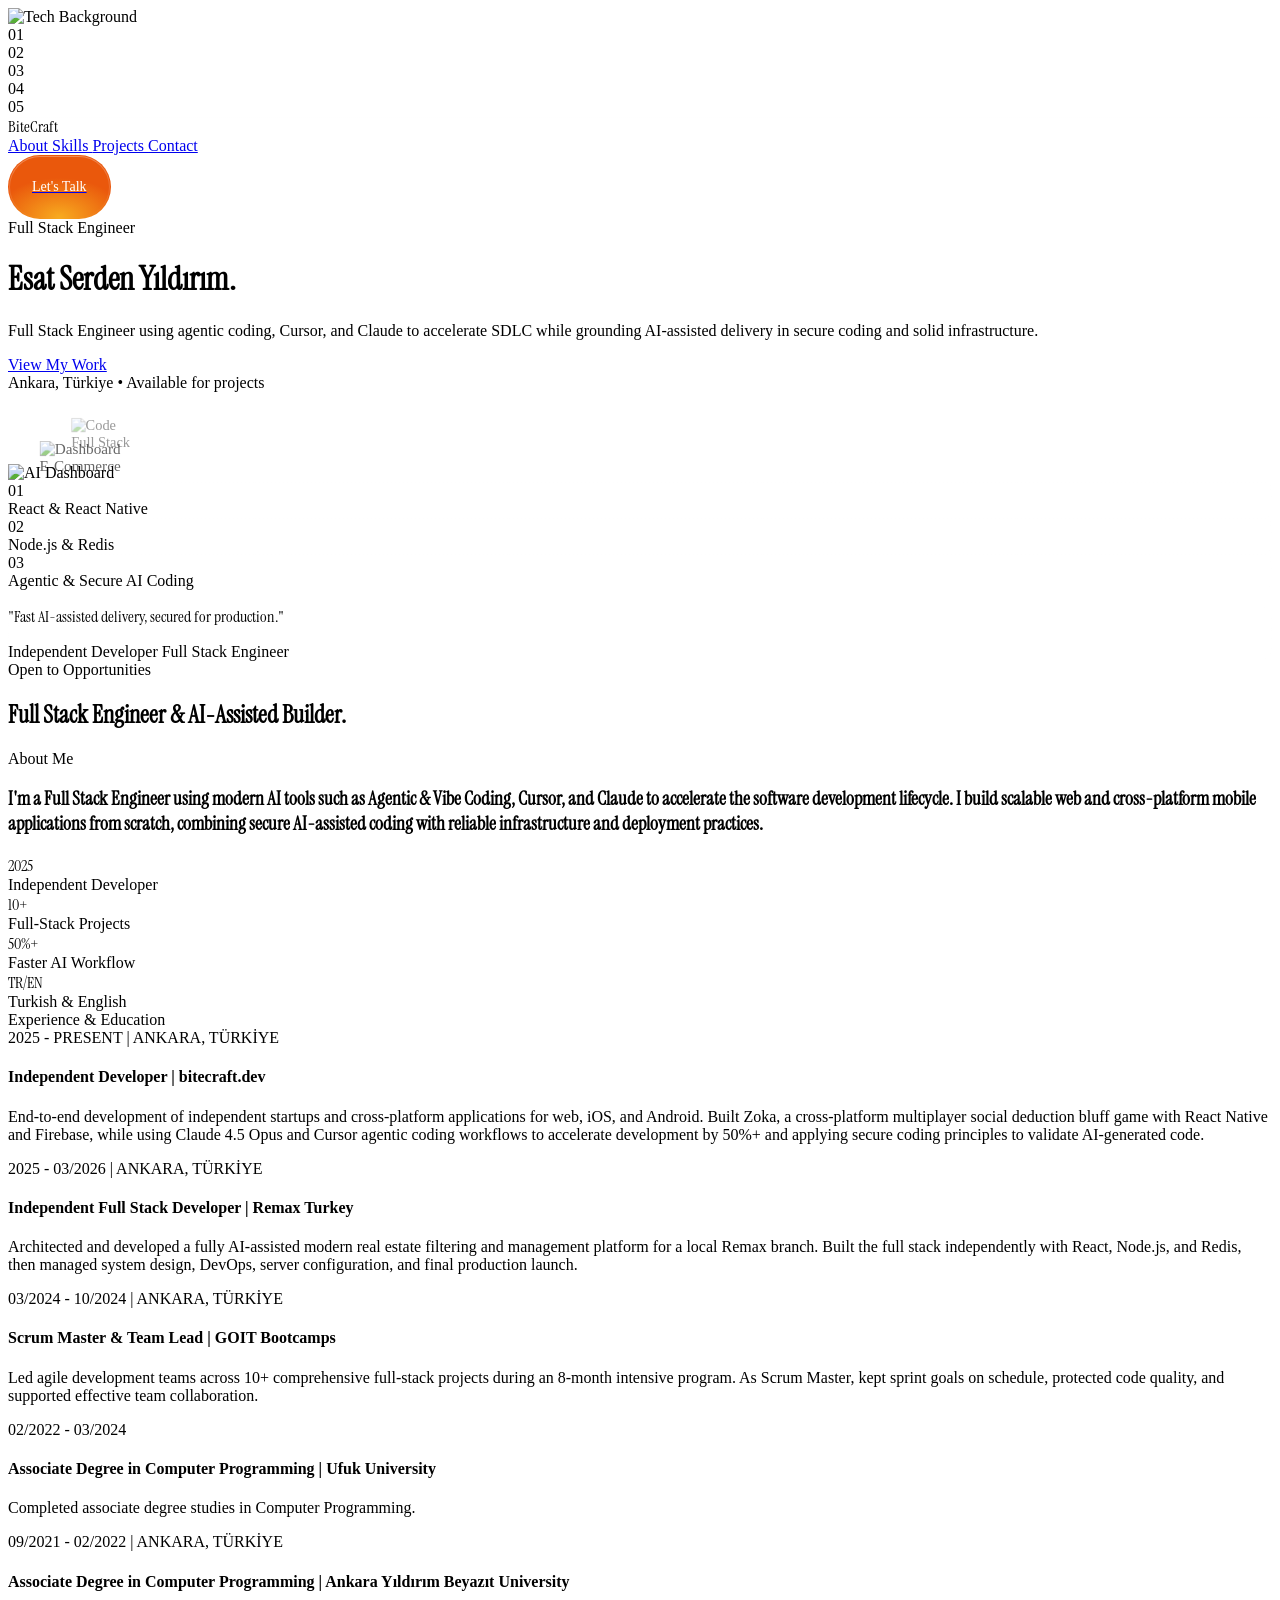
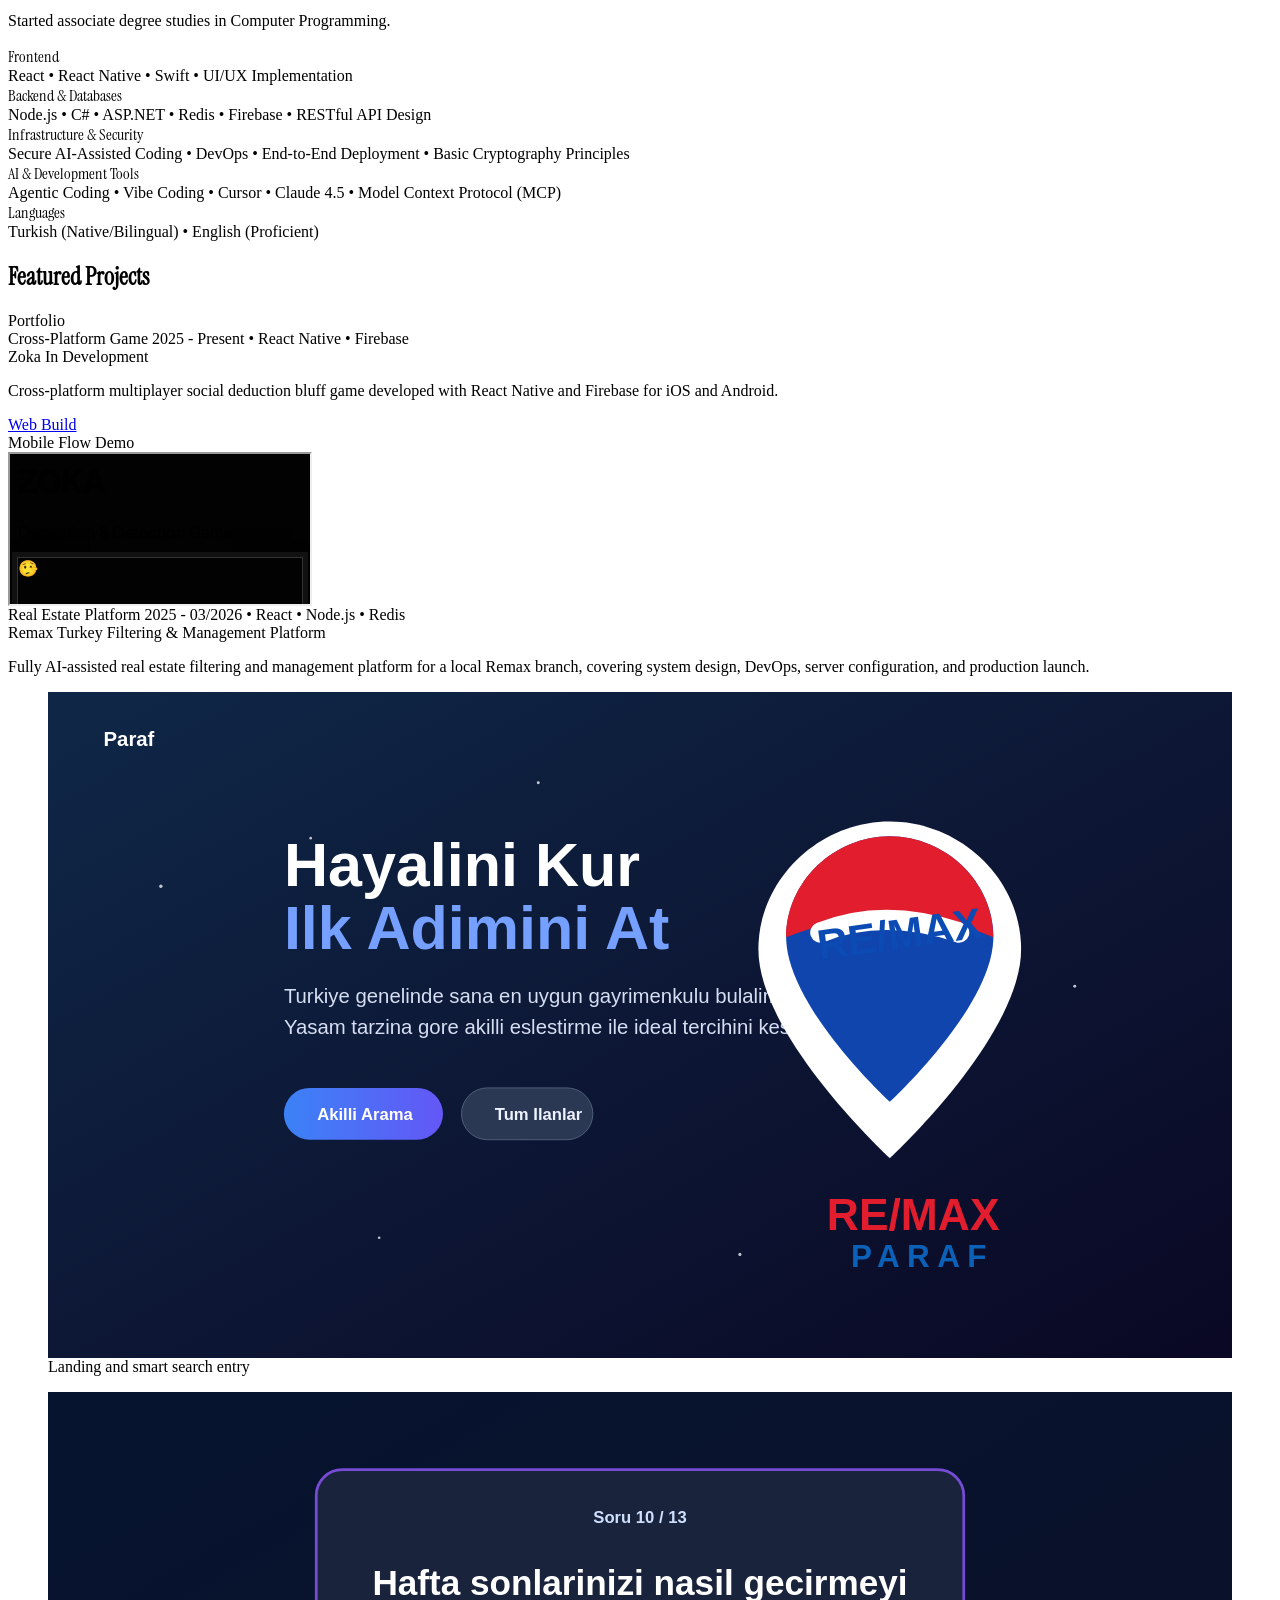
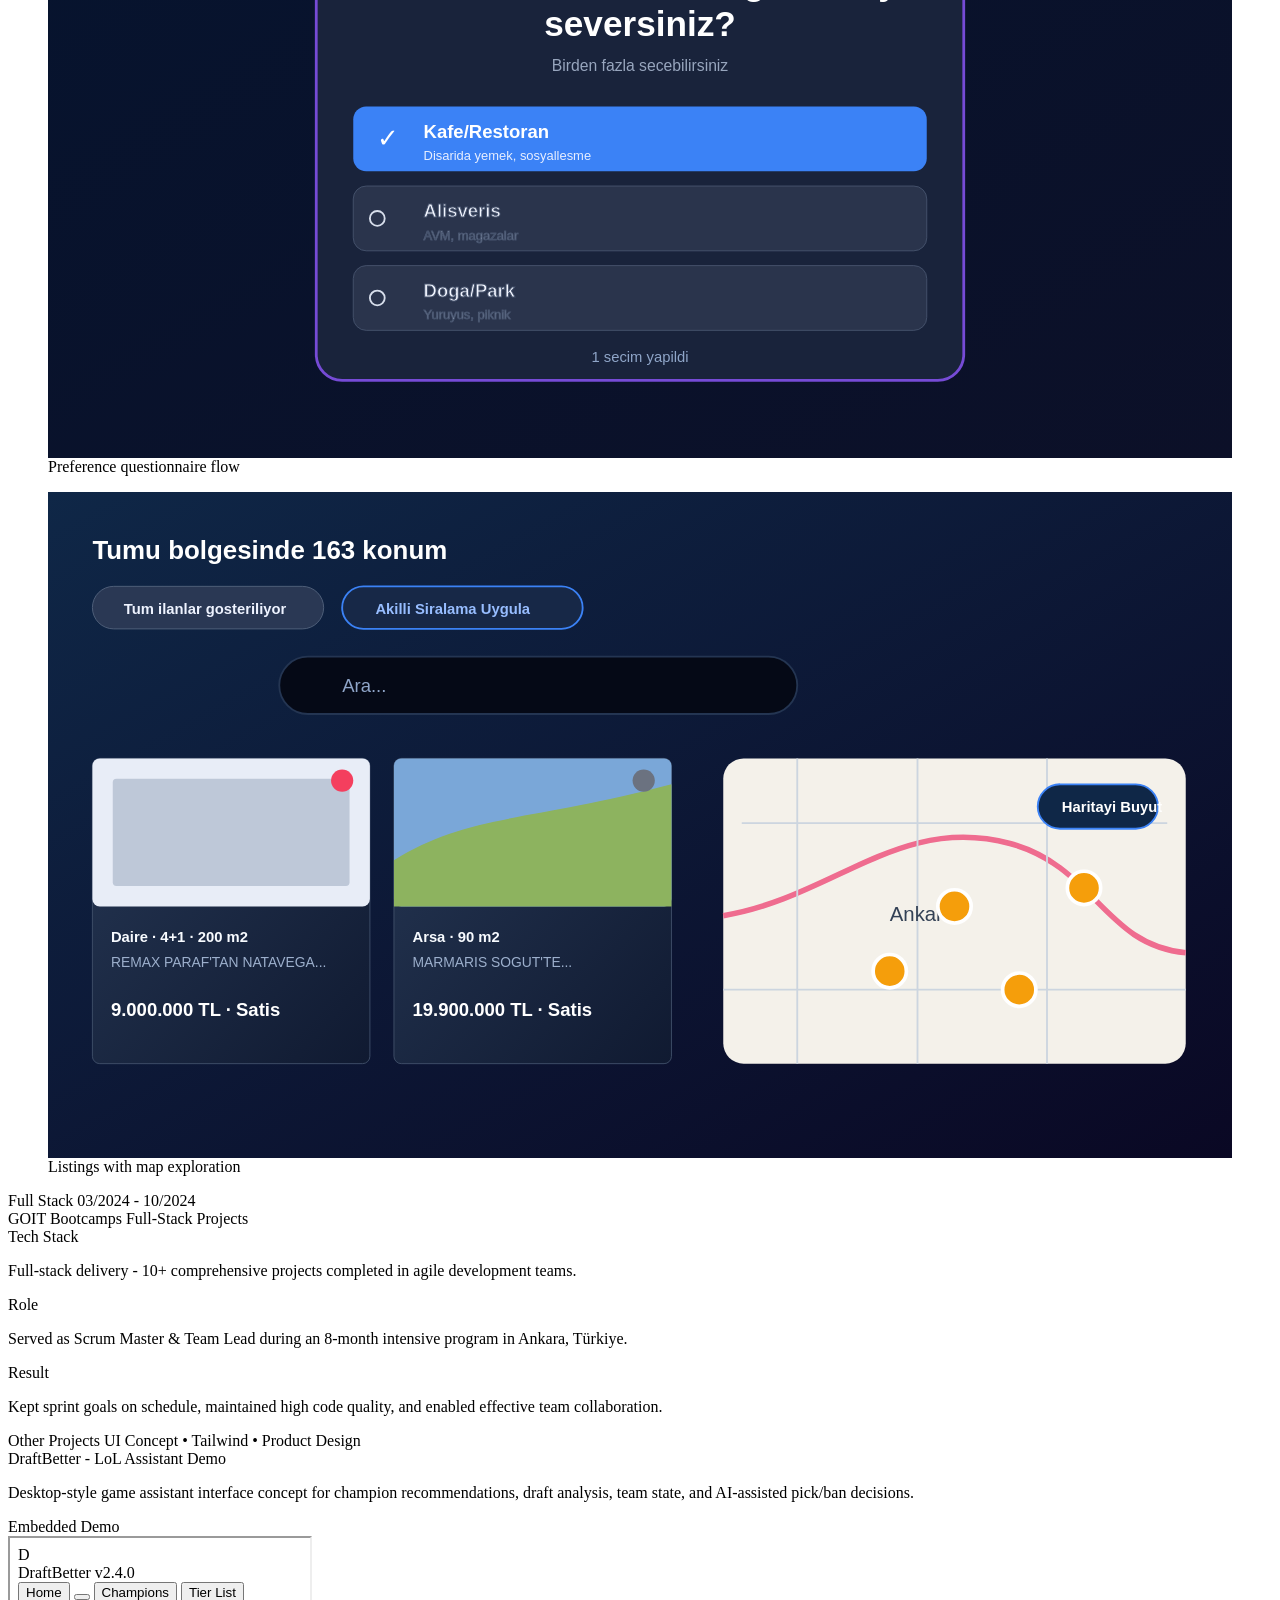
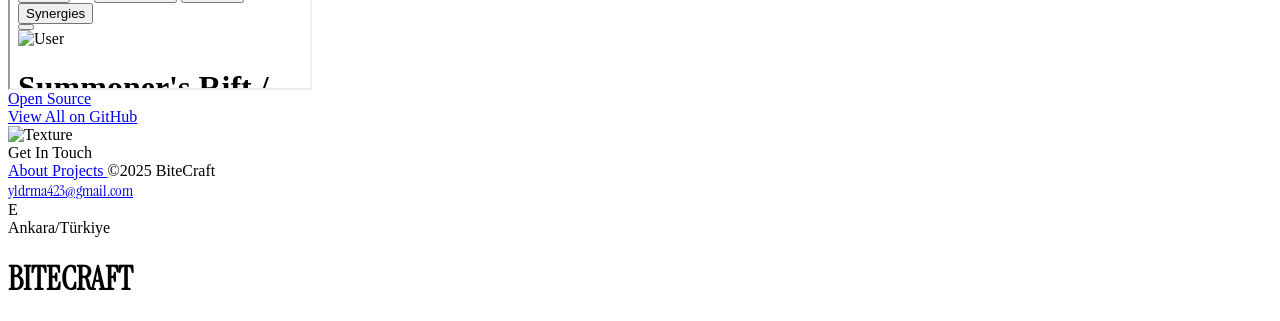
==== index.html @ b6e2cc10 "Embed Zoka mobile flow showcase" ====
<html lang="en"><head><meta charset="UTF-8">

<meta name="viewport" content="width=device-width, initial-scale=1.0">

<title>BiteCraft - Esat Serden Yıldırım | Full Stack Engineer</title>

<script src="https://cdn.tailwindcss.com"></script>

<script src="https://unpkg.com/lucide@latest"></script>

<link rel="preconnect" href="https://fonts.googleapis.com">

<link rel="preconnect" href="https://fonts.gstatic.com" crossorigin="">

<link href="https://fonts.googleapis.com/css2?family=Inter:wght@300;400;500;600;700&display=swap" rel="stylesheet">

<style>

::-webkit-scrollbar { width: 0px; }

/* Gradient Button Animation */
.button-custom {
cursor: pointer;
position: relative;
display: inline-flex;
align-items: center;
justify-content: center;
overflow: hidden;
transition: all 0.25s ease;
background: radial-gradient(65.28% 65.28% at 50% 100%, rgba(251, 191, 36, 0.8) 0%, rgba(251, 191, 36, 0) 100%), linear-gradient(0deg, #ea580c, #ea580c);
border-radius: 9999px;
border: none;
padding: 10px 24px;
min-height: 44px;
}

.button-custom::before {
content: "";
position: absolute;
inset: 1px;
background: linear-gradient(177.95deg, rgba(255, 255, 255, 0.3) 0%, rgba(255, 255, 255, 0) 100%);
border-radius: 9999px;
transition: all 0.5s ease-in-out;
z-index: 0;
}

.button-custom::after {
content: "";
position: absolute;
inset: 2px;
background: radial-gradient(65.28% 65.28% at 50% 100%, rgba(251, 191, 36, 0.8) 0%, rgba(251, 191, 36, 0) 100%), linear-gradient(0deg, #ea580c, #ea580c);
border-radius: 9999px;
transition: all 0.5s ease-in-out;
z-index: 0;
}

.button-custom:hover .inner svg.icon { transform: translateX(2px); }
.inner { z-index: 2; gap: 6px; position: relative; width: 100%; color: white; display: inline-flex; align-items: center; justify-content: center; font-size: 0.875rem; font-weight: 500; }
.inner svg.icon { width: 16px; height: 16px; transition: transform 0.3s ease; stroke: white; fill: none; }

/* Particle Animation inside Button */
.points_wrapper { overflow: hidden; width: 100%; height: 100%; pointer-events: none; position: absolute; z-index: 1; }
.points_wrapper .point { bottom: -10px; position: absolute; animation: floating-points infinite ease-in-out; pointer-events: none; width: 2px; height: 2px; background-color: #fff; border-radius: 9999px; }

@keyframes floating-points { 0% { transform: translateY(0); } 85% { opacity: 0; } 100% { transform: translateY(-55px); opacity: 0; } }
.points_wrapper .point:nth-child(1) { left: 10%; opacity: 1; animation-duration: 2.35s; animation-delay: 0.2s; }
.points_wrapper .point:nth-child(2) { left: 30%; opacity: 0.7; animation-duration: 2.5s; animation-delay: 0.5s; }
.points_wrapper .point:nth-child(3) { left: 25%; opacity: 0.8; animation-duration: 2.2s; animation-delay: 0.1s; }
.points_wrapper .point:nth-child(4) { left: 44%; opacity: 0.6; animation-duration: 2.05s; }
.points_wrapper .point:nth-child(5) { left: 50%; opacity: 1; animation-duration: 1.9s; }
.points_wrapper .point:nth-child(6) { left: 75%; opacity: 0.5; animation-duration: 1.5s; animation-delay: 1.5s; }
.points_wrapper .point:nth-child(7) { left: 88%; opacity: 0.9; animation-duration: 2.2s; animation-delay: 0.2s; }

/* Falling Beams Animation */
@keyframes beam-fall {
0% { transform: translateY(-100%); opacity: 0; }
5% { opacity: 0.5; }
50% { opacity: 1; }
95% { opacity: 0.5; }
100% { transform: translateY(120vh); opacity: 0; }
}

.animate-beam-1 { animation: beam-fall 6s linear infinite; animation-delay: 0s; }
.animate-beam-2 { animation: beam-fall 8s linear infinite; animation-delay: 2s; }
.animate-beam-3 { animation: beam-fall 7s linear infinite; animation-delay: 4s; }

/* Card Stack Transitions */
.card-stack-item {
transition: transform 0.6s cubic-bezier(0.34, 1.56, 0.64, 1), opacity 0.5s ease, z-index 0s;
}

/* Fade Slide In Animation */
@keyframes fadeSlideIn { 
0% { opacity: 0; transform: translateY(30px); filter: blur(8px); } 
100% { opacity: 1; transform: translateY(0); filter: blur(0px); } 
}

.animate-on-scroll { animation-play-state: paused !important; }
.animate-on-scroll.animate { animation-play-state: running !important; }

/* Border Gradient Shared Style */
[style*="--border-gradient"]::before {
content: "";
position: absolute;
inset: 0;
padding: 1px;
border-radius: var(--border-radius-before, inherit);
-webkit-mask: linear-gradient(#fff 0 0) content-box, linear-gradient(#fff 0 0);
-webkit-mask-composite: xor;
mask-composite: exclude;
background: var(--border-gradient);
pointer-events: none;
}

/* 3D Transform utilities */
.perspective-none { perspective: none !important; }
.perspective-dramatic { perspective: 100px !important; }
.perspective-near { perspective: 300px !important; }
.perspective-normal { perspective: 500px !important; }
.perspective-midrange { perspective: 800px !important; }
.perspective-distant { perspective: 1200px !important; }
.transform-style-preserve-3d { transform-style: preserve-3d !important; }
.transform-style-flat { transform-style: flat !important; }

/* Font */
.font-instrument-serif { font-family: 'Instrument Serif', serif !important; }

</style>

<script>
(function(){const once=true;if(!window.__inViewIO){window.__inViewIO=new IntersectionObserver((entries)=>{entries.forEach((entry)=>{if(entry.isIntersecting){entry.target.classList.add("animate");if(once)window.__inViewIO.unobserve(entry.target)}})},{threshold:0.15,rootMargin:"0px 0px -10% 0px"})}window.initInViewAnimations=function(selector=".animate-on-scroll"){document.querySelectorAll(selector).forEach((el)=>{window.__inViewIO.observe(el)})};document.addEventListener("DOMContentLoaded",()=>initInViewAnimations())})();
</script>

<link rel="stylesheet" href="https://fonts.googleapis.com/css2?family=Instrument+Serif:wght@400;500;600;700&display=swap">

<script>
tailwind.config = {
theme: {
extend: {}
},
plugins: [
function({ addUtilities }) {
const rotateXUtilities = {};
const rotateYUtilities = {};
const rotateZUtilities = {};
const rotateValues = [0, 5, 10, 15, 20, 30, 45, 75];

rotateValues.forEach((value) => {
rotateXUtilities[`.rotate-x-${value}`] = {
'--tw-rotate-x': `${value}deg`,
transform: `translate3d(var(--tw-translate-x, 0), var(--tw-translate-y, 0), var(--tw-translate-z, 0)) rotateX(var(--tw-rotate-x, 0)) rotateY(var(--tw-rotate-y, 0)) rotateZ(var(--tw-rotate-z, 0)) skewX(var(--tw-skew-x, 0)) skewY(var(--tw-skew-y, 0)) scaleX(var(--tw-scale-x, 1)) scaleY(var(--tw-scale-y, 1))`.replace(/\s+/g, ' ').trim(),
};
if (value !== 0) {
rotateXUtilities[`.-rotate-x-${value}`] = {
'--tw-rotate-x': `-${value}deg`,
transform: `translate3d(var(--tw-translate-x, 0), var(--tw-translate-y, 0), var(--tw-translate-z, 0)) rotateX(var(--tw-rotate-x, 0)) rotateY(var(--tw-rotate-y, 0)) rotateZ(var(--tw-rotate-z, 0)) skewX(var(--tw-skew-x, 0)) skewY(var(--tw-skew-y, 0)) scaleX(var(--tw-scale-x, 1)) scaleY(var(--tw-scale-y, 1))`.replace(/\s+/g, ' ').trim(),
};
}
});

rotateValues.forEach((value) => {
rotateYUtilities[`.rotate-y-${value}`] = {
'--tw-rotate-y': `${value}deg`,
transform: `translate3d(var(--tw-translate-x, 0), var(--tw-translate-y, 0), var(--tw-translate-z, 0)) rotateX(var(--tw-rotate-x, 0)) rotateY(var(--tw-rotate-y, 0)) rotateZ(var(--tw-rotate-z, 0)) skewX(var(--tw-skew-x, 0)) skewY(var(--tw-skew-y, 0)) scaleX(var(--tw-scale-x, 1)) scaleY(var(--tw-scale-y, 1))`.replace(/\s+/g, ' ').trim(),
};
if (value !== 0) {
rotateYUtilities[`.-rotate-y-${value}`] = {
'--tw-rotate-y': `-${value}deg`,
transform: `translate3d(var(--tw-translate-x, 0), var(--tw-translate-y, 0), var(--tw-translate-z, 0)) rotateX(var(--tw-rotate-x, 0)) rotateY(var(--tw-rotate-y, 0)) rotateZ(var(--tw-rotate-z, 0)) skewX(var(--tw-skew-x, 0)) skewY(var(--tw-skew-y, 0)) scaleX(var(--tw-scale-x, 1)) scaleY(var(--tw-scale-y, 1))`.replace(/\s+/g, ' ').trim(),
};
}
});

rotateValues.forEach((value) => {
rotateZUtilities[`.rotate-z-${value}`] = {
'--tw-rotate-z': `${value}deg`,
transform: `translate3d(var(--tw-translate-x, 0), var(--tw-translate-y, 0), var(--tw-translate-z, 0)) rotateX(var(--tw-rotate-x, 0)) rotateY(var(--tw-rotate-y, 0)) rotateZ(var(--tw-rotate-z, 0)) skewX(var(--tw-skew-x, 0)) skewY(var(--tw-skew-y, 0)) scaleX(var(--tw-scale-x, 1)) scaleY(var(--tw-scale-y, 1))`.replace(/\s+/g, ' ').trim(),
};
if (value !== 0) {
rotateZUtilities[`.-rotate-z-${value}`] = {
'--tw-rotate-z': `-${value}deg`,
transform: `translate3d(var(--tw-translate-x, 0), var(--tw-translate-y, 0), var(--tw-translate-z, 0)) rotateX(var(--tw-rotate-x, 0)) rotateY(var(--tw-rotate-y, 0)) rotateZ(var(--tw-rotate-z, 0)) skewX(var(--tw-skew-x, 0)) skewY(var(--tw-skew-y, 0)) scaleX(var(--tw-scale-x, 1)) scaleY(var(--tw-scale-y, 1))`.replace(/\s+/g, ' ').trim(),
};
}
});

const perspectiveUtilities = {
".perspective-none": { perspective: "none" },
".perspective-dramatic": { perspective: "100px" },
".perspective-near": { perspective: "300px" },
".perspective-normal": { perspective: "500px" },
".perspective-midrange": { perspective: "800px" },
".perspective-distant": { perspective: "1200px" },
};

const transformStyleUtilities = {
".transform-style-preserve-3d": { "transform-style": "preserve-3d" },
".transform-style-flat": { "transform-style": "flat" },
};

addUtilities({
...rotateXUtilities,
...rotateYUtilities,
...rotateZUtilities,
...perspectiveUtilities,
...transformStyleUtilities,
});
}
]
};
</script>

</head>

<body class="bg-[#050505] text-white font-sans antialiased overflow-x-hidden selection:bg-orange-500/30 flex flex-col min-h-screen">

<!-- Background (component) added by Aura -->
<div class="aura-background-component fixed top-0 w-full h-screen -z-10 hue-rotate-90 saturate-50 mix-blend-screen" data-alpha-mask="80" style="mask-image: linear-gradient(to bottom, transparent, black 0%, black 80%, transparent); -webkit-mask-image: linear-gradient(to bottom, transparent, black 0%, black 80%, transparent)">
  <div class="aura-background-component top-0 w-full -z-10 absolute h-full">
    <div data-us-project="ILgOO23w4wEyPQOKyLO4" class="absolute w-full h-full left-0 top-0 -z-10"></div>
    <script type="text/javascript">
      !function(){if(!window.UnicornStudio){window.UnicornStudio={isInitialized:!1};var i=document.createElement("script");i.src="https://cdn.jsdelivr.net/gh/hiunicornstudio/unicornstudio.js@v1.4.29/dist/unicornStudio.umd.js",i.onload=function(){window.UnicornStudio.isInitialized||(UnicornStudio.init(),window.UnicornStudio.isInitialized=!0)},(document.head || document.body).appendChild(i)}}();
    </script>
  </div>
</div>

<!-- Main Background Image with Overlay -->
<div class="fixed z-0 top-0 right-0 bottom-0 left-0">
    <img src="https://images.unsplash.com/photo-1451187580459-43490279c0fa?q=80&w=2500&auto=format&fit=crop" alt="Tech Background" class="w-full h-full object-cover opacity-40 mix-blend-luminosity">
    <div class="absolute inset-0 bg-gradient-to-b from-[#050505]/90 via-[#050505]/60 to-[#050505]"></div>
    <div class="absolute inset-0 bg-[radial-gradient(ellipse_at_center,_var(--tw-gradient-stops))] from-orange-900/10 via-[#050505]/0 to-[#050505]/0"></div>
</div>

<!-- Vertical Grid Lines with Falling Beams -->
<div class="fixed inset-0 z-0 pointer-events-none flex w-full max-w-7xl mx-auto border-r border-white/5 opacity-60">
    <div class="flex-1 border-l border-white/5 h-full relative overflow-hidden">
        <span class="absolute bottom-8 left-4 text-white/10 text-xs font-mono"> 01 </span>
    </div>
    <div class="flex-1 border-l border-white/5 h-full relative overflow-hidden">
        <div class="absolute top-0 -left-[1px] w-[1px] h-64 bg-gradient-to-b from-transparent via-orange-500/60 to-transparent animate-beam-1"></div>
        <span class="absolute bottom-8 left-4 text-white/10 text-xs font-mono"> 02 </span>
    </div>
    <div class="flex-1 border-l border-white/5 h-full flex justify-center relative overflow-hidden">
        <div class="absolute top-0 -left-[1px] w-[1px] h-96 bg-gradient-to-b from-transparent via-orange-500/80 to-transparent animate-beam-2"></div>
        <div class="h-full border-r border-dashed border-orange-500/20 w-px"></div>
        <div class="absolute top-0 left-1/2 -translate-x-1/2 w-[1px] h-64 bg-gradient-to-b from-transparent via-orange-500 to-transparent animate-beam-1" style="animation-delay: 1.5s;"></div>
        <div class="absolute bottom-[30%] translate-y-1/2 text-orange-500/80 rotate-90">
            <i data-lucide="code-2" class="w-4 h-4"></i>
        </div>
        <span class="absolute bottom-8 text-orange-500/30 text-xs font-mono"> 03 </span>
    </div>
    <div class="flex-1 border-l border-white/5 h-full relative overflow-hidden">
        <div class="absolute top-0 -left-[1px] w-[1px] h-48 bg-gradient-to-b from-transparent via-orange-500/60 to-transparent animate-beam-3"></div>
        <span class="absolute bottom-8 left-4 text-white/10 text-xs font-mono"> 04 </span>
    </div>
    <div class="flex-1 border-l border-white/5 h-full relative overflow-hidden">
        <span class="absolute bottom-8 left-4 text-white/10 text-xs font-mono"> 05 </span>
    </div>
</div>

<!-- Content Wrapper -->
<div class="flex-1 flex flex-col w-full max-w-7xl mr-auto ml-auto relative">
    
    <!-- Navbar -->
    <nav class="flex justify-between items-center py-8 px-6 md:px-10 animate-on-scroll [animation:fadeSlideIn_1s_cubic-bezier(0.2,0.8,0.2,1)_0.1s_both]">
        <div class="flex items-center gap-3 group cursor-pointer">
            <div class="flex bg-gradient-to-tr from-orange-500 to-amber-500 w-8 h-8 rounded-full items-center justify-center" style="position: relative; --border-gradient: linear-gradient(180deg, rgba(255, 255, 255, 0.5), rgba(255, 255, 255, 0)); --border-radius-before: 9999px;">
                <div class="w-2.5 h-2.5 bg-black rounded-full" style="position: relative; --border-gradient: linear-gradient(180deg, rgba(255, 255, 255, 0.4), rgba(255, 255, 255, 0)); --border-radius-before: 9999px"></div>
            </div>
            <span class="text-lg font-semibold tracking-tight text-white font-instrument-serif"> BiteCraft </span>
        </div>
        <div class="hidden md:flex items-center gap-8">
            <a href="#about" class="text-xs font-medium tracking-widest uppercase hover:text-white transition-colors text-neutral-400"> About </a>
            <a href="#skills" class="text-xs font-medium tracking-widest uppercase hover:text-white transition-colors text-neutral-400"> Skills </a>
            <a href="#projects" class="text-xs font-medium tracking-widest uppercase hover:text-white transition-colors text-neutral-400"> Projects </a>
            <a href="#contact" class="text-xs font-medium tracking-widest uppercase hover:text-white transition-colors text-neutral-400"> Contact </a>
        </div>
        <div class="flex items-center gap-6">
            <a href="https://github.com/Esatsy" target="_blank" class="text-sm font-medium hover:text-white transition-colors text-neutral-400">
                <i data-lucide="github" class="w-5 h-5"></i>
            </a>
            <a href="#contact" class="button-custom scale-95">
                <div class="points_wrapper">
                    <i class="point"></i>
                    <i class="point"></i>
                    <i class="point"></i>
                    <i class="point"></i>
                    <i class="point"></i>
                    <i class="point"></i>
                    <i class="point"></i>
                </div>
                <span class="inner">Let's Talk</span>
            </a>
        </div>
    </nav>

    <!-- Hero Section -->
    <div class="flex-1 grid grid-cols-1 lg:grid-cols-12 pt-24 pb-10 gap-x-4 gap-y-4 items-center">
        
        <!-- Left: Title & Description -->
        <div class="col-span-1 lg:col-span-6 pl-6 md:pl-10 pt-10 lg:pt-0 flex flex-col justify-center">
            <div class="inline-flex items-center gap-2 text-orange-500 mb-8 animate-on-scroll [animation:fadeSlideIn_1s_cubic-bezier(0.2,0.8,0.2,1)_0.1s_both]">
                <span class="flex h-2 w-2 rounded-full bg-orange-500"></span>
                <span class="text-xs font-bold tracking-widest uppercase text-orange-500/80"> Full Stack Engineer </span>
            </div>
            <h1 class="text-6xl md:text-7xl lg:text-8xl leading-[0.9] tracking-tighter text-white font-medium mb-6 animate-on-scroll [animation:fadeSlideIn_1s_cubic-bezier(0.2,0.8,0.2,1)_0.2s_both] font-instrument-serif">
                Esat Serden
                <span class="text-transparent bg-clip-text bg-gradient-to-r from-white via-neutral-200 to-neutral-500"> Yıldırım. </span>
            </h1>
            <p class="leading-relaxed text-lg font-medium text-white/60 max-w-lg animate-on-scroll [animation:fadeSlideIn_1s_cubic-bezier(0.2,0.8,0.2,1)_0.35s_both]">
                Full Stack Engineer using agentic coding, Cursor, and Claude to accelerate SDLC while grounding AI-assisted delivery in secure coding and solid infrastructure.
            </p>
            
            <div class="mt-10 flex flex-wrap gap-6 items-center animate-on-scroll [animation:fadeSlideIn_1s_cubic-bezier(0.2,0.8,0.2,1)_0.5s_both]">
                <a href="#projects" class="group isolate inline-flex cursor-pointer overflow-hidden transition-all duration-300 hover:scale-105 hover:shadow-[0_0_50px_10px_rgba(249,115,22,0.45)] bg-gradient-to-b from-white/20 via-white/0 to-white/5 rounded-full relative shadow-[0_0_25px_rgba(249,115,22,0.3),0_8px_40px_rgba(249,115,22,0.15)]">
                    <div class="absolute inset-0 overflow-hidden rounded-full">
                        <div class="absolute inset-[-100%] w-[300%] h-[300%] left-[-100%] top-[-100%] animate-[spin_3s_linear_infinite]" style="background: conic-gradient(from 0deg, transparent 0deg, transparent 80deg, rgba(253,186,116,0.8) 180deg, transparent 280deg, transparent 360deg);"></div>
                    </div>
                    <div class="absolute inset-[1px] rounded-full backdrop-blur-xl z-0 bg-neutral-950/90"></div>
                    <div class="z-10 flex gap-3 sm:w-auto overflow-hidden text-sm font-medium text-white w-full rounded-full pt-3 pr-5 pb-3 pl-4 relative items-center">
                        <div class="relative z-20 w-7 h-7 rounded-full bg-gradient-to-b from-orange-400 to-orange-600 flex items-center justify-center shadow-lg shadow-orange-500/30 ring-1 ring-white/20 group-hover:scale-110 transition-transform duration-300">
                            <i data-lucide="sparkles" class="w-3.5 h-3.5 text-white"></i>
                        </div>
                        <span class="whitespace-nowrap relative z-10 font-medium tracking-tight text-base text-white/95 group-hover:text-white transition-colors"> View My Work </span>
                        <span class="inline-flex items-center justify-center z-10 bg-white/10 w-6 h-6 rounded-full ml-1 relative group-hover:translate-x-0.5 transition-transform text-white/80 group-hover:text-white">
                            <i data-lucide="arrow-right" class="w-3 h-3"></i>
                        </span>
                    </div>
                </a>
                <div class="flex items-center gap-2 text-xs font-medium text-neutral-500">
                    <i data-lucide="check" class="w-3.5 h-3.5 text-orange-500"></i>
                    <span>Ankara, Türkiye • Available for projects</span>
                </div>
            </div>
        </div>

        <!-- Right: Preview & Steps -->
        <div class="col-span-1 lg:col-span-6 md:pr-10 flex flex-col lg:pt-20 h-full pt-10 pr-6 items-end justify-center">
            
            <!-- Stacked Cards Preview -->
            <div class="relative mb-12 mr-4 w-64 md:w-72 aspect-video group perspective-1000 animate-on-scroll [animation:fadeSlideIn_1.2s_cubic-bezier(0.2,0.8,0.2,1)_0.4s_both]">
                <div class="absolute -inset-8 bg-orange-500/20 blur-3xl -z-10 opacity-50 group-hover:opacity-70 transition-opacity duration-700"></div>
                
                <div class="relative w-full h-full">
                    <!-- Card 3 (Bottom) -->
                    <div id="card-3" class="card-stack-item absolute inset-0 rounded-lg overflow-hidden border border-white/10 shadow-2xl origin-bottom bg-neutral-900" style="transform: translateY(24px) scale(0.9); z-index: 10; opacity: 0.4;">
                        <img src="https://images.unsplash.com/photo-1555066931-4365d14bab8c?q=80&w=800&auto=format&fit=crop" class="w-full h-full object-cover opacity-60" alt="Code">
                        <div class="absolute inset-0 bg-black/40"></div>
                        <div class="absolute top-3 right-3 px-2 py-1 bg-orange-500 text-black text-[10px] font-bold rounded uppercase">
                            Full Stack
                        </div>
                    </div>

                    <!-- Card 2 (Middle) -->
                    <div id="card-2" class="card-stack-item absolute inset-0 rounded-lg overflow-hidden border border-white/10 shadow-2xl origin-bottom bg-neutral-900" style="transform: translateY(12px) scale(0.95); z-index: 20; opacity: 0.6;">
                        <img src="https://images.unsplash.com/photo-1460925895917-afdab827c52f?q=80&w=800&auto=format&fit=crop" class="w-full h-full object-cover opacity-70" alt="Dashboard">
                        <div class="absolute inset-0 bg-black/20"></div>
                        <div class="absolute bottom-3 left-3 flex items-center gap-2">
                            <div class="w-2 h-2 bg-green-400 rounded-full animate-pulse"></div>
                            <span class="text-[10px] font-mono text-white/80"> E-Commerce </span>
                        </div>
                    </div>

                    <!-- Card 1 (Top - Active) -->
                    <div id="card-1" class="card-stack-item absolute inset-0 rounded-lg overflow-hidden border border-white/10 shadow-2xl origin-bottom bg-neutral-900" style="transform: translateY(0px) scale(1); z-index: 30; opacity: 1;">
                        <img src="https://images.unsplash.com/photo-1551288049-bebda4e38f71?q=80&w=800&auto=format&fit=crop" class="w-full h-full object-cover opacity-90" alt="AI Dashboard">
                        <div class="flex absolute top-0 right-0 bottom-0 left-0 items-center justify-center">
                            <div class="flex transition-transform hover:scale-110 bg-gradient-to-br from-white/10 via-white/0 to-white/10 w-12 h-12 rounded-full shadow-2xl backdrop-blur-md items-center justify-center border border-white/20">
                                <i data-lucide="play" class="w-4 h-4 fill-white text-white ml-1"></i>
                            </div>
                        </div>
                    </div>
                </div>
            </div>

            <!-- Interactive Tech Stack -->
            <div class="flex flex-col gap-3 w-full max-w-xs mr-0 lg:mr-8">
                <div onclick="activateStep(1)" class="step-item flex cursor-pointer transition-all duration-300 bg-white/5 rounded-lg pt-2 pr-2 pb-2 pl-2 shadow-xl backdrop-blur-md translate-x-[-10px] gap-x-4 gap-y-4 items-center animate-on-scroll [animation:fadeSlideIn_0.8s_cubic-bezier(0.2,0.8,0.2,1)_0.6s_both]" id="step-1" style="position: relative; --border-gradient: linear-gradient(180deg, rgba(255, 255, 255, 0.1), rgba(255, 255, 255, 0)); --border-radius-before: 8px">
                    <div id="badge-1" class="w-6 h-6 rounded-full bg-orange-500 flex items-center justify-center text-[10px] font-bold text-black shadow-lg shadow-orange-500/20 transition-colors duration-300"> 01 </div>
                    <span id="text-1" class="text-sm font-medium text-white transition-colors duration-300"> React & React Native </span>
                    <i data-lucide="layers" id="icon-1" class="w-3 h-3 ml-auto transition-all duration-300 text-orange-500 opacity-100"></i>
                </div>

                <div onclick="activateStep(2)" class="step-item flex gap-4 hover:bg-white/5 transition-all duration-300 cursor-pointer group rounded-lg pt-2 pr-2 pb-2 pl-2 gap-x-4 gap-y-4 items-center animate-on-scroll [animation:fadeSlideIn_0.8s_cubic-bezier(0.2,0.8,0.2,1)_0.7s_both]" id="step-2" style="position: relative; --border-gradient: linear-gradient(180deg, rgba(255, 255, 255, 0.1), rgba(255, 255, 255, 0)); --border-radius-before: 8px">
                    <div id="badge-2" class="w-6 h-6 rounded-full bg-transparent flex items-center justify-center text-[10px] font-bold group-hover:text-orange-400 transition-colors duration-300 text-neutral-500"> 02 </div>
                    <span id="text-2" class="text-sm font-medium group-hover:text-white transition-colors duration-300 text-neutral-400"> Node.js & Redis </span>
                    <i data-lucide="server" id="icon-2" class="w-3 h-3 ml-auto transition-all duration-300 opacity-0 group-hover:opacity-100 group-hover:text-white text-neutral-600"></i>
                </div>

                <div id="step-3" onclick="activateStep(3)" class="step-item flex hover:bg-white/5 transition-all duration-300 cursor-pointer group rounded-lg pt-2 pr-2 pb-2 pl-2 gap-x-4 gap-y-4 items-center animate-on-scroll [animation:fadeSlideIn_0.8s_cubic-bezier(0.2,0.8,0.2,1)_0.8s_both]" style="position: relative; --border-gradient: linear-gradient(180deg, rgba(255, 255, 255, 0.1), rgba(255, 255, 255, 0)); --border-radius-before: 8px">
                    <div id="badge-3" class="w-6 h-6 rounded-full bg-transparent flex items-center justify-center text-[10px] font-bold group-hover:text-orange-400 transition-colors duration-300 text-neutral-500"> 03 </div>
                    <span id="text-3" class="text-sm font-medium group-hover:text-white transition-colors duration-300 text-neutral-400"> Agentic & Secure AI Coding </span>
                    <i data-lucide="brain" id="icon-3" class="w-3 h-3 ml-auto transition-all duration-300 opacity-0 group-hover:opacity-100 group-hover:text-white text-neutral-600"></i>
                </div>
            </div>
        </div>
    </div>

    <!-- Bottom Area with Orange Card -->
    <div class="md:px-10 mt-32 pt-4 pb-10">
        <div class="grid grid-cols-1 lg:grid-cols-12 gap-8 items-end">
            <!-- Orange Card -->
            <div class="col-span-1 lg:col-span-4 relative group animate-on-scroll [animation:fadeSlideIn_1s_cubic-bezier(0.2,0.8,0.2,1)_0.2s_both]">
                <div class="absolute -inset-1 bg-gradient-to-r from-orange-600 to-amber-600 rounded-2xl blur opacity-20 group-hover:opacity-40 transition duration-1000 group-hover:duration-200"></div>
                <div class="flex flex-col min-h-[180px] transition-transform hover:-translate-y-1 duration-300 text-black bg-gradient-to-b from-orange-400 to-orange-600 rounded-xl pt-8 pr-8 pb-8 pl-8 relative shadow-2xl justify-between" style="position: relative; --border-gradient: linear-gradient(180deg, rgba(255, 255, 255, 0.3), rgba(255, 255, 255, 0)); --border-radius-before: 12px">
                    <div class="flex justify-between items-start mb-4">
                        <div class="flex -space-x-2">
                            <div class="w-8 h-8 rounded-full border-2 border-orange-400 bg-black text-white flex items-center justify-center">
                                <i data-lucide="rocket" class="w-4 h-4"></i>
                            </div>
                        </div>
                        <i data-lucide="quote" class="w-5 h-5 text-black/40"></i>
                    </div>
                    <div>
                        <p class="text-lg font-semibold leading-snug tracking-tight max-w-[80%] font-instrument-serif"> "Fast AI-assisted delivery, secured for production." </p>
                        <div class="mt-4 pt-4 border-t border-black/10 flex items-center gap-2 text-xs font-medium uppercase tracking-wide opacity-70">
                            <span>Independent Developer</span>
                            <span class="w-1 h-1 bg-black rounded-full"></span>
                            <span>Full Stack Engineer</span>
                        </div>
                    </div>
                </div>
            </div>
            <div class="hidden lg:block col-span-2"></div>
            <!-- Bottom Right Text -->
            <div class="col-span-1 lg:col-span-6 flex flex-col justify-end text-right lg:text-left">
                <div class="flex items-center gap-2 lg:justify-start justify-end mb-3 text-orange-400 text-xs font-medium uppercase tracking-wider animate-on-scroll [animation:fadeSlideIn_1s_cubic-bezier(0.2,0.8,0.2,1)_0.2s_both]">
                    <i data-lucide="sparkles" class="w-3 h-3"></i>
                    <span>Open to Opportunities</span>
                </div>
                <h2 class="text-4xl lg:text-5xl font-normal tracking-tighter text-white animate-on-scroll [animation:fadeSlideIn_1s_cubic-bezier(0.2,0.8,0.2,1)_0.2s_both] font-instrument-serif"> Full Stack <span class="text-white/60">Engineer & AI-Assisted Builder.</span> </h2>
            </div>
        </div>
    </div>

</div>

<!-- About Section -->
<div id="about" class="z-10 flex flex-col md:px-10 lg:py-32 w-full max-w-7xl border-white/5 border-t mr-auto ml-auto pt-24 pr-6 pb-24 pl-6 relative">
    <!-- Badge -->
    <div class="flex justify-start mb-12 animate-on-scroll [animation:fadeSlideIn_1s_cubic-bezier(0.2,0.8,0.2,1)_0.2s_both]">
        <div class="inline-flex items-center gap-2 px-4 py-1.5 rounded-full bg-white/5 border border-white/10 backdrop-blur-sm text-orange-400 text-sm font-medium tracking-wide uppercase hover:bg-white/10 transition-colors cursor-default">
            <i data-lucide="user" class="w-3.5 h-3.5"></i>
            <span>About Me</span>
        </div>
    </div>
    
    <!-- Main Headline -->
    <div class="relative animate-on-scroll [animation:fadeSlideIn_1s_cubic-bezier(0.2,0.8,0.2,1)_0.4s_both]">
        <div class="absolute top-1/2 left-1/2 -translate-x-1/2 -translate-y-1/2 w-[60%] h-[80%] bg-orange-500/10 blur-[120px] -z-10 rounded-full pointer-events-none"></div>
        <h3 class="leading-[1.05] md:text-6xl lg:text-7xl text-5xl font-medium text-white/40 tracking-tight max-w-6xl animate-on-scroll [animation:fadeSlideIn_1s_cubic-bezier(0.2,0.8,0.2,1)_0.3s_both] font-instrument-serif">
            <span class="text-white">I'm a Full Stack Engineer</span> using modern AI tools such as Agentic & Vibe Coding, Cursor, and Claude to accelerate the software development lifecycle. I build scalable web and cross-platform mobile applications from scratch, combining <span class="text-white">secure AI-assisted coding</span> with reliable infrastructure and deployment practices.
        </h3>
    </div>

    <!-- Stats Grid -->
    <div class="grid grid-cols-2 md:grid-cols-4 gap-y-12 gap-x-8 mt-24 pt-12 border-t border-white/5 animate-on-scroll [animation:fadeSlideIn_1s_cubic-bezier(0.2,0.8,0.2,1)_0.5s_both]">
        <div class="flex flex-col gap-2 animate-on-scroll [animation:fadeSlideIn_1s_cubic-bezier(0.2,0.8,0.2,1)_0.4s_both]">
            <div class="md:text-7xl lg:text-8xl leading-none text-6xl font-light text-white tracking-tighter font-instrument-serif"> 2025 </div>
            <div class="text-xl font-medium pl-1 text-neutral-500"> Independent Developer </div>
        </div>
        <div class="flex flex-col gap-2 animate-on-scroll [animation:fadeSlideIn_1s_cubic-bezier(0.2,0.8,0.2,1)_0.5s_both]">
            <div class="md:text-7xl lg:text-8xl leading-none text-6xl font-light text-white tracking-tighter font-instrument-serif"> 10+ </div>
            <div class="text-xl font-medium pl-1 text-neutral-500"> Full-Stack Projects </div>
        </div>
        <div class="flex flex-col gap-2 animate-on-scroll [animation:fadeSlideIn_1s_cubic-bezier(0.2,0.8,0.2,1)_0.6s_both]">
            <div class="md:text-7xl lg:text-8xl leading-none text-6xl font-light text-white tracking-tighter font-instrument-serif"> 50%+ </div>
            <div class="text-xl font-medium pl-1 text-neutral-500"> Faster AI Workflow </div>
        </div>
        <div class="flex flex-col gap-2 animate-on-scroll [animation:fadeSlideIn_1s_cubic-bezier(0.2,0.8,0.2,1)_0.7s_both]">
            <div class="md:text-7xl lg:text-8xl leading-none text-6xl font-light text-white tracking-tighter font-instrument-serif"> TR/EN </div>
            <div class="text-xl font-medium pl-1 text-neutral-500"> Turkish & English </div>
        </div>
    </div>
</div>

<!-- Skills Section -->
<div id="skills" class="z-10 relative w-full max-w-7xl mx-auto px-6 md:px-10 py-24 lg:py-32 border-t border-white/5">
    <div class="grid grid-cols-1 lg:grid-cols-2 gap-16 lg:gap-24 items-center">
        
        <!-- Left Column: Timeline -->
        <div class="relative flex flex-col justify-center animate-on-scroll [animation:fadeSlideIn_1.2s_cubic-bezier(0.2,0.8,0.2,1)_0.3s_both]">
            <div class="absolute top-1/2 left-1/2 -translate-x-1/2 -translate-y-1/2 w-[120%] h-[80%] bg-orange-500/20 blur-[120px] -z-10 rounded-full opacity-40 pointer-events-none"></div>
            
            <div class="flex justify-start mb-8 animate-on-scroll [animation:fadeSlideIn_1s_cubic-bezier(0.2,0.8,0.2,1)_0.2s_both]">
                <div class="inline-flex items-center gap-2 px-4 py-1.5 rounded-full bg-white/5 border border-white/10 backdrop-blur-sm text-orange-400 text-sm font-medium tracking-wide uppercase">
                    <i data-lucide="history" class="w-3.5 h-3.5"></i>
                    <span>Experience & Education</span>
                </div>
            </div>

            <!-- Timeline Items -->
            <div class="flex flex-col gap-6">
                <div class="flex gap-4 items-start animate-on-scroll [animation:fadeSlideIn_0.8s_cubic-bezier(0.2,0.8,0.2,1)_0.3s_both]">
                    <div class="flex flex-col items-center">
                        <div class="w-3 h-3 rounded-full bg-orange-500 shadow-lg shadow-orange-500/50"></div>
                        <div class="w-px h-full bg-white/10 min-h-[60px]"></div>
                    </div>
                    <div class="pb-6">
                        <div class="text-xs font-bold text-orange-500 mb-1">2025 - PRESENT | ANKARA, TÜRKİYE</div>
                        <h4 class="text-lg font-semibold text-white mb-1">Independent Developer | bitecraft.dev</h4>
                        <p class="text-sm text-neutral-400">End-to-end development of independent startups and cross-platform applications for web, iOS, and Android. Built Zoka, a cross-platform multiplayer social deduction bluff game with React Native and Firebase, while using Claude 4.5 Opus and Cursor agentic coding workflows to accelerate development by 50%+ and applying secure coding principles to validate AI-generated code.</p>
                    </div>
                </div>

                <div class="flex gap-4 items-start animate-on-scroll [animation:fadeSlideIn_0.8s_cubic-bezier(0.2,0.8,0.2,1)_0.4s_both]">
                    <div class="flex flex-col items-center">
                        <div class="w-3 h-3 rounded-full bg-white/30"></div>
                        <div class="w-px h-full bg-white/10 min-h-[60px]"></div>
                    </div>
                    <div class="pb-6">
                        <div class="text-xs font-bold text-neutral-500 mb-1">2025 - 03/2026 | ANKARA, TÜRKİYE</div>
                        <h4 class="text-lg font-semibold text-white mb-1">Independent Full Stack Developer | Remax Turkey</h4>
                        <p class="text-sm text-neutral-400">Architected and developed a fully AI-assisted modern real estate filtering and management platform for a local Remax branch. Built the full stack independently with React, Node.js, and Redis, then managed system design, DevOps, server configuration, and final production launch.</p>
                    </div>
                </div>

                <div class="flex gap-4 items-start animate-on-scroll [animation:fadeSlideIn_0.8s_cubic-bezier(0.2,0.8,0.2,1)_0.5s_both]">
                    <div class="flex flex-col items-center">
                        <div class="w-3 h-3 rounded-full bg-white/30"></div>
                        <div class="w-px h-full bg-white/10 min-h-[60px]"></div>
                    </div>
                    <div class="pb-6">
                        <div class="text-xs font-bold text-neutral-500 mb-1">03/2024 - 10/2024 | ANKARA, TÜRKİYE</div>
                        <h4 class="text-lg font-semibold text-white mb-1">Scrum Master & Team Lead | GOIT Bootcamps</h4>
                        <p class="text-sm text-neutral-400">Led agile development teams across 10+ comprehensive full-stack projects during an 8-month intensive program. As Scrum Master, kept sprint goals on schedule, protected code quality, and supported effective team collaboration.</p>
                    </div>
                </div>

                <div class="flex gap-4 items-start animate-on-scroll [animation:fadeSlideIn_0.8s_cubic-bezier(0.2,0.8,0.2,1)_0.6s_both]">
                    <div class="flex flex-col items-center">
                        <div class="w-3 h-3 rounded-full bg-white/30"></div>
                        <div class="w-px h-full bg-white/10 min-h-[60px]"></div>
                    </div>
                    <div class="pb-6">
                        <div class="text-xs font-bold text-neutral-500 mb-1">02/2022 - 03/2024</div>
                        <h4 class="text-lg font-semibold text-white mb-1">Associate Degree in Computer Programming | Ufuk University</h4>
                        <p class="text-sm text-neutral-400">Completed associate degree studies in Computer Programming.</p>
                    </div>
                </div>

                <div class="flex gap-4 items-start animate-on-scroll [animation:fadeSlideIn_0.8s_cubic-bezier(0.2,0.8,0.2,1)_0.7s_both]">
                    <div class="flex flex-col items-center">
                        <div class="w-3 h-3 rounded-full bg-white/30"></div>
                    </div>
                    <div>
                        <div class="text-xs font-bold text-neutral-500 mb-1">09/2021 - 02/2022 | ANKARA, TÜRKİYE</div>
                        <h4 class="text-lg font-semibold text-white mb-1">Associate Degree in Computer Programming | Ankara Yıldırım Beyazıt University</h4>
                        <p class="text-sm text-neutral-400">Started associate degree studies in Computer Programming.</p>
                    </div>
                </div>
            </div>
        </div>

        <!-- Right Column: Skills List -->
        <div class="flex flex-col justify-center gap-2 pl-0 lg:pl-12">
            <div class="flex flex-col gap-2 pb-8 border-b border-white/5 animate-on-scroll [animation:fadeSlideIn_0.8s_cubic-bezier(0.2,0.8,0.2,1)_0.4s_both]">
                <div class="text-2xl md:text-3xl font-medium text-white tracking-tight font-instrument-serif"> Frontend </div>
                <div class="text-sm text-neutral-500 font-medium"> React • React Native • Swift • UI/UX Implementation </div>
            </div>
            <div class="flex flex-col gap-2 py-8 border-b border-white/5 animate-on-scroll [animation:fadeSlideIn_0.8s_cubic-bezier(0.2,0.8,0.2,1)_0.5s_both]">
                <div class="text-2xl md:text-3xl font-medium text-white tracking-tight font-instrument-serif"> Backend & Databases </div>
                <div class="text-sm text-neutral-500 font-medium"> Node.js • C# • ASP.NET • Redis • Firebase • RESTful API Design </div>
            </div>
            <div class="flex flex-col gap-2 py-8 border-b border-white/5 animate-on-scroll [animation:fadeSlideIn_0.8s_cubic-bezier(0.2,0.8,0.2,1)_0.6s_both]">
                <div class="text-2xl md:text-3xl font-medium text-white tracking-tight font-instrument-serif"> Infrastructure & Security </div>
                <div class="text-sm text-neutral-500 font-medium"> Secure AI-Assisted Coding • DevOps • End-to-End Deployment • Basic Cryptography Principles </div>
            </div>
            <div class="flex flex-col gap-2 py-8 border-b border-white/5 animate-on-scroll [animation:fadeSlideIn_0.8s_cubic-bezier(0.2,0.8,0.2,1)_0.7s_both]">
                <div class="text-2xl md:text-3xl font-medium text-white tracking-tight font-instrument-serif"> AI & Development Tools </div>
                <div class="text-sm text-neutral-500 font-medium"> Agentic Coding • Vibe Coding • Cursor • Claude 4.5 • Model Context Protocol (MCP) </div>
            </div>
            <div class="flex flex-col gap-2 pt-8 animate-on-scroll [animation:fadeSlideIn_0.8s_cubic-bezier(0.2,0.8,0.2,1)_0.8s_both]">
                <div class="text-2xl md:text-3xl font-medium text-white tracking-tight font-instrument-serif"> Languages </div>
                <div class="text-sm text-neutral-500 font-medium"> Turkish (Native/Bilingual) • English (Proficient) </div>
            </div>
        </div>
    </div>
</div>

<!-- Projects Section -->
<div id="projects" class="z-10 relative w-full max-w-7xl mx-auto px-6 md:px-10 py-24 lg:py-32 border-t border-white/5">
    <!-- Section Header -->
    <div class="flex flex-col md:flex-row justify-between md:items-end mb-20 gap-8">
        <h2 class="text-5xl md:text-6xl font-medium tracking-tighter text-white animate-on-scroll [animation:fadeSlideIn_1s_cubic-bezier(0.2,0.8,0.2,1)_0.2s_both] font-instrument-serif">
            Featured Projects
        </h2>
        <div class="flex items-center gap-2 text-sm font-medium text-neutral-500 mb-1 animate-on-scroll [animation:fadeSlideIn_1s_cubic-bezier(0.2,0.8,0.2,1)_0.3s_both]">
            <span class="w-1.5 h-1.5 rounded-full bg-orange-500"></span>
            <span class="uppercase tracking-widest text-xs">Portfolio</span>
        </div>
    </div>

    <!-- Projects List -->
    <div class="flex flex-col w-full border-t border-white/5">
        <!-- Project 1: Zoka -->
        <div class="group relative border-b border-white/5 transition-colors duration-300 hover:bg-white/[0.02]">
            <div class="grid grid-cols-1 md:grid-cols-12 gap-6 pt-8 pb-8 items-center">
                <div class="col-span-1 md:col-span-3 flex flex-col gap-1">
                    <span class="text-xs font-semibold tracking-widest uppercase text-orange-500"> Cross-Platform Game </span>
                    <span class="text-[10px] font-medium text-neutral-500"> 2025 - Present • React Native • Firebase </span>
                </div>
                <div class="col-span-1 md:col-span-8">
                    <div class="flex flex-wrap items-center gap-3">
                        <span class="text-lg font-semibold tracking-tight text-white group-hover:text-orange-400 transition-colors"> Zoka </span>
                        <span class="px-2 py-0.5 bg-orange-500/20 text-orange-400 text-[10px] font-bold uppercase rounded-full">In Development</span>
                    </div>
                    <p class="mt-2 text-sm leading-relaxed text-neutral-400 max-w-3xl">
                        Cross-platform multiplayer social deduction bluff game developed with React Native and Firebase for iOS and Android.
                    </p>
                    <a href="https://3b476628.zoka-8oh.pages.dev/" target="_blank" class="mt-4 inline-flex items-center gap-2 text-xs font-semibold uppercase tracking-widest text-orange-400 hover:text-white transition-colors">
                        Web Build
                        <i data-lucide="arrow-up-right" class="w-3.5 h-3.5"></i>
                    </a>
                </div>
                <div class="col-span-1 flex justify-end">
                    <i data-lucide="smartphone" class="w-5 h-5 text-neutral-600 group-hover:text-white transition-colors"></i>
                </div>
            </div>
            <div class="grid grid-cols-1 md:grid-cols-12 gap-8 md:gap-6 pb-10">
                <div class="hidden md:block col-span-3"></div>
                <div class="col-span-1 md:col-span-9 mx-4 md:mx-0 overflow-hidden rounded-lg border border-white/10 bg-[#020202] shadow-2xl shadow-orange-500/5">
                    <div class="flex items-center justify-between border-b border-white/10 bg-white/[0.03] px-4 py-3">
                        <div class="flex items-center gap-2">
                            <span class="h-2.5 w-2.5 rounded-full bg-red-500/70"></span>
                            <span class="h-2.5 w-2.5 rounded-full bg-yellow-500/70"></span>
                            <span class="h-2.5 w-2.5 rounded-full bg-emerald-500/70"></span>
                        </div>
                        <span class="text-[10px] font-semibold uppercase tracking-widest text-neutral-500">Mobile Flow Demo</span>
                    </div>
                    <iframe src="zoka.html" title="Zoka mobile game flow embedded demo" class="block w-full aspect-[16/10] border-0 bg-[#020202]" loading="lazy"></iframe>
                </div>
            </div>
        </div>

        <!-- Project 2: Remax Turkey -->
        <div class="group relative border-b border-white/5 transition-colors duration-300 hover:bg-white/[0.02]">
            <div class="grid grid-cols-1 md:grid-cols-12 gap-6 pt-8 pb-8 items-center">
                <div class="col-span-1 md:col-span-3 flex flex-col gap-1">
                    <span class="text-xs font-semibold tracking-widest uppercase text-orange-500"> Real Estate Platform </span>
                    <span class="text-[10px] font-medium text-neutral-500"> 2025 - 03/2026 • React • Node.js • Redis </span>
                </div>
                <div class="col-span-1 md:col-span-8">
                    <div class="flex flex-wrap items-center gap-3">
                        <span class="text-lg font-semibold tracking-tight text-white group-hover:text-orange-400 transition-colors"> Remax Turkey Filtering & Management Platform </span>
                    </div>
                    <p class="mt-2 text-sm leading-relaxed text-neutral-400 max-w-3xl">
                        Fully AI-assisted real estate filtering and management platform for a local Remax branch, covering system design, DevOps, server configuration, and production launch.
                    </p>
                </div>
                <div class="col-span-1 flex justify-end">
                    <i data-lucide="building-2" class="w-5 h-5 text-neutral-600 group-hover:text-white transition-colors"></i>
                </div>
            </div>
            <div class="grid grid-cols-1 md:grid-cols-12 gap-8 md:gap-6 pb-10">
                <div class="hidden md:block col-span-3"></div>
                <div class="col-span-1 md:col-span-9 grid grid-cols-1 md:grid-cols-3 gap-4 pr-4 pl-4 md:pl-0">
                    <figure class="overflow-hidden rounded-lg border border-white/10 bg-white/[0.03]">
                        <img src="images/projects/remax-smartmatch-home.svg" alt="Remax SmartMatch landing screen" class="w-full aspect-video object-cover">
                        <figcaption class="px-4 py-3 text-xs font-medium text-neutral-500">Landing and smart search entry</figcaption>
                    </figure>
                    <figure class="overflow-hidden rounded-lg border border-white/10 bg-white/[0.03]">
                        <img src="images/projects/remax-smartmatch-quiz.svg" alt="Remax SmartMatch questionnaire screen" class="w-full aspect-video object-cover">
                        <figcaption class="px-4 py-3 text-xs font-medium text-neutral-500">Preference questionnaire flow</figcaption>
                    </figure>
                    <figure class="overflow-hidden rounded-lg border border-white/10 bg-white/[0.03]">
                        <img src="images/projects/remax-listings-map.svg" alt="Remax listings and map screen" class="w-full aspect-video object-cover">
                        <figcaption class="px-4 py-3 text-xs font-medium text-neutral-500">Listings with map exploration</figcaption>
                    </figure>
                </div>
            </div>
        </div>

        <!-- Project 3: GOIT Projects (Expanded) -->
        <div class="border-white/5 border-b relative">
            <div class="grid grid-cols-1 md:grid-cols-12 cursor-pointer pt-8 pb-8 gap-x-6 gap-y-6 items-start">
                <div class="col-span-1 md:col-span-3 flex flex-col gap-1">
                    <span class="text-xs font-semibold tracking-widest uppercase text-orange-500"> Full Stack </span>
                    <span class="text-[10px] font-medium text-neutral-500"> 03/2024 - 10/2024 </span>
                </div>
                <div class="col-span-1 md:col-span-8 flex items-center gap-3">
                    <span class="text-lg font-semibold tracking-tight text-white"> GOIT Bootcamps Full-Stack Projects </span>
                </div>
                <div class="col-span-1 flex justify-end">
                    <i data-lucide="minus" class="w-5 h-5 text-white"></i>
                </div>
            </div>
            <!-- Expanded Details -->
            <div class="grid grid-cols-1 md:grid-cols-12 gap-8 md:gap-6 pb-12">
                <div class="hidden md:block col-span-3 relative">
                    <div class="absolute right-8 top-0 bottom-4 w-px bg-gradient-to-b from-white/10 to-transparent"></div>
                </div>
                <div class="col-span-1 md:col-span-9 grid grid-cols-1 md:grid-cols-3 gap-8 pr-4 pl-4 md:pl-0">
                    <div class="flex flex-col gap-3">
                        <span class="text-[10px] font-bold uppercase tracking-widest text-neutral-500"> Tech Stack </span>
                        <p class="text-sm leading-relaxed text-neutral-300">
                            <span class="text-white font-medium">Full-stack delivery</span> - 10+ comprehensive projects completed in agile development teams.
                        </p>
                    </div>
                    <div class="flex flex-col gap-3">
                        <span class="text-[10px] font-bold uppercase tracking-widest text-neutral-500"> Role </span>
                        <p class="text-sm leading-relaxed text-neutral-300">
                            Served as <span class="text-white font-medium">Scrum Master & Team Lead</span> during an 8-month intensive program in Ankara, Türkiye.
                        </p>
                    </div>
                    <div class="flex flex-col gap-3">
                        <span class="text-[10px] font-bold uppercase tracking-widest text-neutral-500"> Result </span>
                        <p class="text-sm leading-relaxed text-neutral-300">
                            Kept sprint goals on schedule, maintained high code quality, and enabled effective team collaboration.
                        </p>
                    </div>
                </div>
            </div>
        </div>

        <!-- Other Projects: DraftBetter -->
        <div class="group relative border-b border-white/5 transition-colors duration-300 hover:bg-white/[0.02]">
            <div class="grid grid-cols-1 md:grid-cols-12 gap-6 pt-8 pb-8 items-center">
                <div class="col-span-1 md:col-span-3 flex flex-col gap-1">
                    <span class="text-xs font-semibold tracking-widest uppercase text-orange-500"> Other Projects </span>
                    <span class="text-[10px] font-medium text-neutral-500"> UI Concept • Tailwind • Product Design </span>
                </div>
                <div class="col-span-1 md:col-span-8">
                    <div class="flex flex-wrap items-center gap-3">
                        <span class="text-lg font-semibold tracking-tight text-white group-hover:text-orange-400 transition-colors"> DraftBetter - LoL Assistant </span>
                        <span class="px-2 py-0.5 bg-cyan-500/20 text-cyan-300 text-[10px] font-bold uppercase rounded-full">Demo</span>
                    </div>
                    <p class="mt-2 text-sm leading-relaxed text-neutral-400 max-w-3xl">
                        Desktop-style game assistant interface concept for champion recommendations, draft analysis, team state, and AI-assisted pick/ban decisions.
                    </p>
                </div>
                <div class="col-span-1 flex justify-end">
                    <i data-lucide="monitor" class="w-5 h-5 text-neutral-600 group-hover:text-white transition-colors"></i>
                </div>
            </div>
            <div class="grid grid-cols-1 md:grid-cols-12 gap-8 md:gap-6 pb-10">
                <div class="hidden md:block col-span-3"></div>
                <div class="col-span-1 md:col-span-9 mx-4 md:mx-0 overflow-hidden rounded-lg border border-white/10 bg-[#09090b] shadow-2xl shadow-cyan-500/5">
                    <div class="flex items-center justify-between border-b border-white/10 bg-white/[0.03] px-4 py-3">
                        <div class="flex items-center gap-2">
                            <span class="h-2.5 w-2.5 rounded-full bg-red-500/70"></span>
                            <span class="h-2.5 w-2.5 rounded-full bg-yellow-500/70"></span>
                            <span class="h-2.5 w-2.5 rounded-full bg-emerald-500/70"></span>
                        </div>
                        <span class="text-[10px] font-semibold uppercase tracking-widest text-neutral-500">Embedded Demo</span>
                    </div>
                    <iframe src="draftbetter.html" title="DraftBetter LoL Assistant embedded demo" class="block w-full aspect-video border-0 bg-[#09090b]" loading="lazy"></iframe>
                </div>
            </div>
        </div>

        <!-- GitHub Link -->
        <a href="https://github.com/Esatsy" target="_blank" class="group relative border-b border-white/5 transition-colors duration-300 hover:bg-white/[0.02] cursor-pointer">
            <div class="grid grid-cols-1 md:grid-cols-12 gap-6 pt-8 pb-8 items-center">
                <div class="col-span-1 md:col-span-3">
                    <span class="text-xs font-semibold tracking-widest uppercase text-neutral-500 group-hover:text-white transition-colors"> Open Source </span>
                </div>
                <div class="col-span-1 md:col-span-8 flex items-center gap-3">
                    <i data-lucide="github" class="w-5 h-5 text-white"></i>
                    <span class="text-lg font-semibold tracking-tight text-white group-hover:text-orange-400 transition-colors"> View All on GitHub </span>
                </div>
                <div class="col-span-1 flex justify-end">
                    <i data-lucide="arrow-up-right" class="w-5 h-5 text-neutral-600 group-hover:text-white transition-colors"></i>
                </div>
            </div>
        </a>
    </div>
</div>

<!-- Footer / Contact -->
<div id="contact" class="overflow-hidden group bg-[#050505] w-full border-white/5 border-t relative">
    <div class="pointer-events-none z-0 absolute top-0 right-0 bottom-0 left-0">
        <div class="absolute inset-0 bg-gradient-to-t from-[#050505] via-transparent to-[#050505]/80"></div>
        <div class="absolute inset-0 opacity-[0.03] bg-[url('https://grainy-gradients.vercel.app/noise.svg')]"></div>
        <img src="https://images.unsplash.com/photo-1451187580459-43490279c0fa?q=80&w=2000&auto=format&fit=crop" class="opacity-20 mix-blend-luminosity w-full h-full object-cover absolute top-0 right-0 bottom-0 left-0 blur-sm" alt="Texture">
    </div>

    <div class="relative z-10 w-full max-w-7xl mx-auto px-6 md:px-10 pt-24 pb-0 flex flex-col min-h-[85vh] justify-between">
        <!-- Top Navigation Row -->
        <div class="flex flex-col md:flex-row justify-between items-start w-full gap-12 border-b border-white/5 pb-12 animate-on-scroll [animation:fadeSlideIn_1s_cubic-bezier(0.2,0.8,0.2,1)_0.2s_both]">
            <div class="flex items-center gap-3">
                <div class="flex items-center justify-center w-8 h-8 rounded-full bg-white/5 border border-white/10 text-orange-500 shadow-[0_0_15px_rgba(249,115,22,0.2)]">
                    <i data-lucide="mail" class="w-3.5 h-3.5"></i>
                </div>
                <span class="text-xs font-bold tracking-[0.2em] uppercase text-neutral-400"> Get In Touch </span>
            </div>
            <div class="flex flex-wrap gap-8 md:gap-12 text-xs font-semibold tracking-widest uppercase text-neutral-500">
                <a href="#about" class="hover:text-white transition-colors duration-300"> About </a>
                <a href="#projects" class="hover:text-white transition-colors duration-300"> Projects </a>
                <span class="text-neutral-700">©2025 BiteCraft</span>
            </div>
        </div>

        <!-- Middle Content: Contact Info -->
        <div class="flex flex-col gap-6 mt-16 mb-auto relative">
            <div class="group/item relative flex flex-col items-start w-fit animate-on-scroll [animation:fadeSlideIn_1s_cubic-bezier(0.2,0.8,0.2,1)_0.3s_both]">
                <a href="mailto:yldrma423@gmail.com" class="relative z-10 text-4xl md:text-6xl lg:text-7xl font-medium tracking-tighter text-white group-hover/item:text-transparent group-hover/item:bg-clip-text group-hover/item:bg-gradient-to-r group-hover/item:from-white group-hover/item:to-neutral-500 transition-all duration-500 font-instrument-serif uppercase">
                    yldrma423@gmail.com
                </a>
                <div class="absolute -right-8 top-4 opacity-0 group-hover/item:opacity-100 transition-opacity duration-500 translate-x-2 group-hover/item:translate-x-0">
                    <span class="flex items-center justify-center w-5 h-5 rounded bg-orange-500 text-[9px] font-bold text-black uppercase tracking-wider shadow-[0_0_15px_rgba(249,115,22,0.6)]"> E </span>
                </div>
            </div>
            <div class="w-fit text-xl md:text-2xl font-medium tracking-tight text-neutral-500 animate-on-scroll [animation:fadeSlideIn_1s_cubic-bezier(0.2,0.8,0.2,1)_0.4s_both]">
                Ankara/Türkiye
            </div>
            
            <!-- Social Links -->
            <div class="flex items-center gap-8 mt-12 pl-1 animate-on-scroll [animation:fadeSlideIn_1s_cubic-bezier(0.2,0.8,0.2,1)_0.5s_both]">
                <a href="https://github.com/Esatsy" target="_blank" class="text-neutral-600 hover:text-white transition-colors duration-300 transform hover:scale-110">
                    <i data-lucide="github" class="w-6 h-6"></i>
                </a>
                <a href="https://linkedin.com/in/esatsy" target="_blank" class="text-neutral-600 hover:text-white transition-colors duration-300 transform hover:scale-110">
                    <i data-lucide="linkedin" class="w-6 h-6"></i>
                </a>
                <a href="https://twitter.com/Esatsy" target="_blank" class="text-neutral-600 hover:text-white transition-colors duration-300 transform hover:scale-110">
                    <i data-lucide="twitter" class="w-6 h-6"></i>
                </a>
            </div>
        </div>

        <!-- Bottom Brand Text -->
        <div class="relative w-full mt-12 select-none overflow-hidden">
            <h1 class="text-[17vw] leading-[0.75] font-bold tracking-tighter text-center md:text-left text-white mix-blend-overlay opacity-90 pointer-events-none animate-on-scroll [animation:fadeSlideIn_1.5s_cubic-bezier(0.2,0.8,0.2,1)_0.2s_both] font-instrument-serif">
                BITECRAFT
            </h1>
            <div class="absolute bottom-0 left-0 right-0 h-24 bg-gradient-to-t from-[#050505] to-transparent"></div>
        </div>
    </div>
</div>

<script>
    lucide.createIcons({ attrs: { 'stroke-width': 1.5 } });

    let currentStep = 1;

    function activateStep(step) {
        if (step === currentStep) return;
        const prevStep = currentStep;
        currentStep = step;
        updateStepStyles(prevStep, step);
        updateCardStack(step);
    }

    function updateCardStack(activeId) {
        const cards = [1, 2, 3];
        cards.forEach(id => {
            const card = document.getElementById(`card-${id}`);
            if (id === activeId) {
                card.style.transform = 'translateY(0px) scale(1)';
                card.style.zIndex = '30';
                card.style.opacity = '1';
            } else {
                const relativePos = (id - activeId + 3) % 3;
                if (relativePos === 1) {
                    card.style.transform = 'translateY(12px) scale(0.95)';
                    card.style.zIndex = '20';
                    card.style.opacity = '0.6';
                } else {
                    card.style.transform = 'translateY(24px) scale(0.9)';
                    card.style.zIndex = '10';
                    card.style.opacity = '0.4';
                }
            }
        });
    }

    function updateStepStyles(prev, next) {
        const prevStepEl = document.getElementById(`step-${prev}`);
        const prevBadge = document.getElementById(`badge-${prev}`);
        const prevText = document.getElementById(`text-${prev}`);
        const prevIcon = document.getElementById(`icon-${prev}`);

        prevStepEl.className = "step-item flex items-center gap-4 p-2 rounded-lg hover:bg-white/5 border border-transparent transition-all duration-300 cursor-pointer group";
        prevBadge.className = "w-6 h-6 rounded-full bg-transparent flex items-center justify-center text-[10px] font-bold text-gray-500 group-hover:text-orange-400 transition-colors duration-300";
        prevText.className = "text-sm font-medium text-gray-400 group-hover:text-white transition-colors duration-300";
        prevIcon.classList.add('opacity-0', 'text-gray-600');
        prevIcon.classList.remove('opacity-100', 'text-orange-500');

        const nextStepEl = document.getElementById(`step-${next}`);
        const nextBadge = document.getElementById(`badge-${next}`);
        const nextText = document.getElementById(`text-${next}`);
        const nextIcon = document.getElementById(`icon-${next}`);

        nextStepEl.className = "step-item flex items-center gap-4 p-2 rounded-lg bg-white/5 border border-white/10 backdrop-blur-md translate-x-[-10px] shadow-xl cursor-pointer transition-all duration-300";
        nextBadge.className = "w-6 h-6 rounded-full bg-orange-500 flex items-center justify-center text-[10px] font-bold text-black shadow-lg shadow-orange-500/20 transition-colors duration-300";
        nextText.className = "text-sm font-medium text-white transition-colors duration-300";
        nextIcon.classList.remove('opacity-0', 'text-gray-600');
        nextIcon.classList.add('opacity-100', 'text-orange-500');
    }
</script>

</body></html>
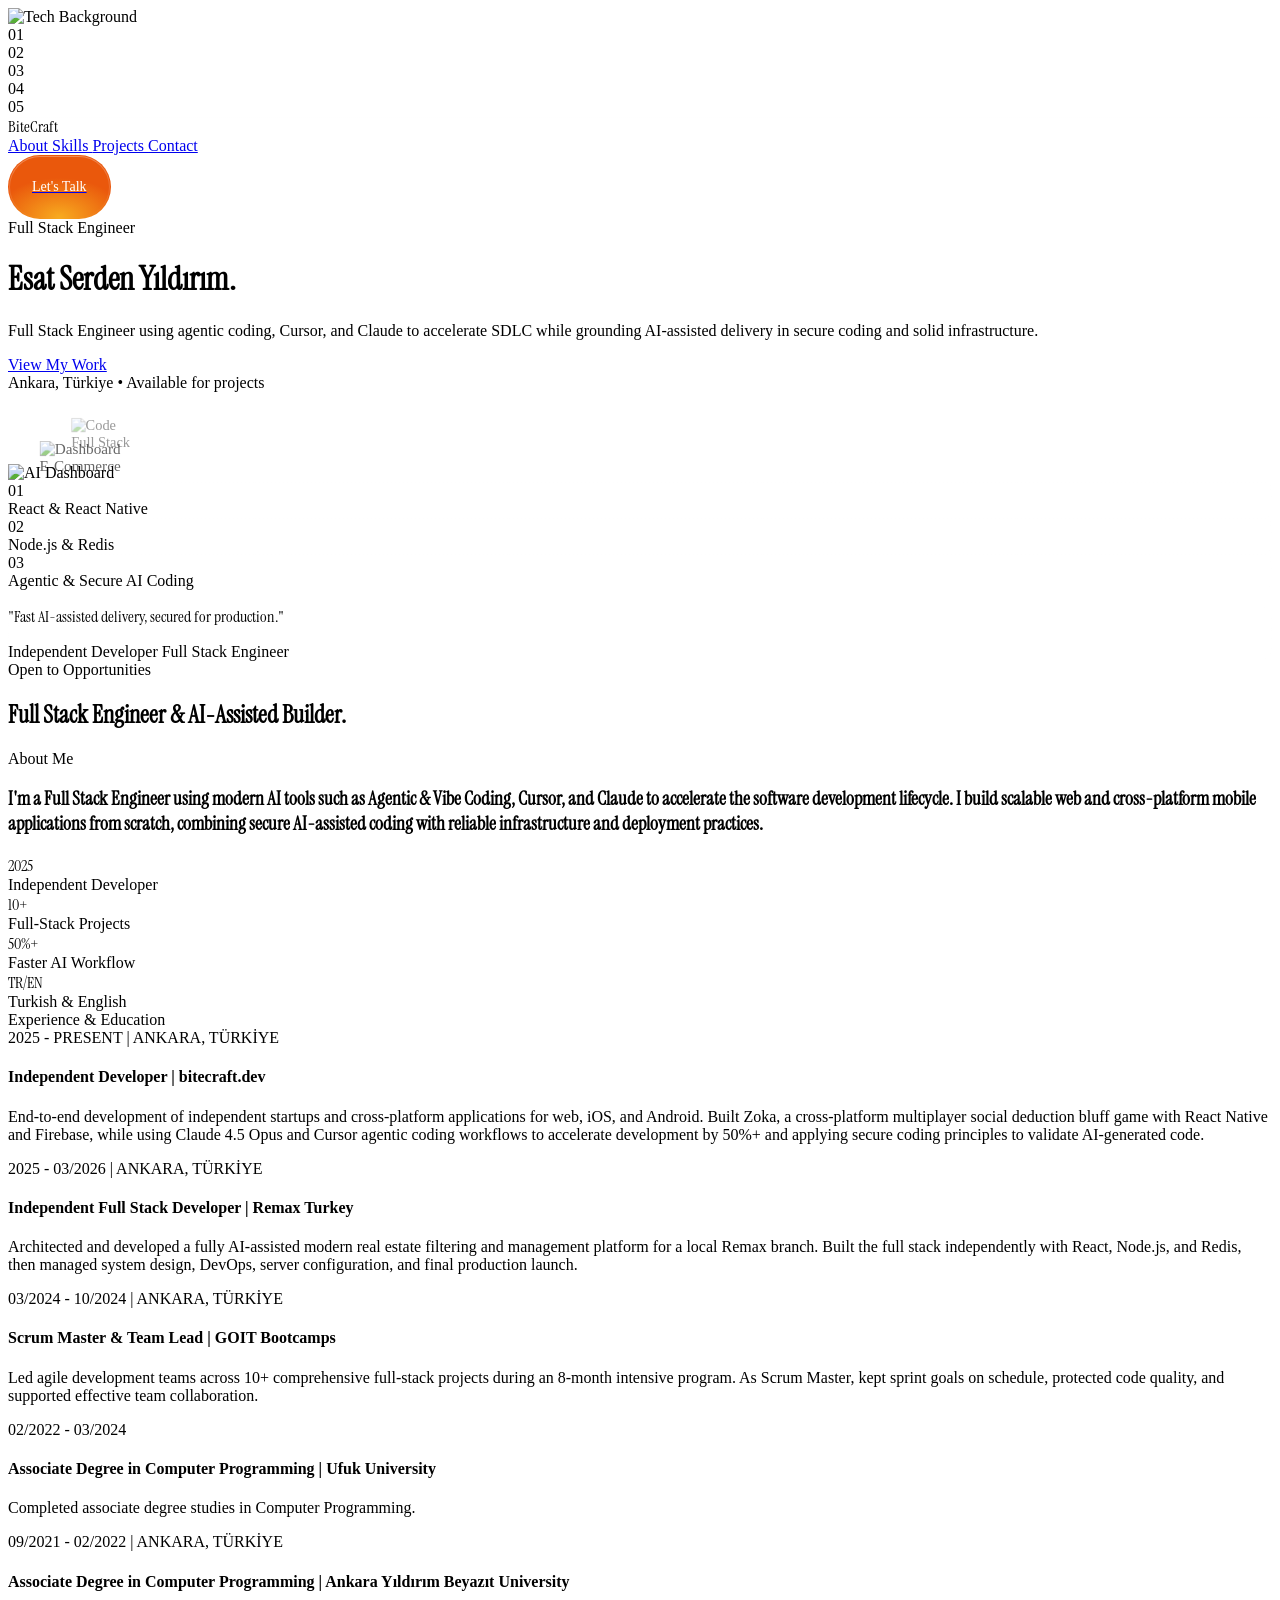
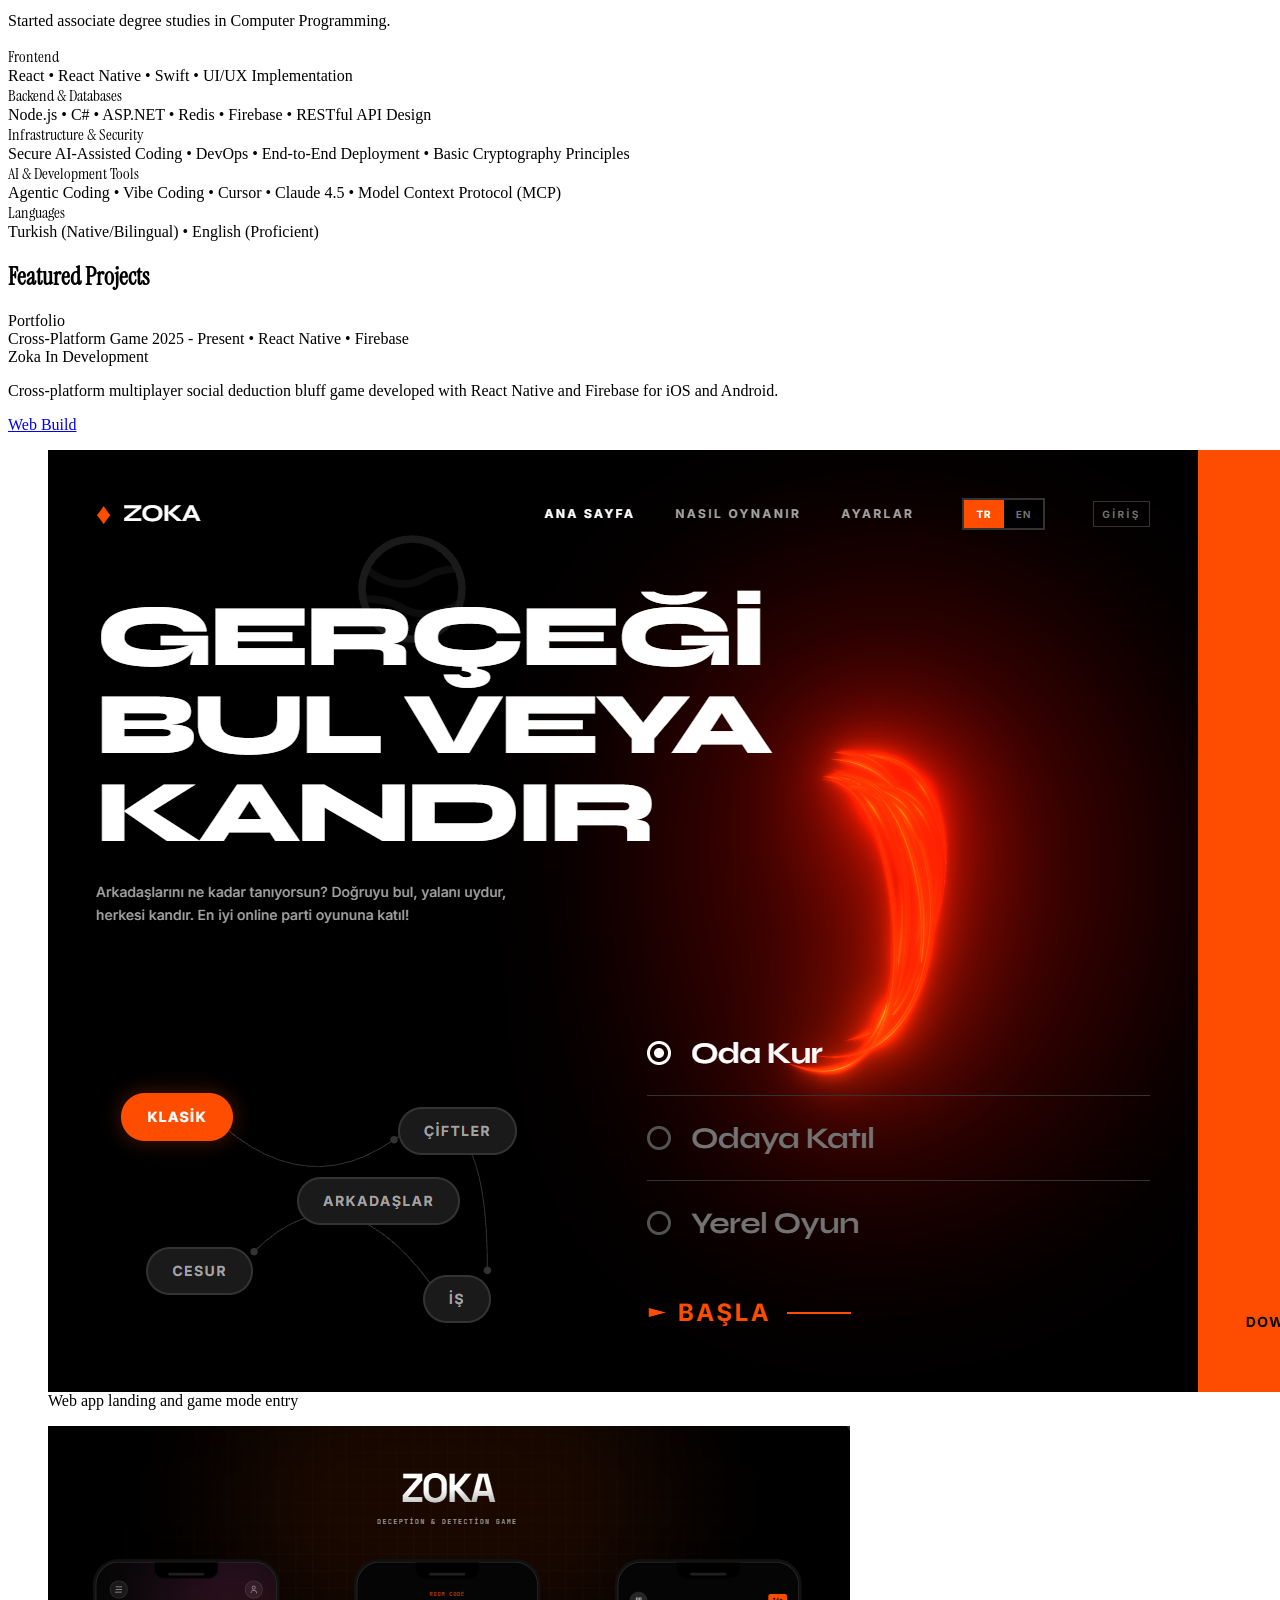
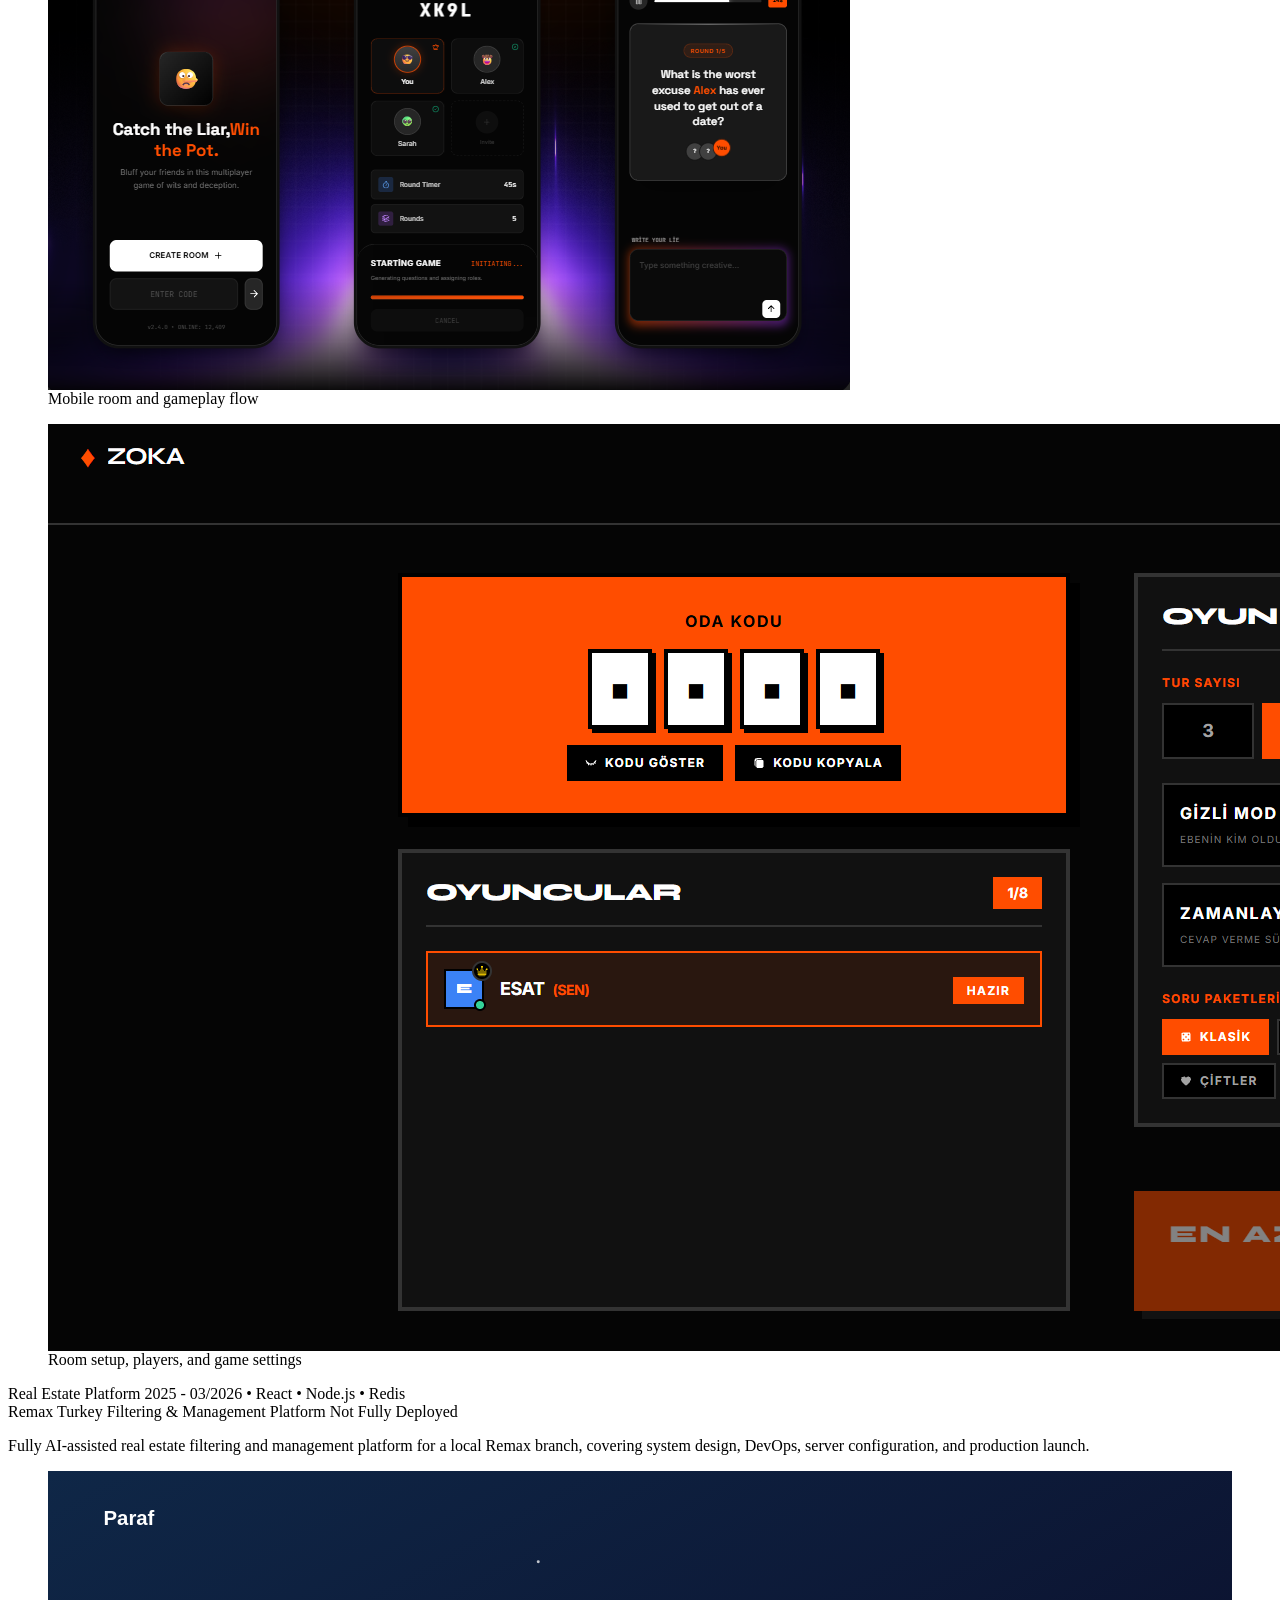
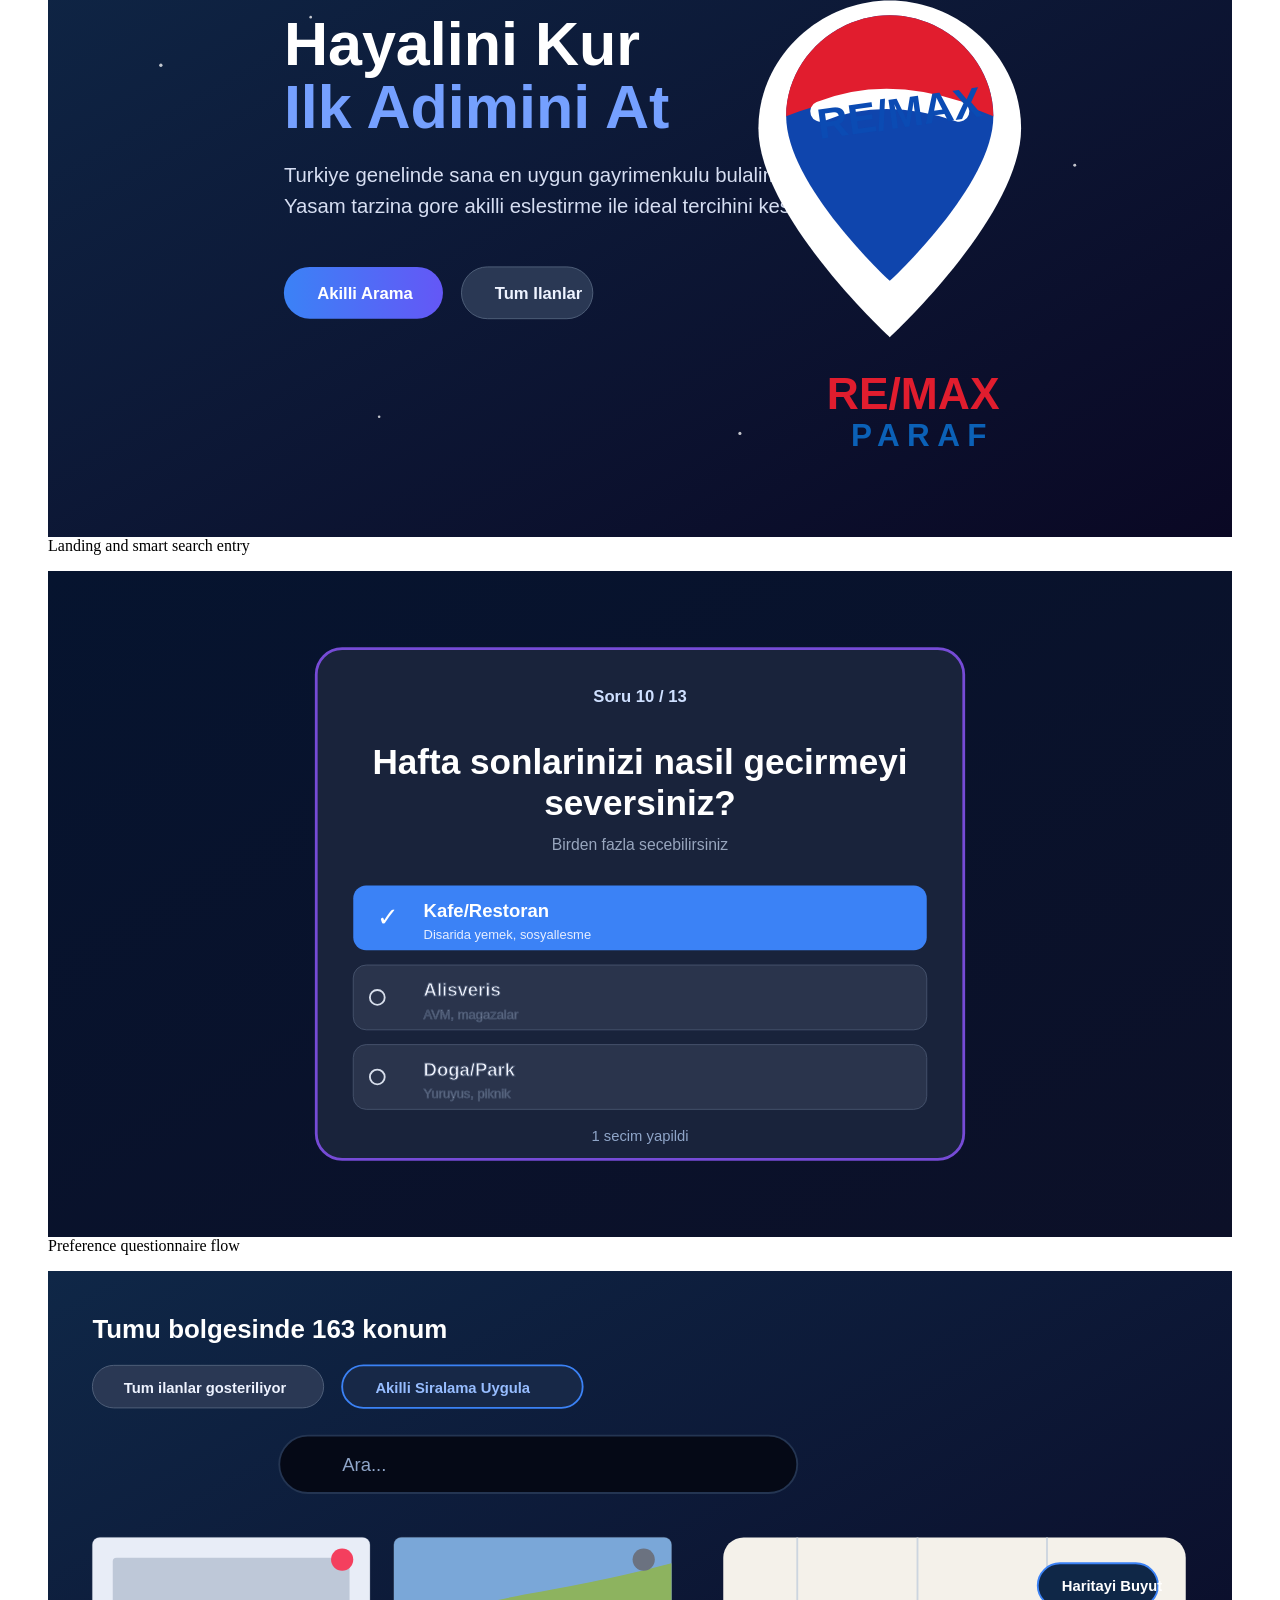
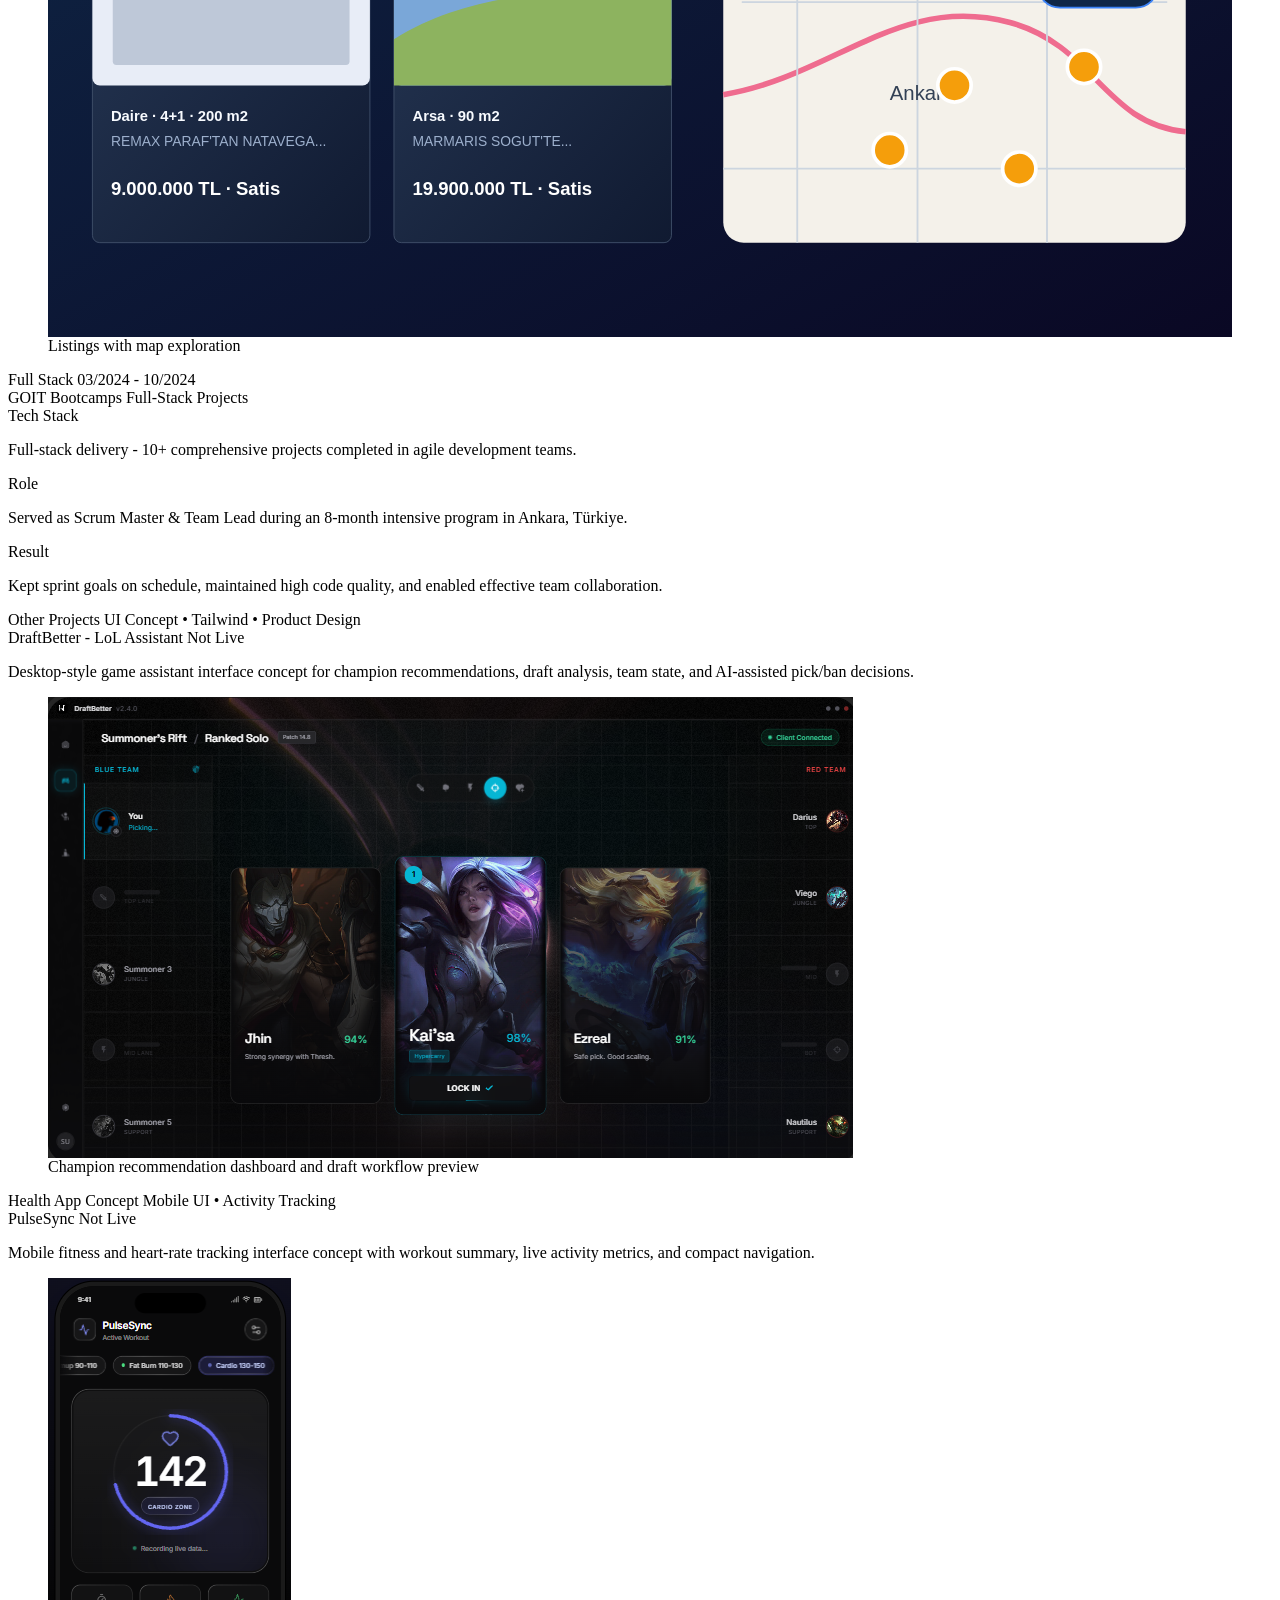
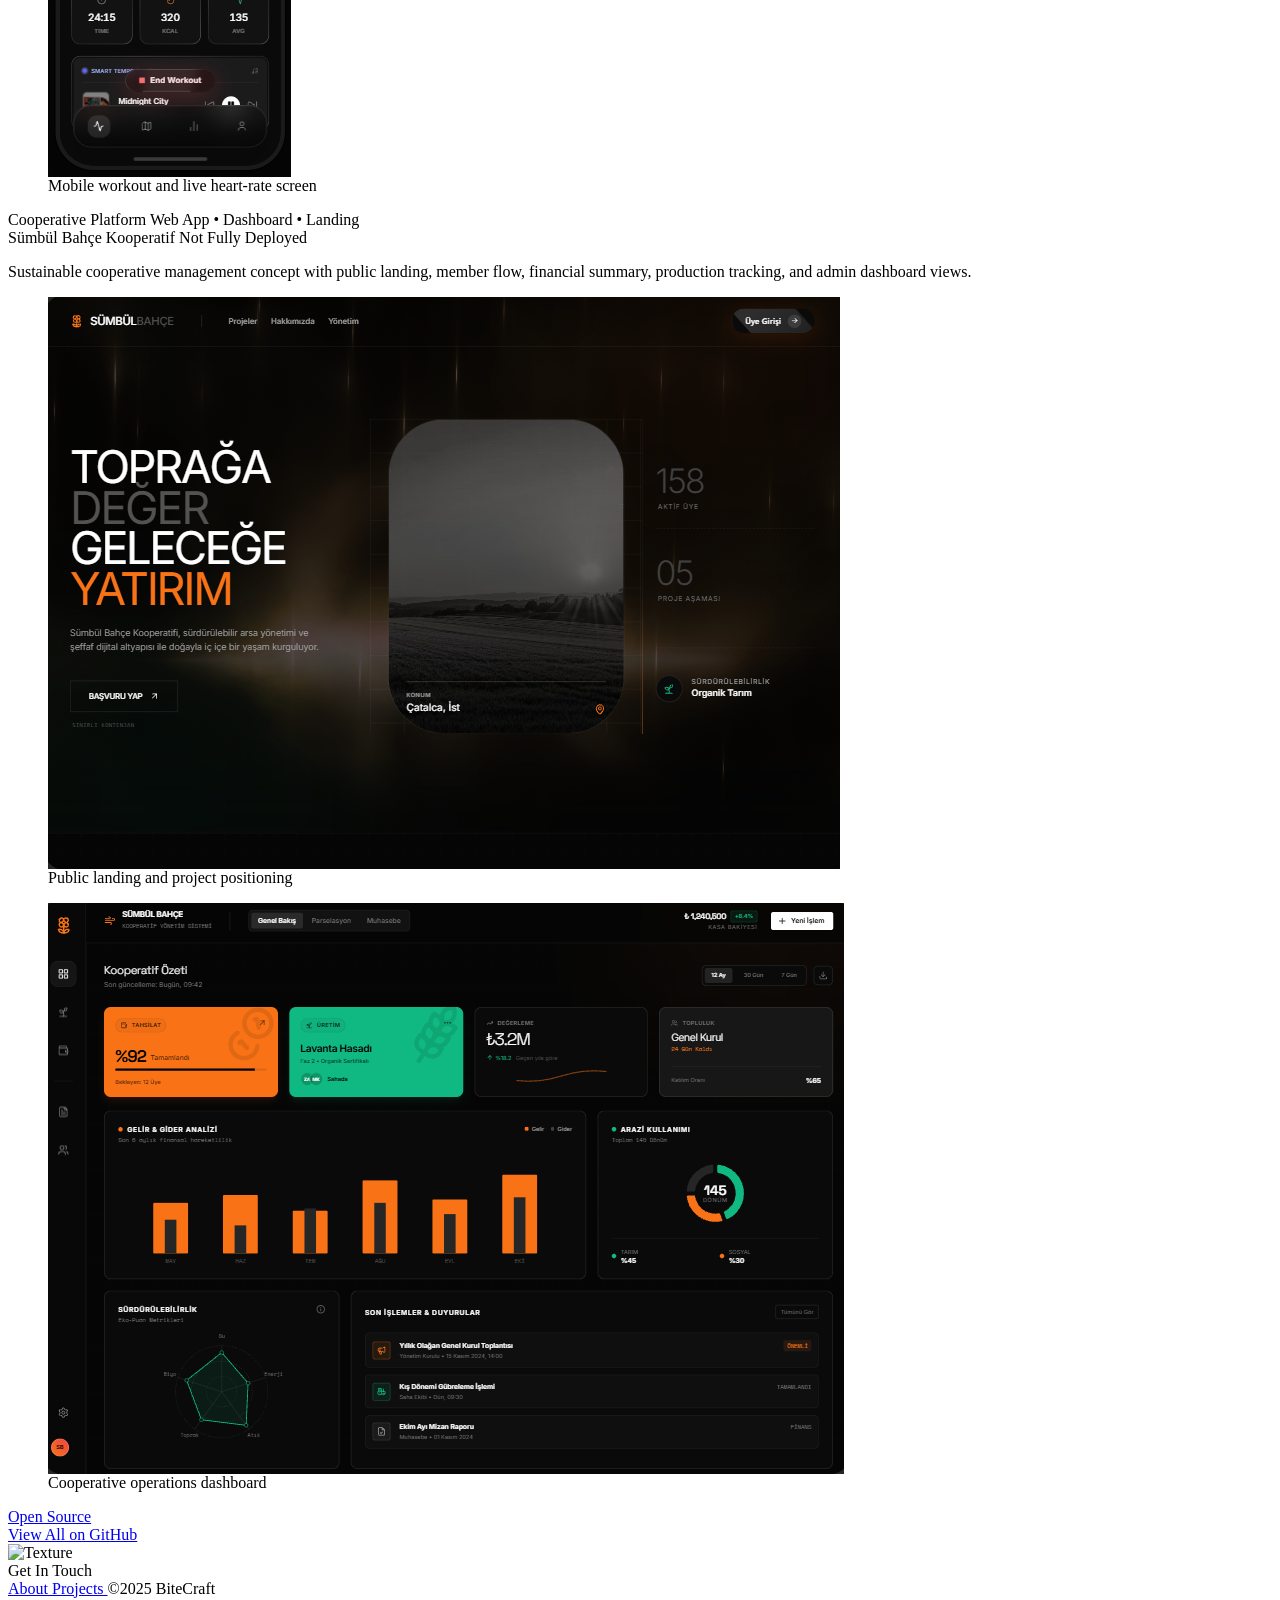
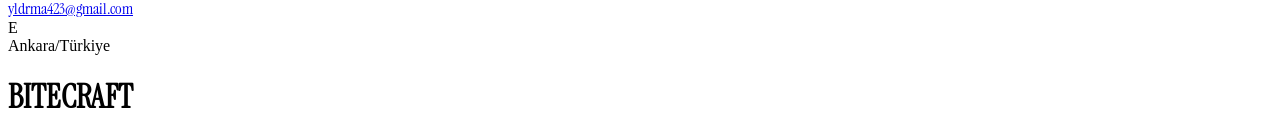
==== commit 0a3d4fc4: "Use project image showcases" ====
--- a/index.html
+++ b/index.html
@@ -619,16 +619,19 @@
             </div>
             <div class="grid grid-cols-1 md:grid-cols-12 gap-8 md:gap-6 pb-10">
                 <div class="hidden md:block col-span-3"></div>
-                <div class="col-span-1 md:col-span-9 mx-4 md:mx-0 overflow-hidden rounded-lg border border-white/10 bg-[#020202] shadow-2xl shadow-orange-500/5">
-                    <div class="flex items-center justify-between border-b border-white/10 bg-white/[0.03] px-4 py-3">
-                        <div class="flex items-center gap-2">
-                            <span class="h-2.5 w-2.5 rounded-full bg-red-500/70"></span>
-                            <span class="h-2.5 w-2.5 rounded-full bg-yellow-500/70"></span>
-                            <span class="h-2.5 w-2.5 rounded-full bg-emerald-500/70"></span>
-                        </div>
-                        <span class="text-[10px] font-semibold uppercase tracking-widest text-neutral-500">Mobile Flow Demo</span>
-                    </div>
-                    <iframe src="zoka.html" title="Zoka mobile game flow embedded demo" class="block w-full aspect-[16/10] border-0 bg-[#020202]" loading="lazy"></iframe>
+                <div class="col-span-1 md:col-span-9 grid grid-cols-1 md:grid-cols-3 gap-4 pr-4 pl-4 md:pl-0">
+                    <figure class="md:col-span-2 overflow-hidden rounded-lg border border-white/10 bg-white/[0.03]">
+                        <img src="images/projects/Zoka_WebApp.png" alt="Zoka web app landing screen" class="w-full aspect-video object-cover">
+                        <figcaption class="px-4 py-3 text-xs font-medium text-neutral-500">Web app landing and game mode entry</figcaption>
+                    </figure>
+                    <figure class="overflow-hidden rounded-lg border border-white/10 bg-white/[0.03]">
+                        <img src="images/projects/Zoka_MobileApp.png" alt="Zoka mobile app flow" class="w-full aspect-video object-cover">
+                        <figcaption class="px-4 py-3 text-xs font-medium text-neutral-500">Mobile room and gameplay flow</figcaption>
+                    </figure>
+                    <figure class="md:col-span-3 overflow-hidden rounded-lg border border-white/10 bg-white/[0.03]">
+                        <img src="images/projects/Zoka_WebApp2.png" alt="Zoka web app room settings" class="w-full aspect-video object-cover">
+                        <figcaption class="px-4 py-3 text-xs font-medium text-neutral-500">Room setup, players, and game settings</figcaption>
+                    </figure>
                 </div>
             </div>
         </div>
@@ -643,6 +646,7 @@
                 <div class="col-span-1 md:col-span-8">
                     <div class="flex flex-wrap items-center gap-3">
                         <span class="text-lg font-semibold tracking-tight text-white group-hover:text-orange-400 transition-colors"> Remax Turkey Filtering & Management Platform </span>
+                        <span class="px-2 py-0.5 bg-neutral-500/20 text-neutral-300 text-[10px] font-bold uppercase rounded-full">Not Fully Deployed</span>
                     </div>
                     <p class="mt-2 text-sm leading-relaxed text-neutral-400 max-w-3xl">
                         Fully AI-assisted real estate filtering and management platform for a local Remax branch, covering system design, DevOps, server configuration, and production launch.
@@ -723,7 +727,7 @@
                 <div class="col-span-1 md:col-span-8">
                     <div class="flex flex-wrap items-center gap-3">
                         <span class="text-lg font-semibold tracking-tight text-white group-hover:text-orange-400 transition-colors"> DraftBetter - LoL Assistant </span>
-                        <span class="px-2 py-0.5 bg-cyan-500/20 text-cyan-300 text-[10px] font-bold uppercase rounded-full">Demo</span>
+                        <span class="px-2 py-0.5 bg-neutral-500/20 text-neutral-300 text-[10px] font-bold uppercase rounded-full">Not Live</span>
                     </div>
                     <p class="mt-2 text-sm leading-relaxed text-neutral-400 max-w-3xl">
                         Desktop-style game assistant interface concept for champion recommendations, draft analysis, team state, and AI-assisted pick/ban decisions.
@@ -735,16 +739,73 @@
             </div>
             <div class="grid grid-cols-1 md:grid-cols-12 gap-8 md:gap-6 pb-10">
                 <div class="hidden md:block col-span-3"></div>
-                <div class="col-span-1 md:col-span-9 mx-4 md:mx-0 overflow-hidden rounded-lg border border-white/10 bg-[#09090b] shadow-2xl shadow-cyan-500/5">
-                    <div class="flex items-center justify-between border-b border-white/10 bg-white/[0.03] px-4 py-3">
-                        <div class="flex items-center gap-2">
-                            <span class="h-2.5 w-2.5 rounded-full bg-red-500/70"></span>
-                            <span class="h-2.5 w-2.5 rounded-full bg-yellow-500/70"></span>
-                            <span class="h-2.5 w-2.5 rounded-full bg-emerald-500/70"></span>
-                        </div>
-                        <span class="text-[10px] font-semibold uppercase tracking-widest text-neutral-500">Embedded Demo</span>
-                    </div>
-                    <iframe src="draftbetter.html" title="DraftBetter LoL Assistant embedded demo" class="block w-full aspect-video border-0 bg-[#09090b]" loading="lazy"></iframe>
+                <figure class="col-span-1 md:col-span-9 overflow-hidden rounded-lg border border-white/10 bg-white/[0.03] mx-4 md:mx-0">
+                    <img src="images/projects/DraftBetter.png" alt="DraftBetter LoL assistant interface" class="w-full aspect-video object-cover">
+                    <figcaption class="px-4 py-3 text-xs font-medium text-neutral-500">Champion recommendation dashboard and draft workflow preview</figcaption>
+                </figure>
+            </div>
+        </div>
+
+        <!-- Other Projects: PulseSync -->
+        <div class="group relative border-b border-white/5 transition-colors duration-300 hover:bg-white/[0.02]">
+            <div class="grid grid-cols-1 md:grid-cols-12 gap-6 pt-8 pb-8 items-center">
+                <div class="col-span-1 md:col-span-3 flex flex-col gap-1">
+                    <span class="text-xs font-semibold tracking-widest uppercase text-orange-500"> Health App Concept </span>
+                    <span class="text-[10px] font-medium text-neutral-500"> Mobile UI • Activity Tracking </span>
+                </div>
+                <div class="col-span-1 md:col-span-8">
+                    <div class="flex flex-wrap items-center gap-3">
+                        <span class="text-lg font-semibold tracking-tight text-white group-hover:text-orange-400 transition-colors"> PulseSync </span>
+                        <span class="px-2 py-0.5 bg-neutral-500/20 text-neutral-300 text-[10px] font-bold uppercase rounded-full">Not Live</span>
+                    </div>
+                    <p class="mt-2 text-sm leading-relaxed text-neutral-400 max-w-3xl">
+                        Mobile fitness and heart-rate tracking interface concept with workout summary, live activity metrics, and compact navigation.
+                    </p>
+                </div>
+                <div class="col-span-1 flex justify-end">
+                    <i data-lucide="activity" class="w-5 h-5 text-neutral-600 group-hover:text-white transition-colors"></i>
+                </div>
+            </div>
+            <div class="grid grid-cols-1 md:grid-cols-12 gap-8 md:gap-6 pb-10">
+                <div class="hidden md:block col-span-3"></div>
+                <figure class="col-span-1 md:col-span-9 overflow-hidden rounded-lg border border-white/10 bg-white/[0.03] mx-4 md:mx-0">
+                    <img src="images/projects/PulseSync_MobileApp.png" alt="PulseSync mobile app screen" class="w-full max-h-[520px] object-contain bg-black">
+                    <figcaption class="px-4 py-3 text-xs font-medium text-neutral-500">Mobile workout and live heart-rate screen</figcaption>
+                </figure>
+            </div>
+        </div>
+
+        <!-- Other Projects: Sümbül Bahçe -->
+        <div class="group relative border-b border-white/5 transition-colors duration-300 hover:bg-white/[0.02]">
+            <div class="grid grid-cols-1 md:grid-cols-12 gap-6 pt-8 pb-8 items-center">
+                <div class="col-span-1 md:col-span-3 flex flex-col gap-1">
+                    <span class="text-xs font-semibold tracking-widest uppercase text-orange-500"> Cooperative Platform </span>
+                    <span class="text-[10px] font-medium text-neutral-500"> Web App • Dashboard • Landing </span>
+                </div>
+                <div class="col-span-1 md:col-span-8">
+                    <div class="flex flex-wrap items-center gap-3">
+                        <span class="text-lg font-semibold tracking-tight text-white group-hover:text-orange-400 transition-colors"> Sümbül Bahçe Kooperatif </span>
+                        <span class="px-2 py-0.5 bg-neutral-500/20 text-neutral-300 text-[10px] font-bold uppercase rounded-full">Not Fully Deployed</span>
+                    </div>
+                    <p class="mt-2 text-sm leading-relaxed text-neutral-400 max-w-3xl">
+                        Sustainable cooperative management concept with public landing, member flow, financial summary, production tracking, and admin dashboard views.
+                    </p>
+                </div>
+                <div class="col-span-1 flex justify-end">
+                    <i data-lucide="sprout" class="w-5 h-5 text-neutral-600 group-hover:text-white transition-colors"></i>
+                </div>
+            </div>
+            <div class="grid grid-cols-1 md:grid-cols-12 gap-8 md:gap-6 pb-10">
+                <div class="hidden md:block col-span-3"></div>
+                <div class="col-span-1 md:col-span-9 grid grid-cols-1 md:grid-cols-2 gap-4 pr-4 pl-4 md:pl-0">
+                    <figure class="overflow-hidden rounded-lg border border-white/10 bg-white/[0.03]">
+                        <img src="images/projects/SumbulBahceKooperatif.png" alt="Sümbül Bahçe Kooperatif landing page" class="w-full aspect-video object-cover">
+                        <figcaption class="px-4 py-3 text-xs font-medium text-neutral-500">Public landing and project positioning</figcaption>
+                    </figure>
+                    <figure class="overflow-hidden rounded-lg border border-white/10 bg-white/[0.03]">
+                        <img src="images/projects/SumbulBahceKoopeartifDashboard.png" alt="Sümbül Bahçe Kooperatif dashboard" class="w-full aspect-video object-cover">
+                        <figcaption class="px-4 py-3 text-xs font-medium text-neutral-500">Cooperative operations dashboard</figcaption>
+                    </figure>
                 </div>
             </div>
         </div>
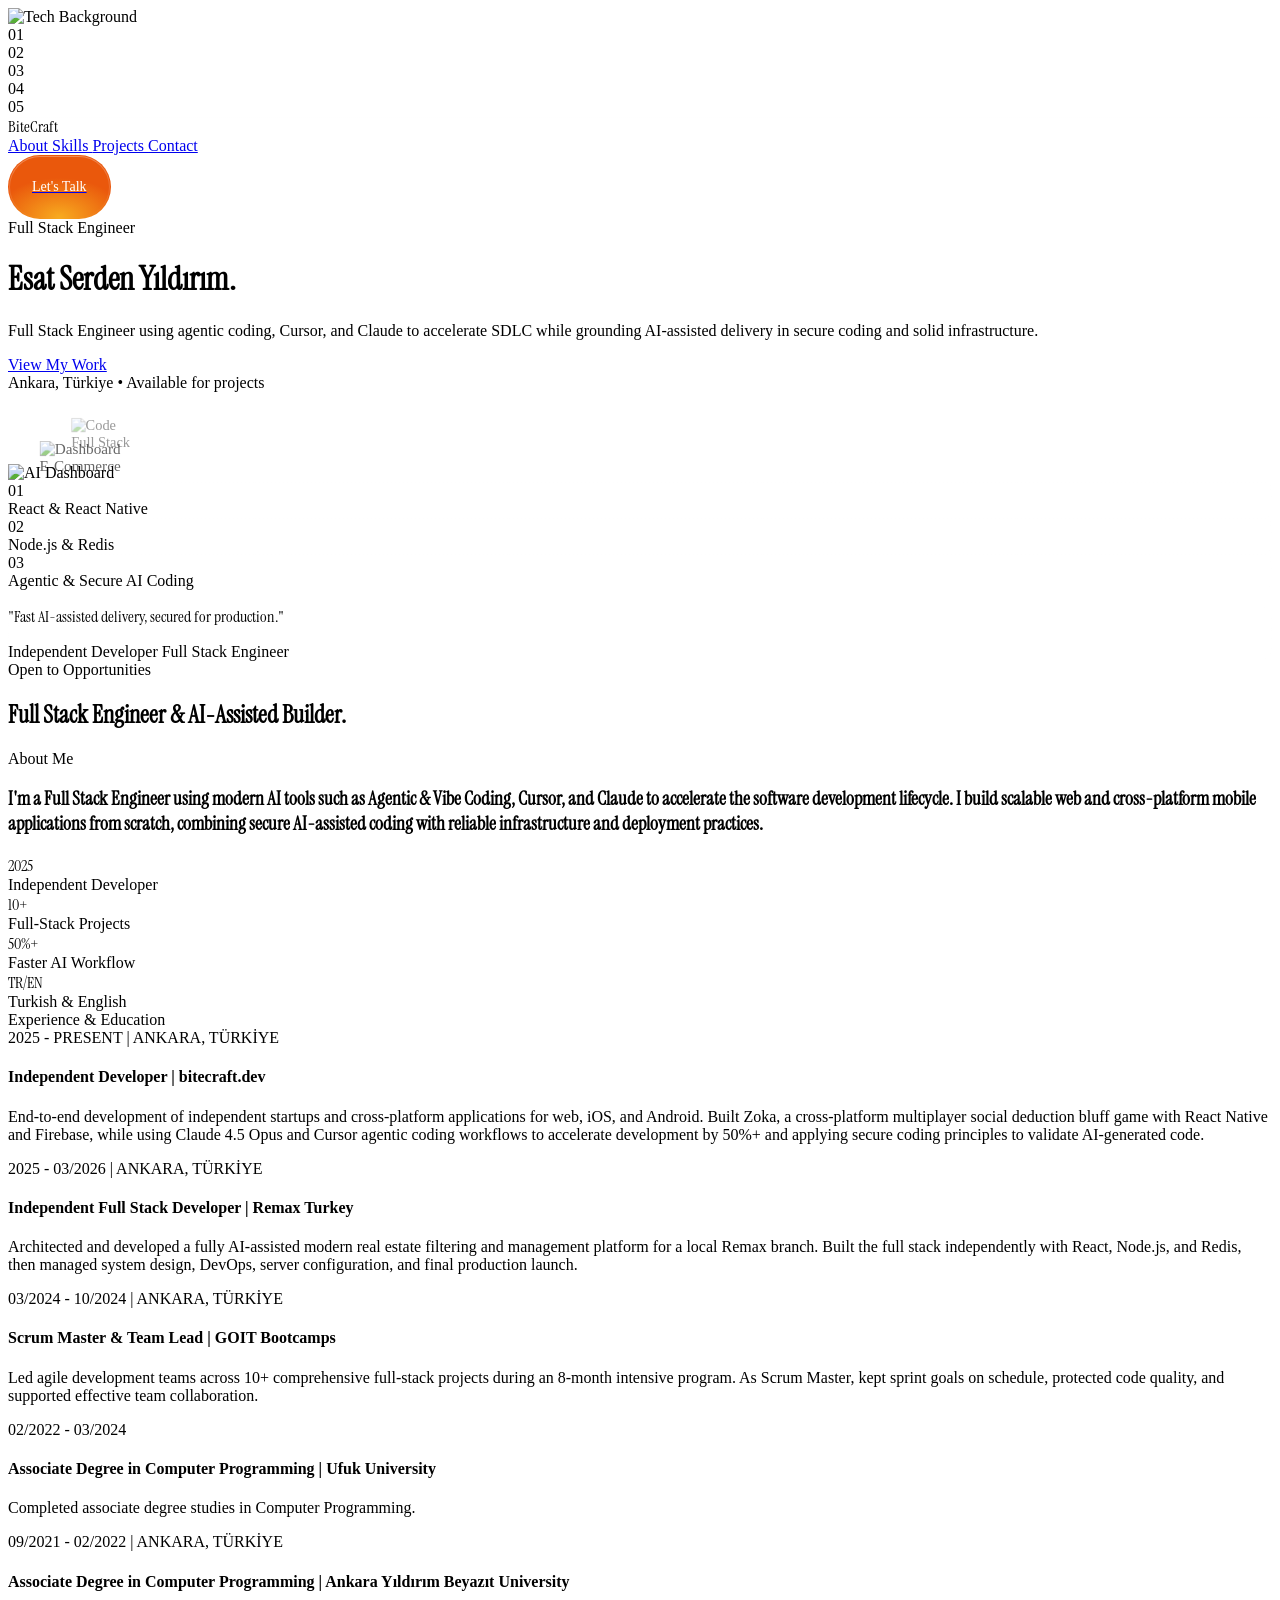
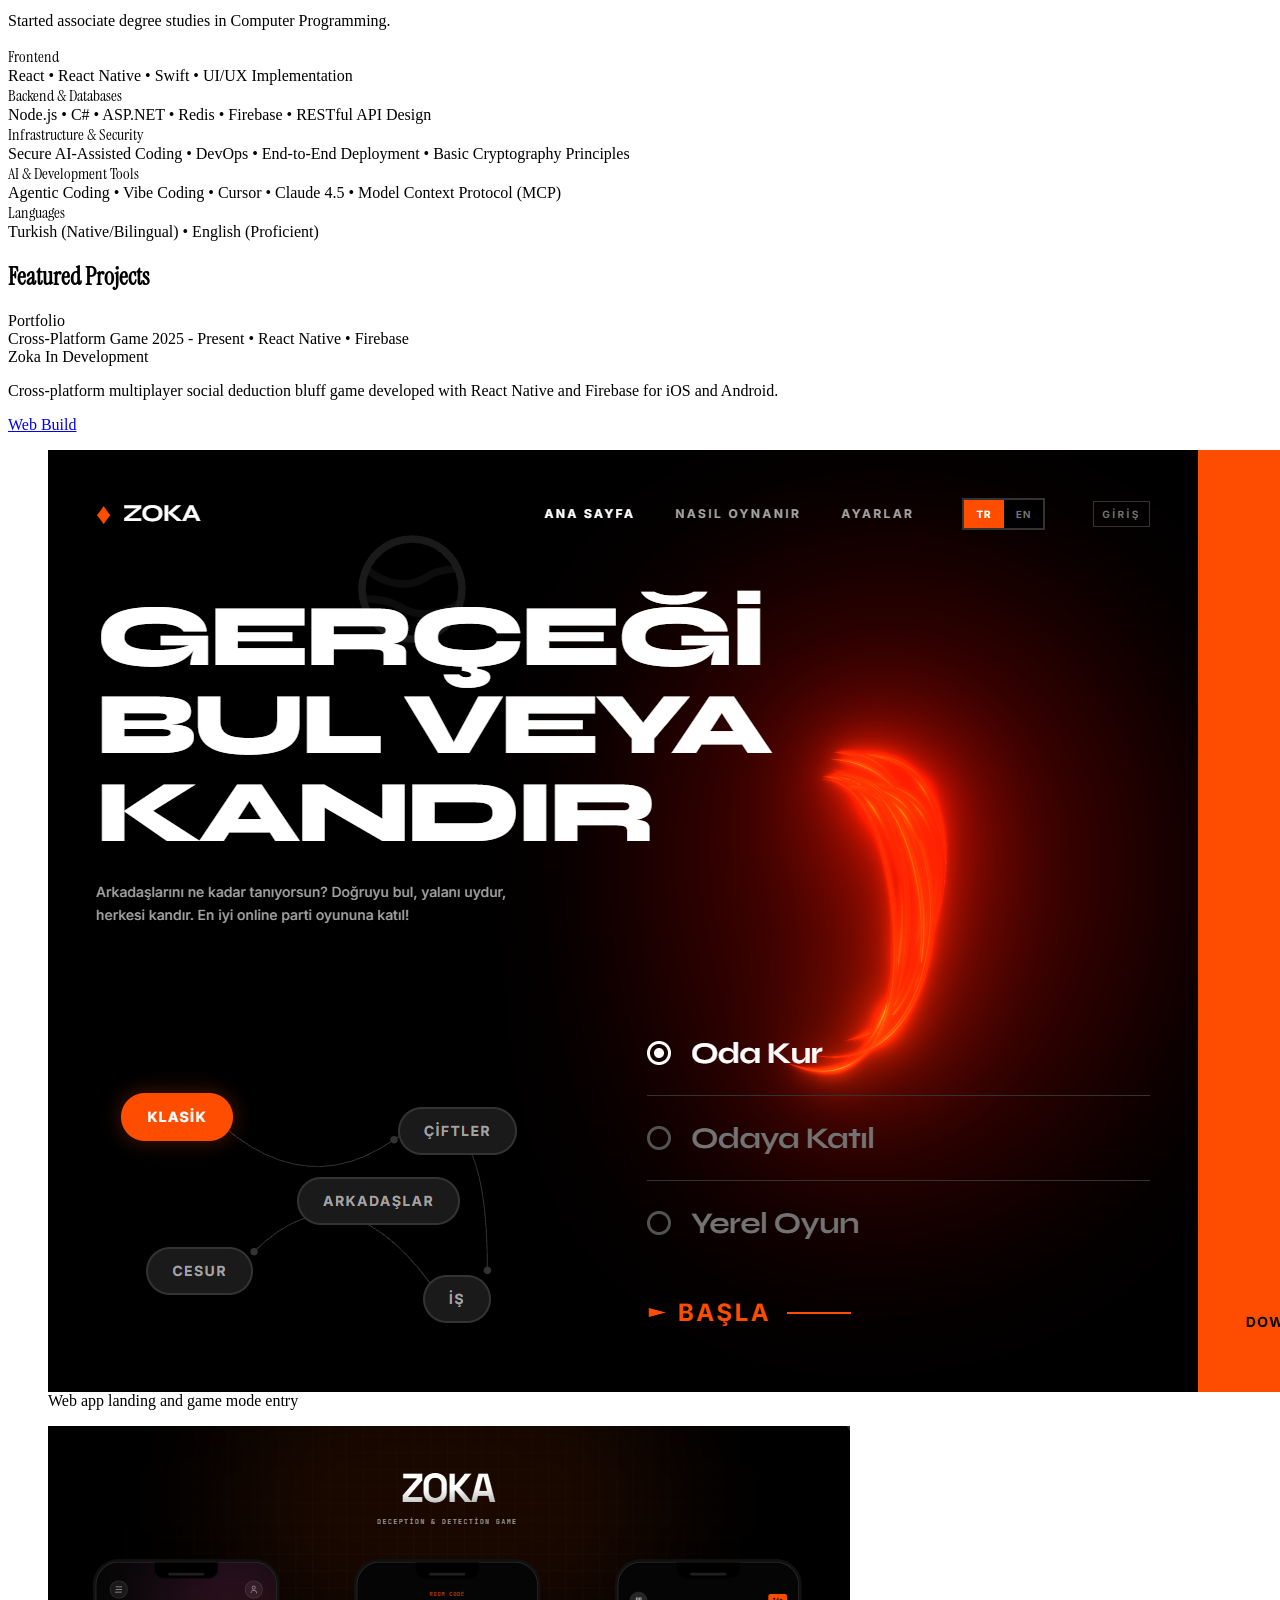
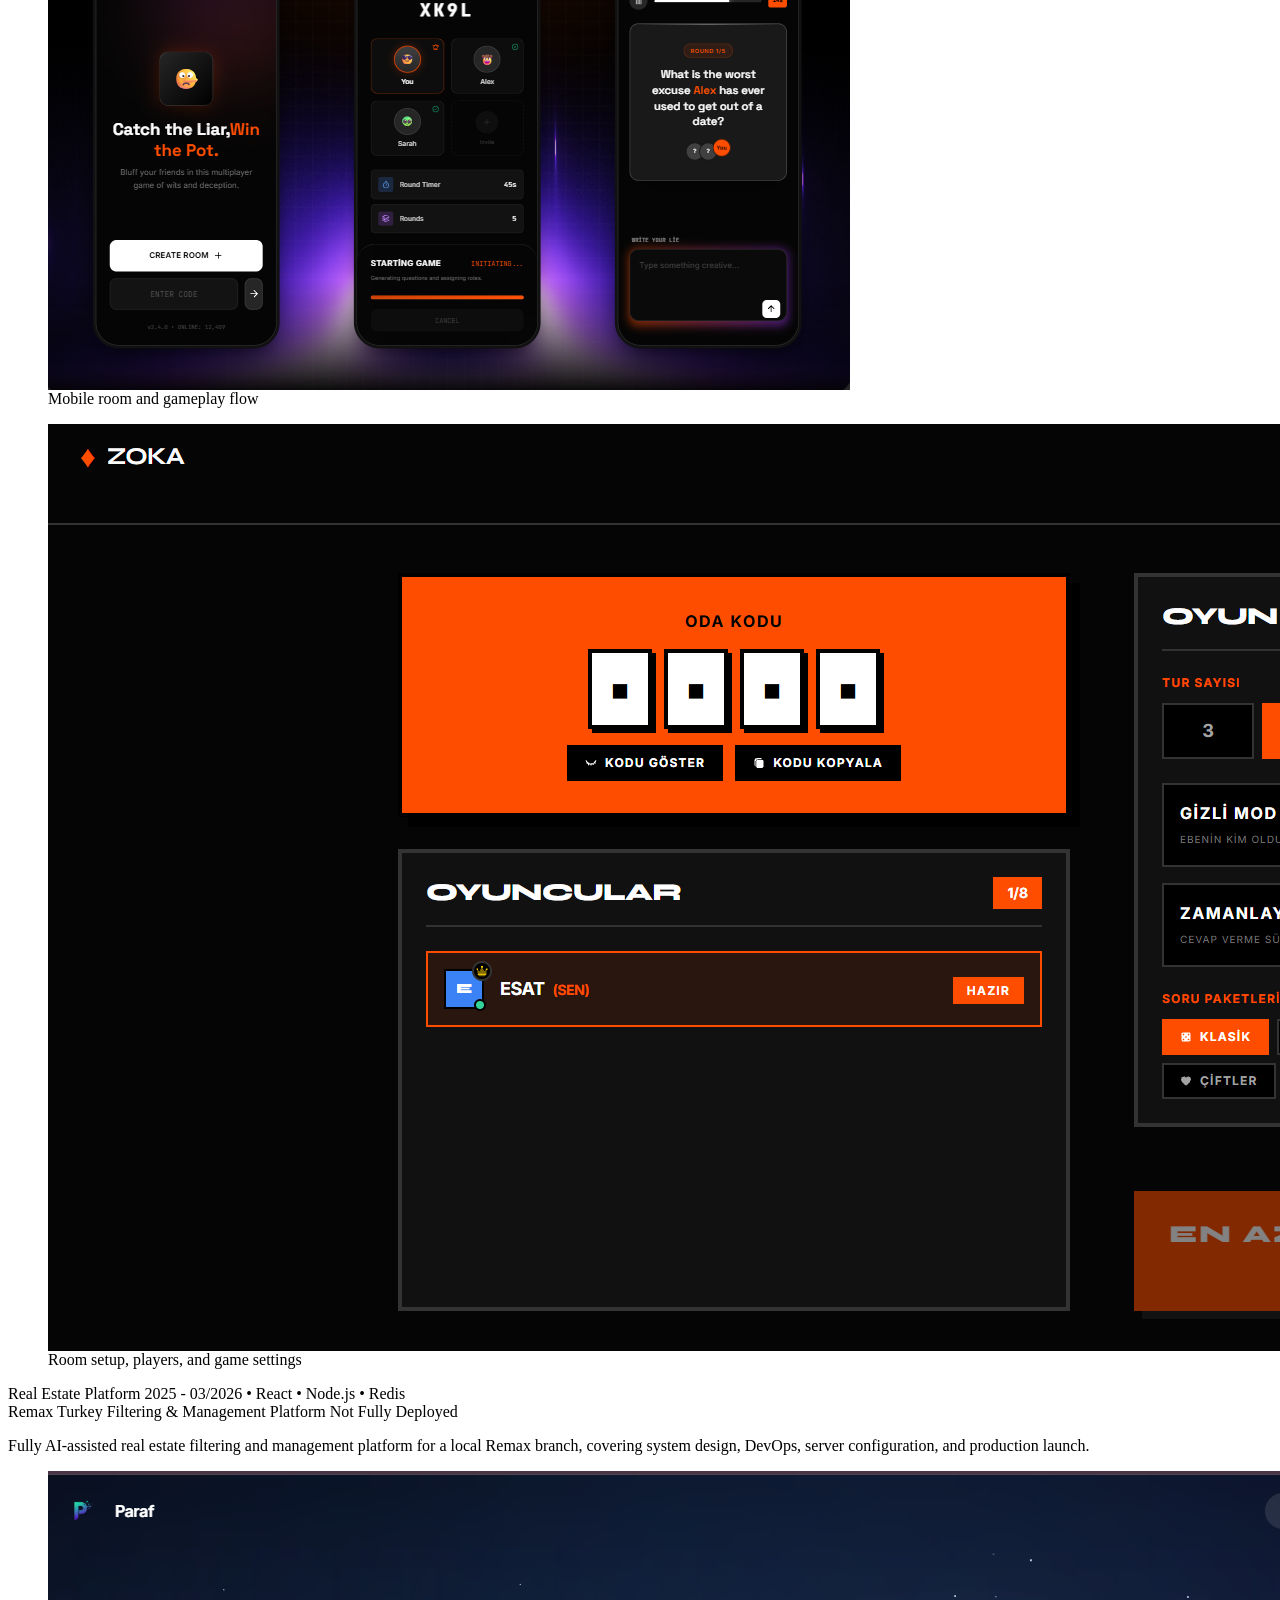
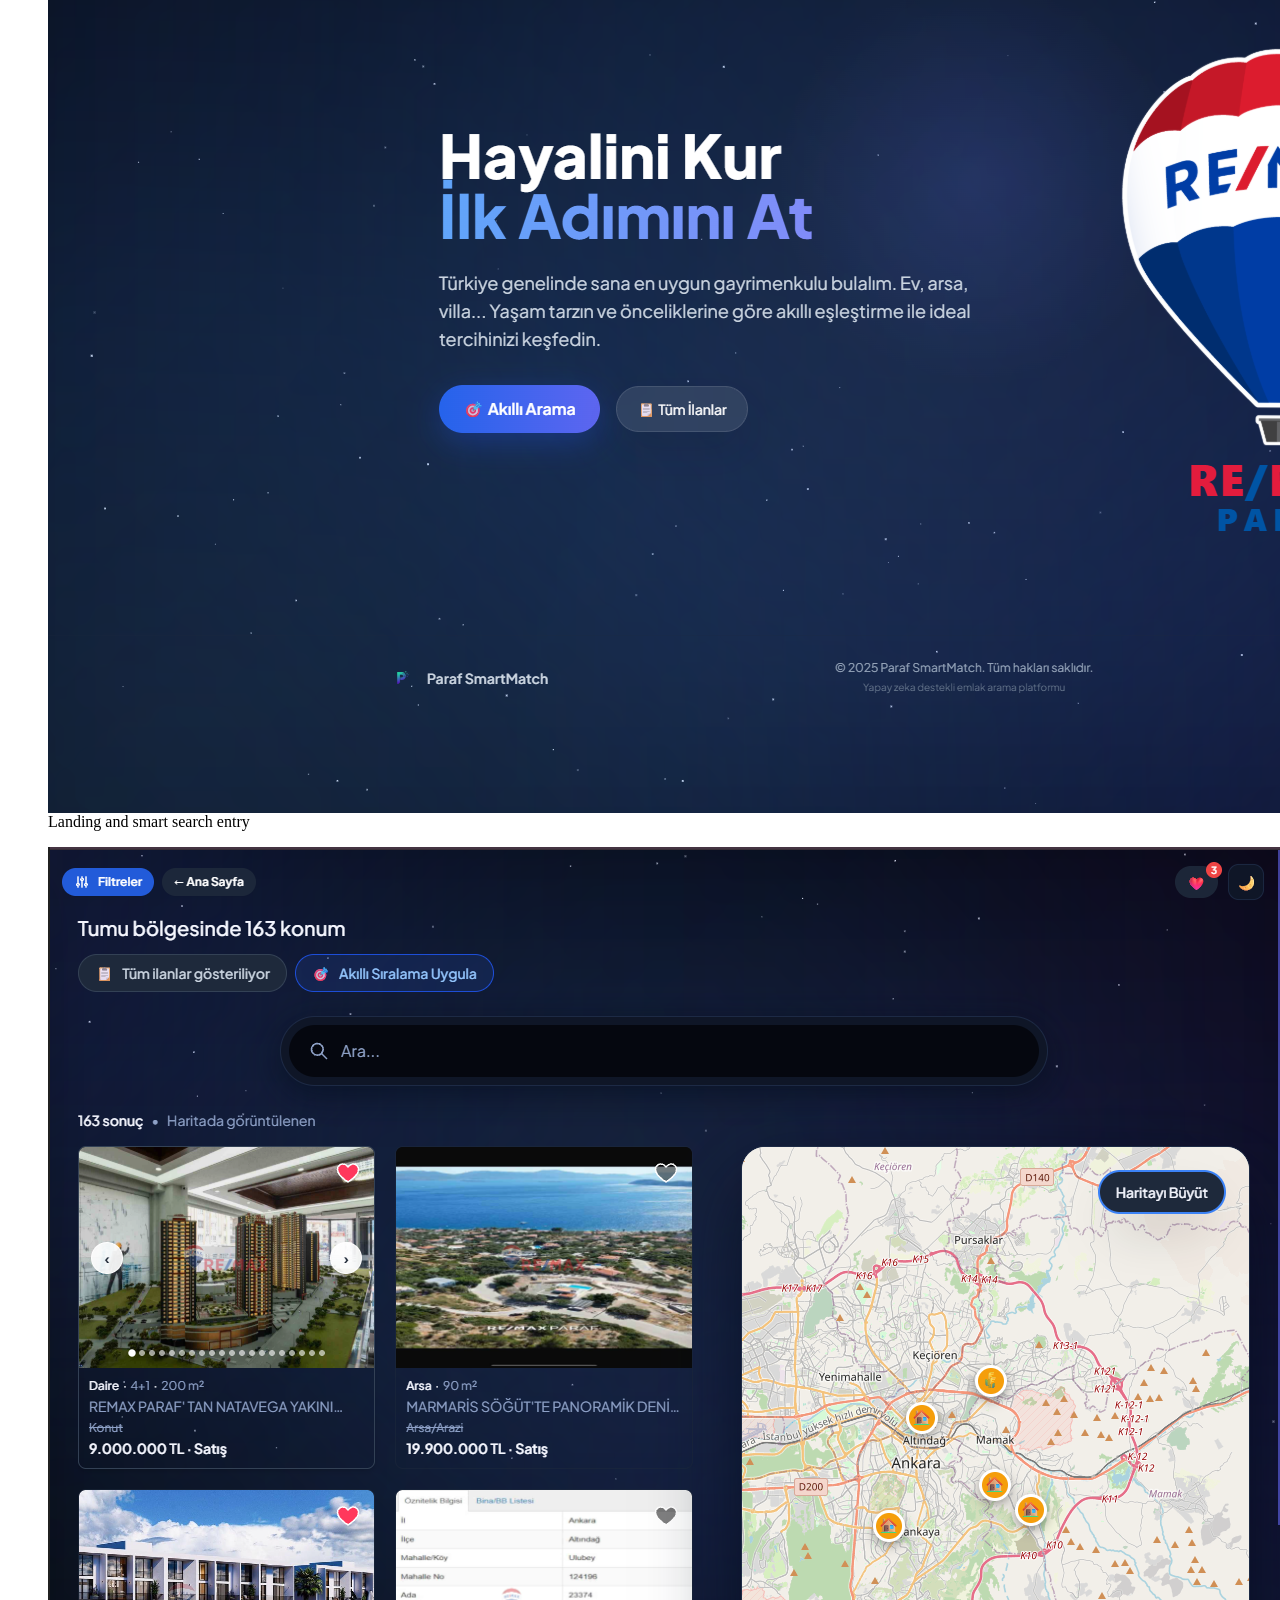
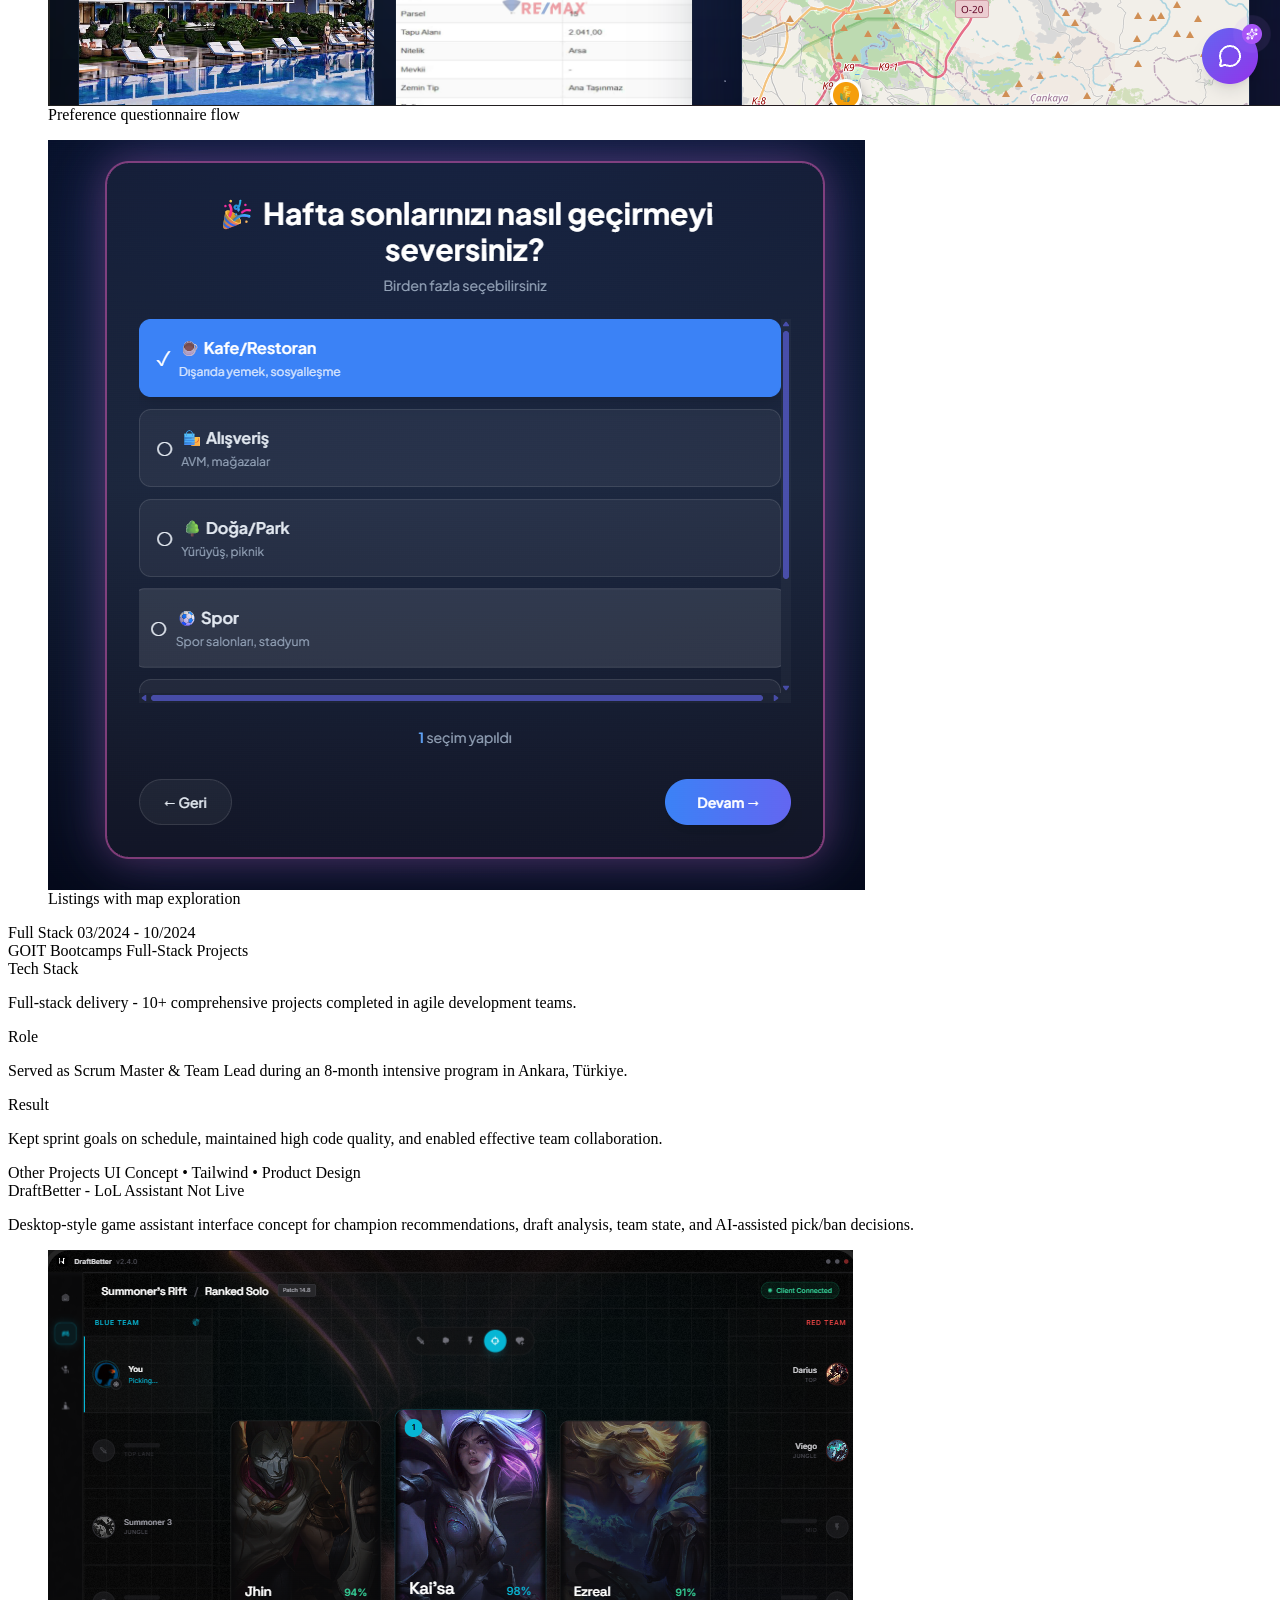
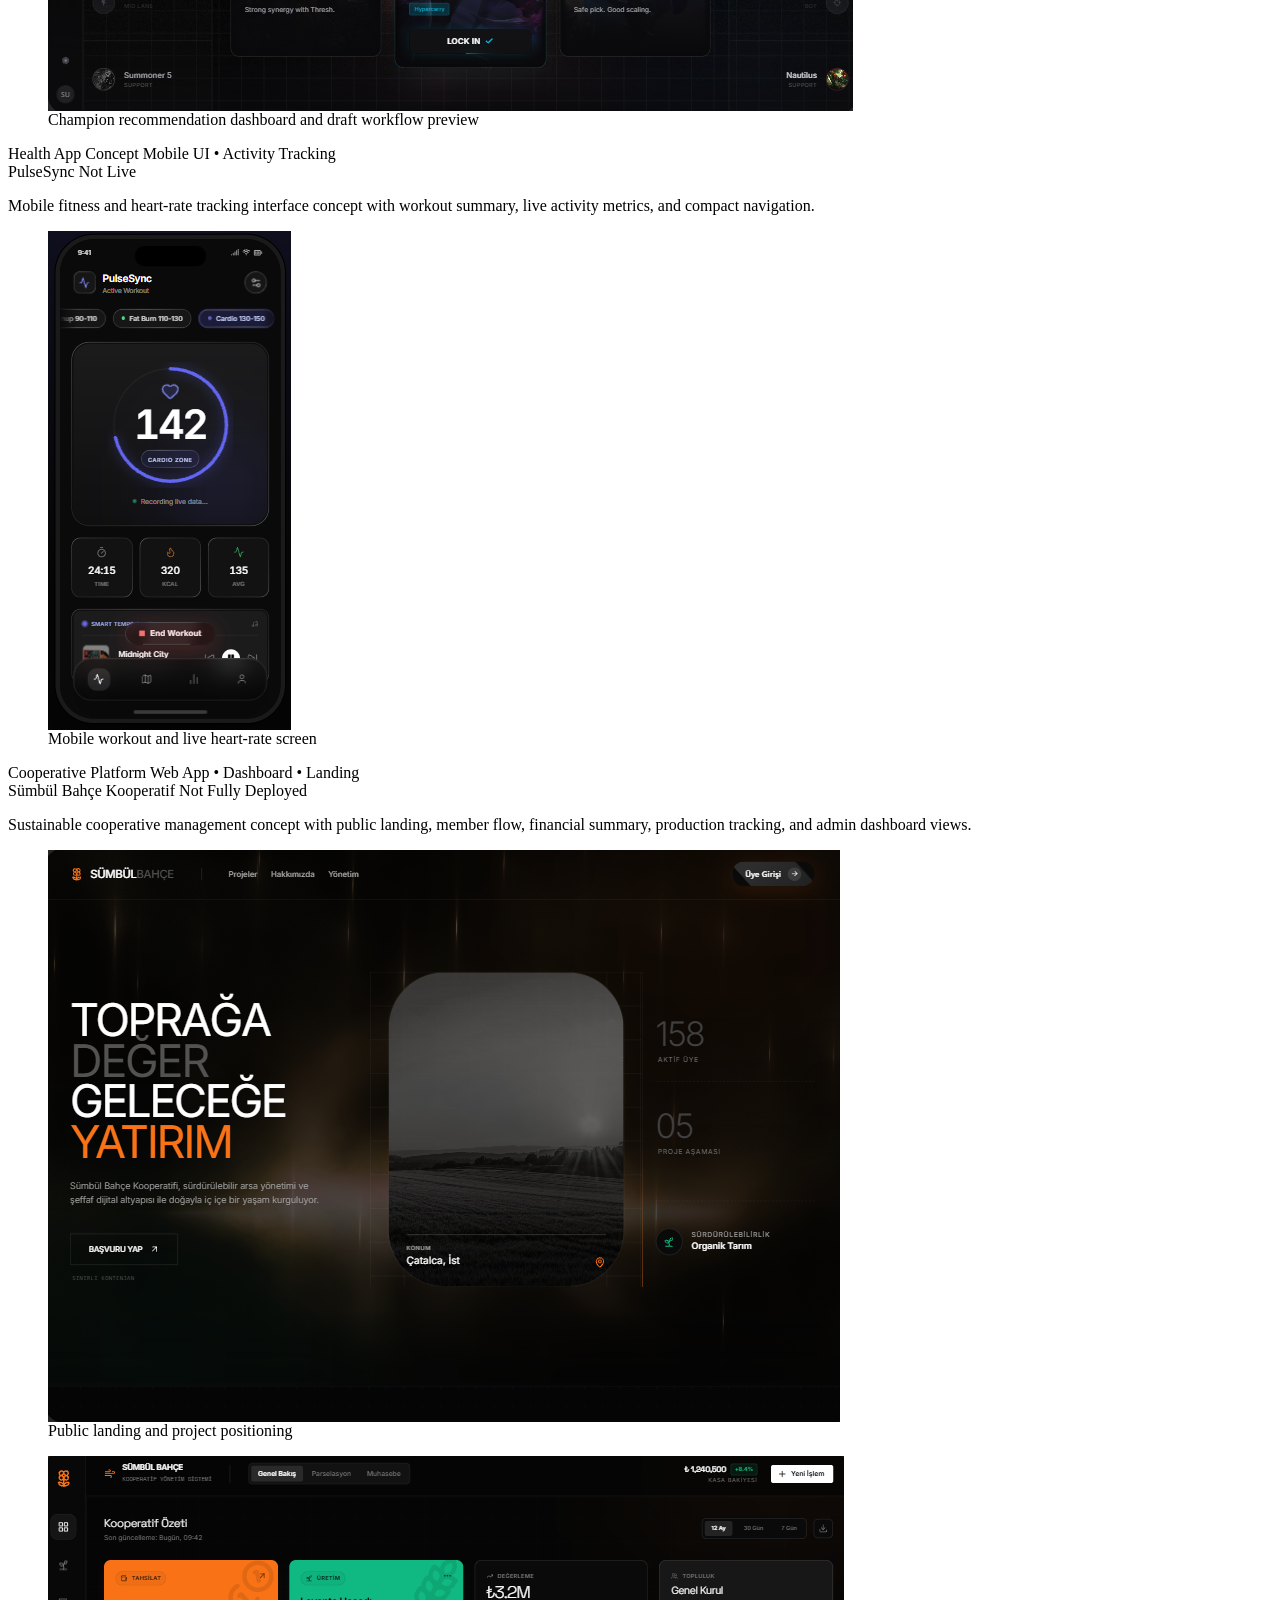
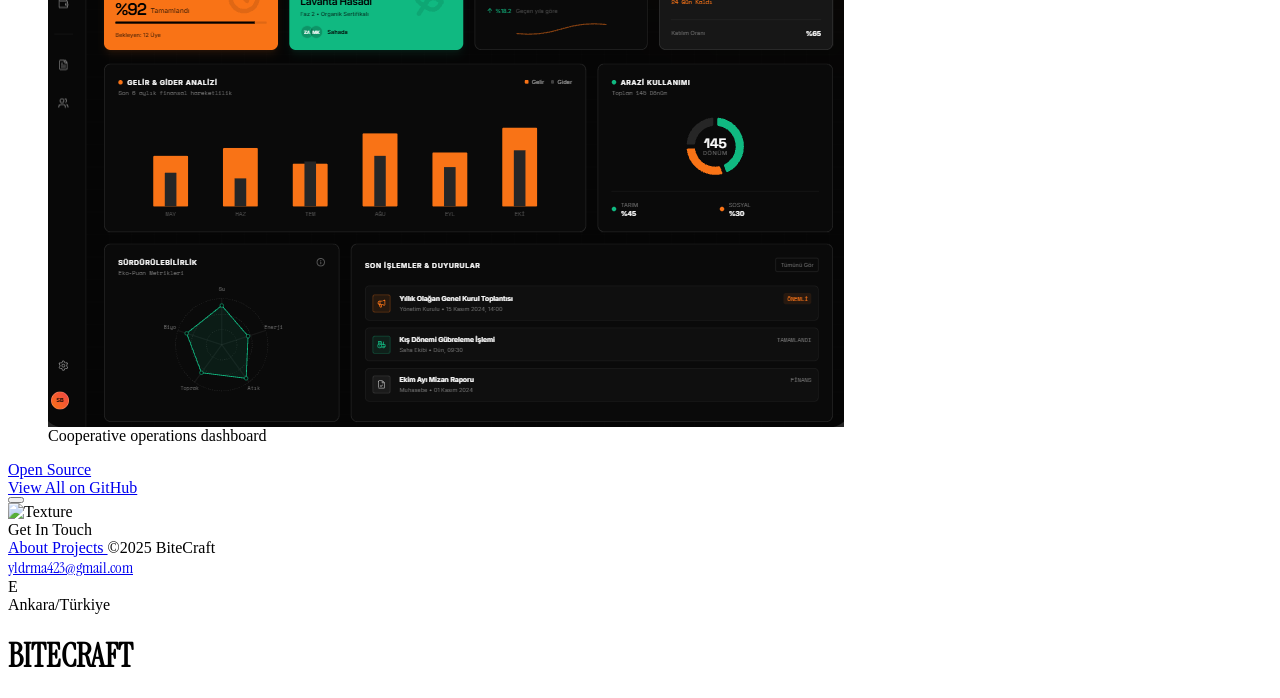
==== commit 6d9807bf: "Add project image lightbox" ====
--- a/index.html
+++ b/index.html
@@ -621,15 +621,15 @@
                 <div class="hidden md:block col-span-3"></div>
                 <div class="col-span-1 md:col-span-9 grid grid-cols-1 md:grid-cols-3 gap-4 pr-4 pl-4 md:pl-0">
                     <figure class="md:col-span-2 overflow-hidden rounded-lg border border-white/10 bg-white/[0.03]">
-                        <img src="images/projects/Zoka_WebApp.png" alt="Zoka web app landing screen" class="w-full aspect-video object-cover">
+                        <img src="images/projects/Zoka_WebApp.png" alt="Zoka web app landing screen" class="w-full aspect-[2/1] object-contain bg-black">
                         <figcaption class="px-4 py-3 text-xs font-medium text-neutral-500">Web app landing and game mode entry</figcaption>
                     </figure>
                     <figure class="overflow-hidden rounded-lg border border-white/10 bg-white/[0.03]">
-                        <img src="images/projects/Zoka_MobileApp.png" alt="Zoka mobile app flow" class="w-full aspect-video object-cover">
-                        <figcaption class="px-4 py-3 text-xs font-medium text-neutral-500">Mobile room and gameplay flow</figcaption>
+                        <img src="images/projects/Zoka_MobileApp.png" alt="Zoka mobile app flow" class="w-full aspect-[802/563] object-contain bg-black">
+                        <figcaption class="px-4 py-2 text-xs font-medium text-neutral-500">Mobile room and gameplay flow</figcaption>
                     </figure>
                     <figure class="md:col-span-3 overflow-hidden rounded-lg border border-white/10 bg-white/[0.03]">
-                        <img src="images/projects/Zoka_WebApp2.png" alt="Zoka web app room settings" class="w-full aspect-video object-cover">
+                        <img src="images/projects/Zoka_WebApp2.png" alt="Zoka web app room settings" class="w-full aspect-[2/1] object-contain bg-black">
                         <figcaption class="px-4 py-3 text-xs font-medium text-neutral-500">Room setup, players, and game settings</figcaption>
                     </figure>
                 </div>
@@ -660,15 +660,15 @@
                 <div class="hidden md:block col-span-3"></div>
                 <div class="col-span-1 md:col-span-9 grid grid-cols-1 md:grid-cols-3 gap-4 pr-4 pl-4 md:pl-0">
                     <figure class="overflow-hidden rounded-lg border border-white/10 bg-white/[0.03]">
-                        <img src="images/projects/remax-smartmatch-home.svg" alt="Remax SmartMatch landing screen" class="w-full aspect-video object-cover">
+                        <img src="images/projects/remax1.png" alt="Remax SmartMatch landing screen" class="w-full aspect-video object-cover">
                         <figcaption class="px-4 py-3 text-xs font-medium text-neutral-500">Landing and smart search entry</figcaption>
                     </figure>
                     <figure class="overflow-hidden rounded-lg border border-white/10 bg-white/[0.03]">
-                        <img src="images/projects/remax-smartmatch-quiz.svg" alt="Remax SmartMatch questionnaire screen" class="w-full aspect-video object-cover">
+                        <img src="images/projects/remax2.png" alt="Remax SmartMatch questionnaire screen" class="w-full aspect-video object-cover">
                         <figcaption class="px-4 py-3 text-xs font-medium text-neutral-500">Preference questionnaire flow</figcaption>
                     </figure>
                     <figure class="overflow-hidden rounded-lg border border-white/10 bg-white/[0.03]">
-                        <img src="images/projects/remax-listings-map.svg" alt="Remax listings and map screen" class="w-full aspect-video object-cover">
+                        <img src="images/projects/remax3.png" alt="Remax listings and map screen" class="w-full aspect-video object-cover">
                         <figcaption class="px-4 py-3 text-xs font-medium text-neutral-500">Listings with map exploration</figcaption>
                     </figure>
                 </div>
@@ -768,9 +768,11 @@
             </div>
             <div class="grid grid-cols-1 md:grid-cols-12 gap-8 md:gap-6 pb-10">
                 <div class="hidden md:block col-span-3"></div>
-                <figure class="col-span-1 md:col-span-9 overflow-hidden rounded-lg border border-white/10 bg-white/[0.03] mx-4 md:mx-0">
-                    <img src="images/projects/PulseSync_MobileApp.png" alt="PulseSync mobile app screen" class="w-full max-h-[520px] object-contain bg-black">
-                    <figcaption class="px-4 py-3 text-xs font-medium text-neutral-500">Mobile workout and live heart-rate screen</figcaption>
+                <figure class="col-span-1 md:col-span-9 mx-4 md:mx-0 flex justify-center">
+                    <div class="w-full max-w-[280px] overflow-hidden rounded-lg border border-white/10 bg-white/[0.03] shadow-2xl shadow-indigo-500/5">
+                        <img src="images/projects/PulseSync_MobileApp.png" alt="PulseSync mobile app screen" class="w-full object-contain bg-black">
+                        <figcaption class="px-4 py-2 text-xs font-medium text-neutral-500">Mobile workout and live heart-rate screen</figcaption>
+                    </div>
                 </figure>
             </div>
         </div>
@@ -825,6 +827,17 @@
                 </div>
             </div>
         </a>
+    </div>
+</div>
+
+<!-- Image Lightbox -->
+<div id="imageLightbox" class="fixed inset-0 z-[100] hidden items-center justify-center bg-black/90 px-4 py-6 backdrop-blur-md">
+    <button type="button" id="lightboxClose" class="absolute right-5 top-5 flex h-10 w-10 items-center justify-center rounded-full border border-white/10 bg-white/10 text-white transition-colors hover:bg-white/20" aria-label="Close image preview">
+        <i data-lucide="x" class="h-5 w-5"></i>
+    </button>
+    <div class="flex max-h-full w-full max-w-6xl flex-col items-center gap-4">
+        <img id="lightboxImage" src="" alt="" class="max-h-[82vh] max-w-full rounded-lg border border-white/10 object-contain shadow-2xl">
+        <div id="lightboxCaption" class="max-w-3xl text-center text-sm font-medium text-neutral-300"></div>
     </div>
 </div>
 
@@ -892,6 +905,41 @@
 
 <script>
     lucide.createIcons({ attrs: { 'stroke-width': 1.5 } });
+
+    const imageLightbox = document.getElementById('imageLightbox');
+    const lightboxImage = document.getElementById('lightboxImage');
+    const lightboxCaption = document.getElementById('lightboxCaption');
+    const lightboxClose = document.getElementById('lightboxClose');
+
+    function closeLightbox() {
+        imageLightbox.classList.add('hidden');
+        imageLightbox.classList.remove('flex');
+        lightboxImage.src = '';
+        document.body.classList.remove('overflow-hidden');
+    }
+
+    document.querySelectorAll('#projects figure img').forEach((image) => {
+        image.classList.add('cursor-zoom-in');
+        image.addEventListener('click', () => {
+            const caption = image.closest('figure')?.querySelector('figcaption')?.textContent?.trim() || image.alt;
+            lightboxImage.src = image.currentSrc || image.src;
+            lightboxImage.alt = image.alt;
+            lightboxCaption.textContent = caption;
+            imageLightbox.classList.remove('hidden');
+            imageLightbox.classList.add('flex');
+            document.body.classList.add('overflow-hidden');
+        });
+    });
+
+    lightboxClose.addEventListener('click', closeLightbox);
+    imageLightbox.addEventListener('click', (event) => {
+        if (event.target === imageLightbox) closeLightbox();
+    });
+    document.addEventListener('keydown', (event) => {
+        if (event.key === 'Escape' && !imageLightbox.classList.contains('hidden')) {
+            closeLightbox();
+        }
+    });
 
     let currentStep = 1;
 
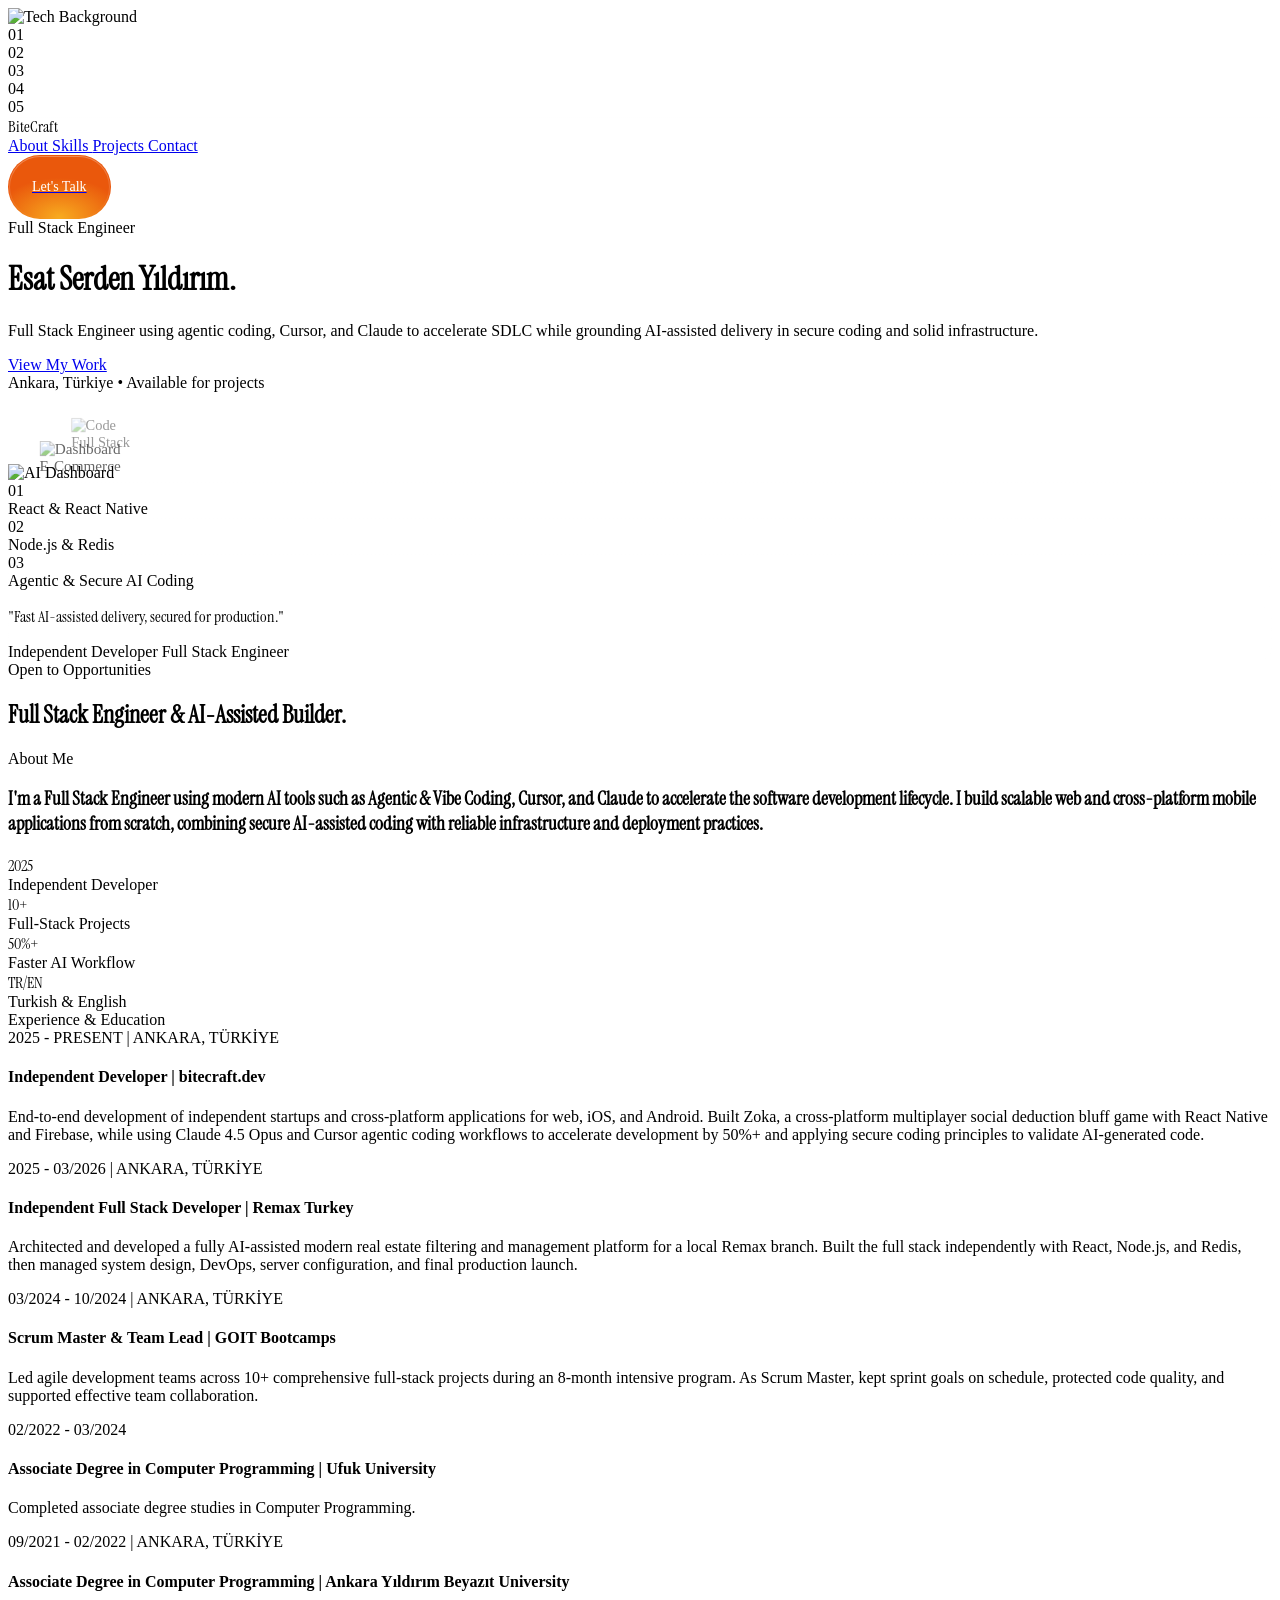
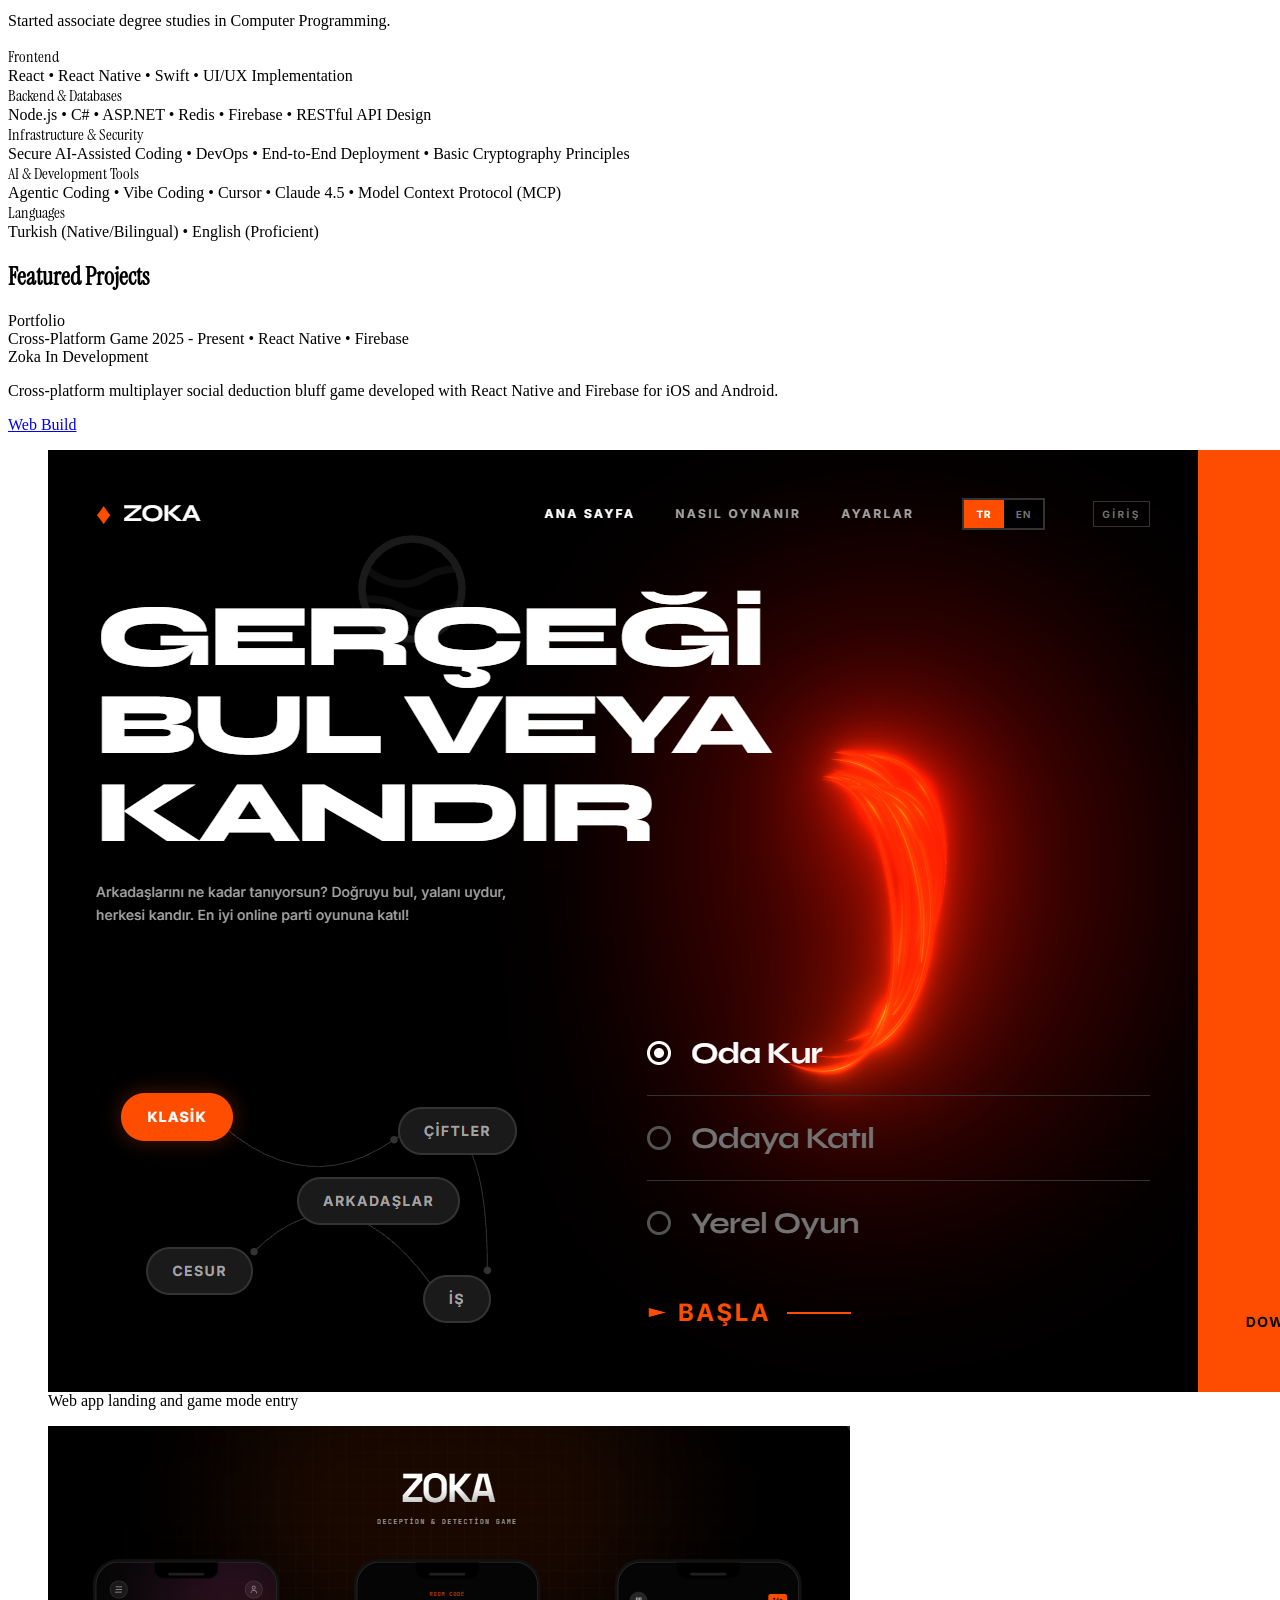
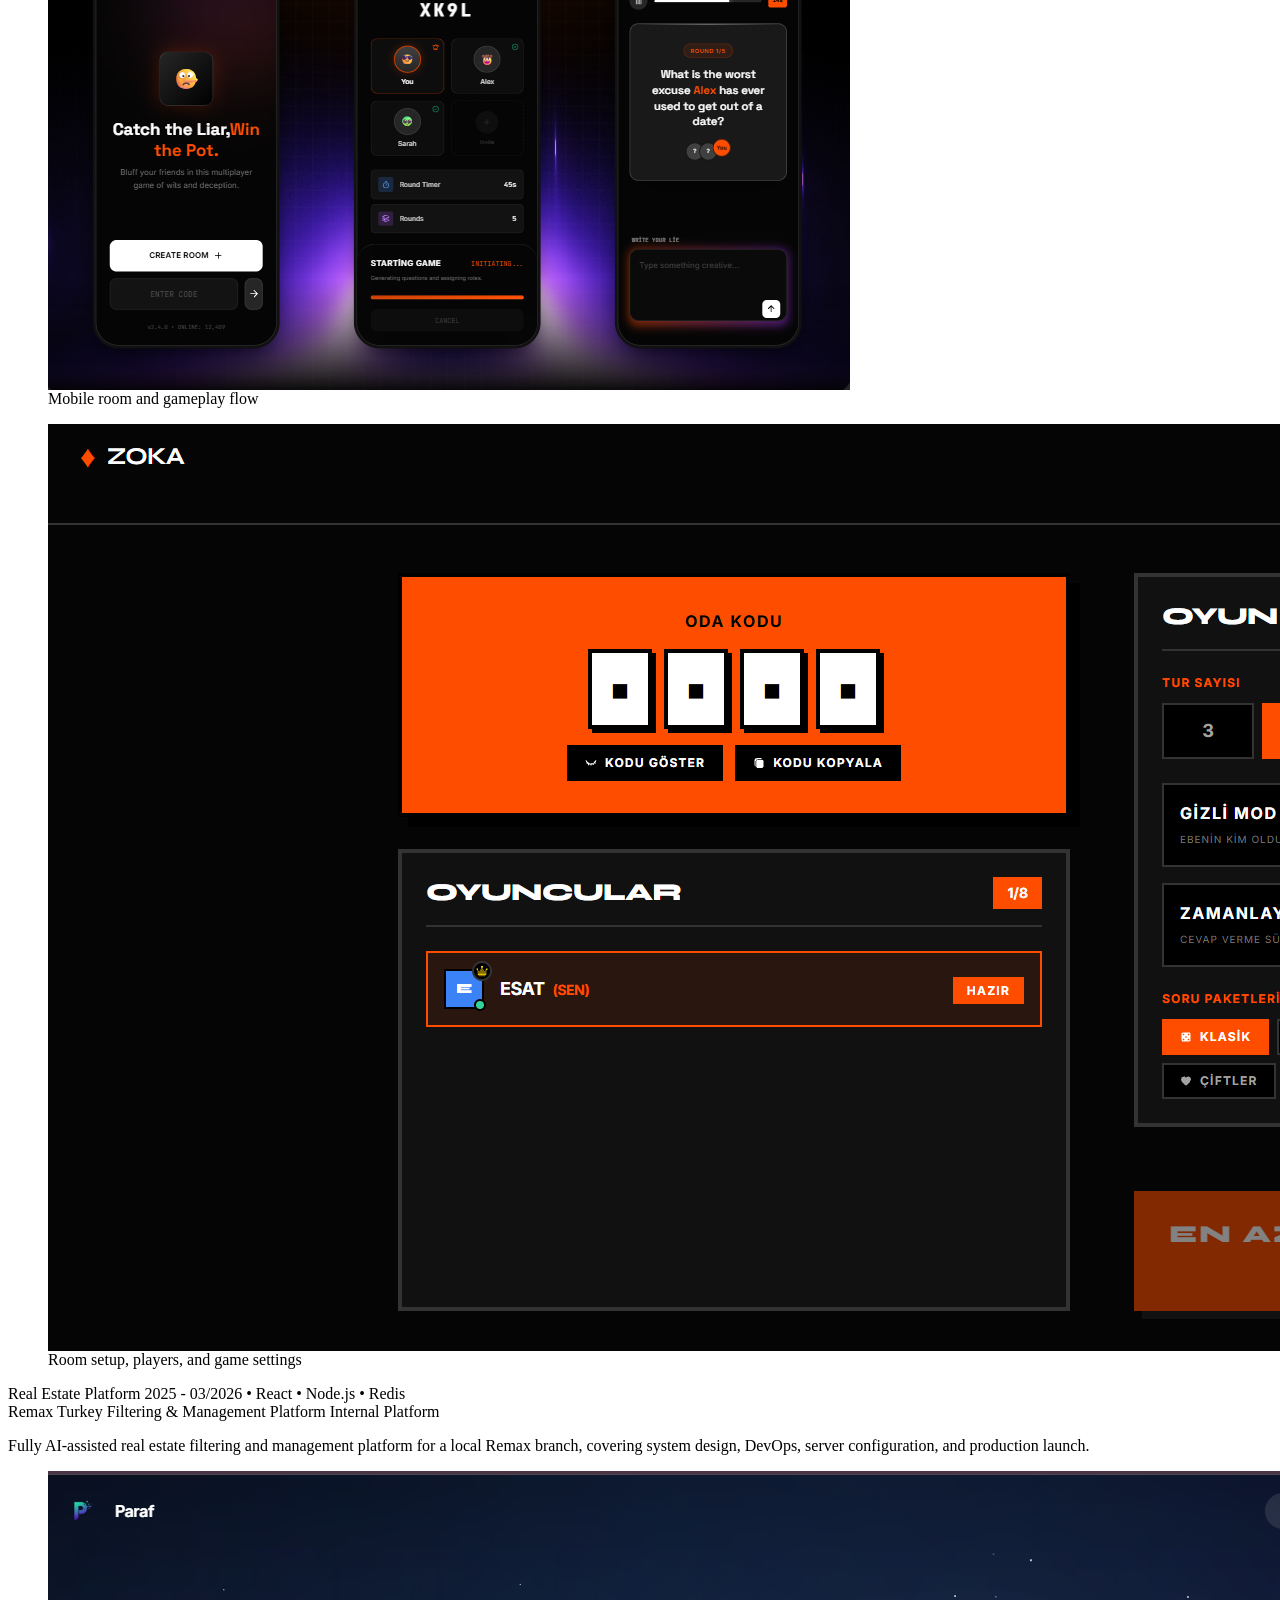
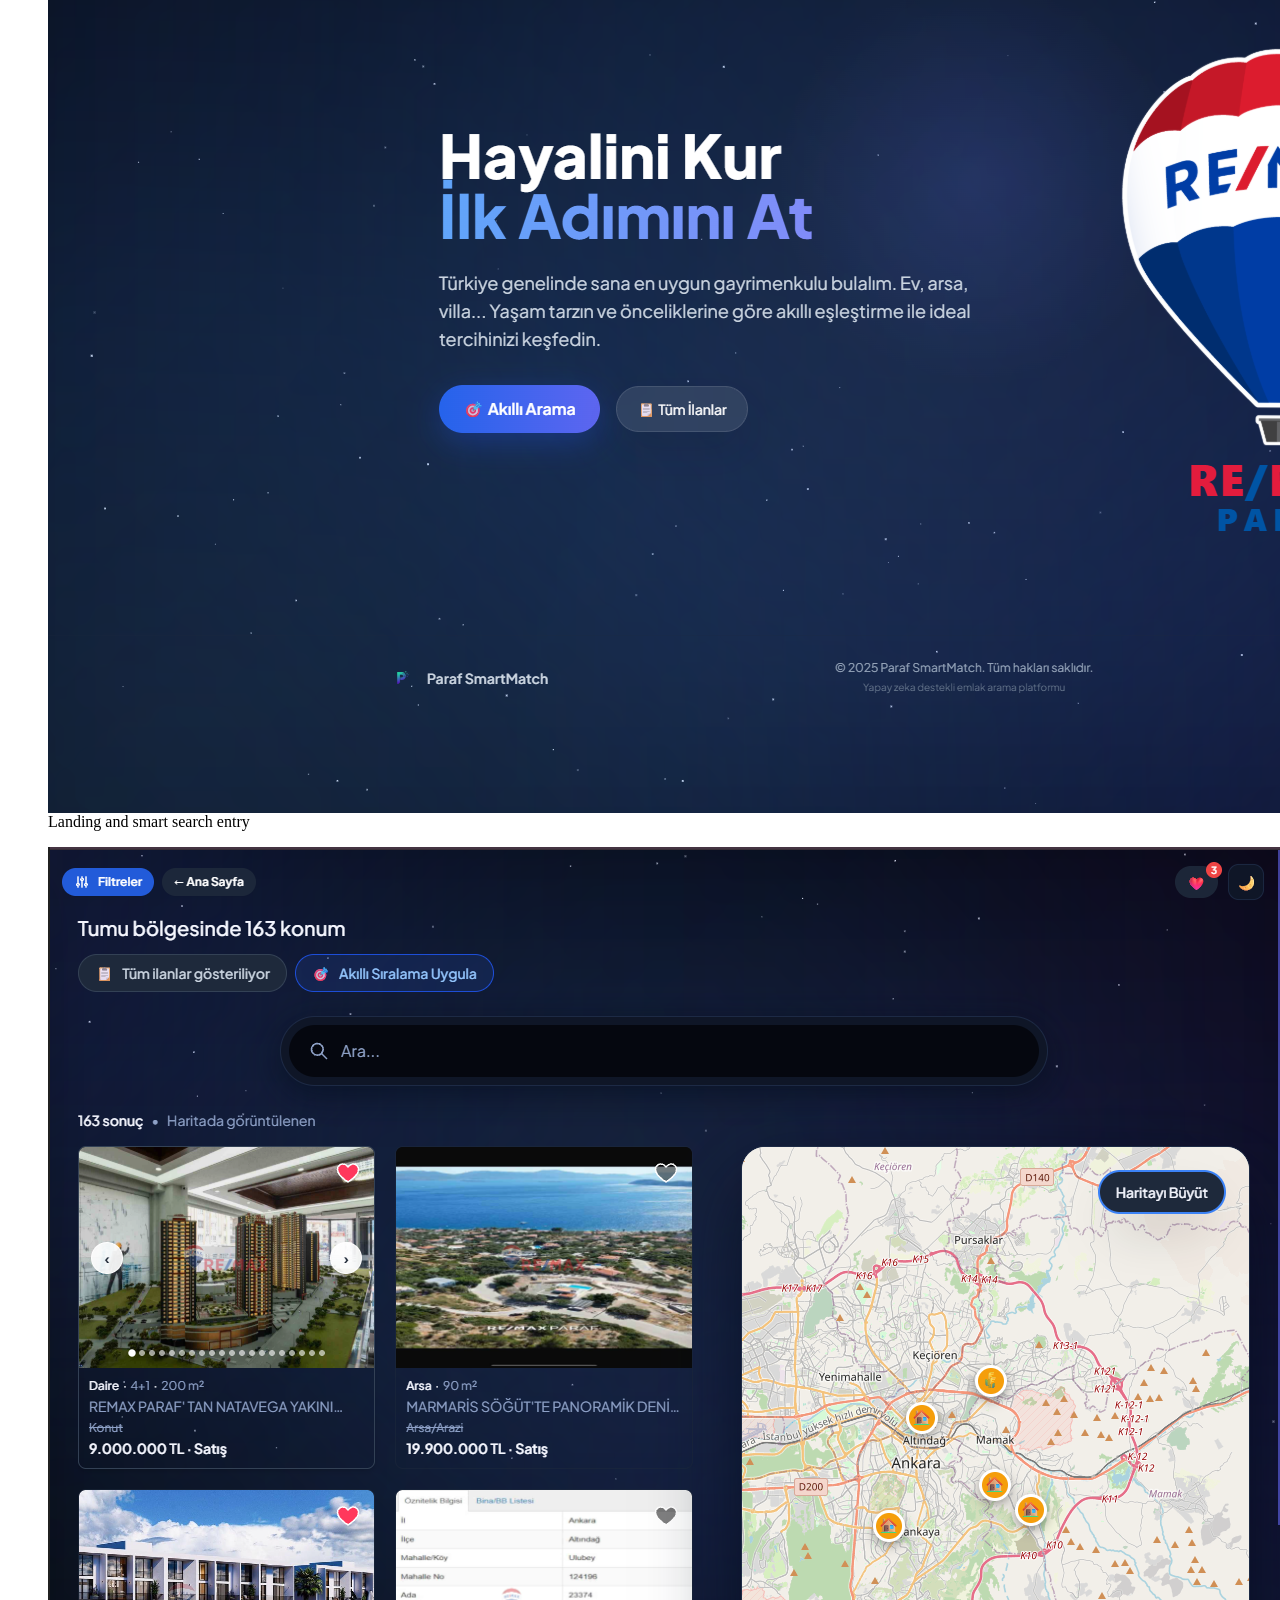
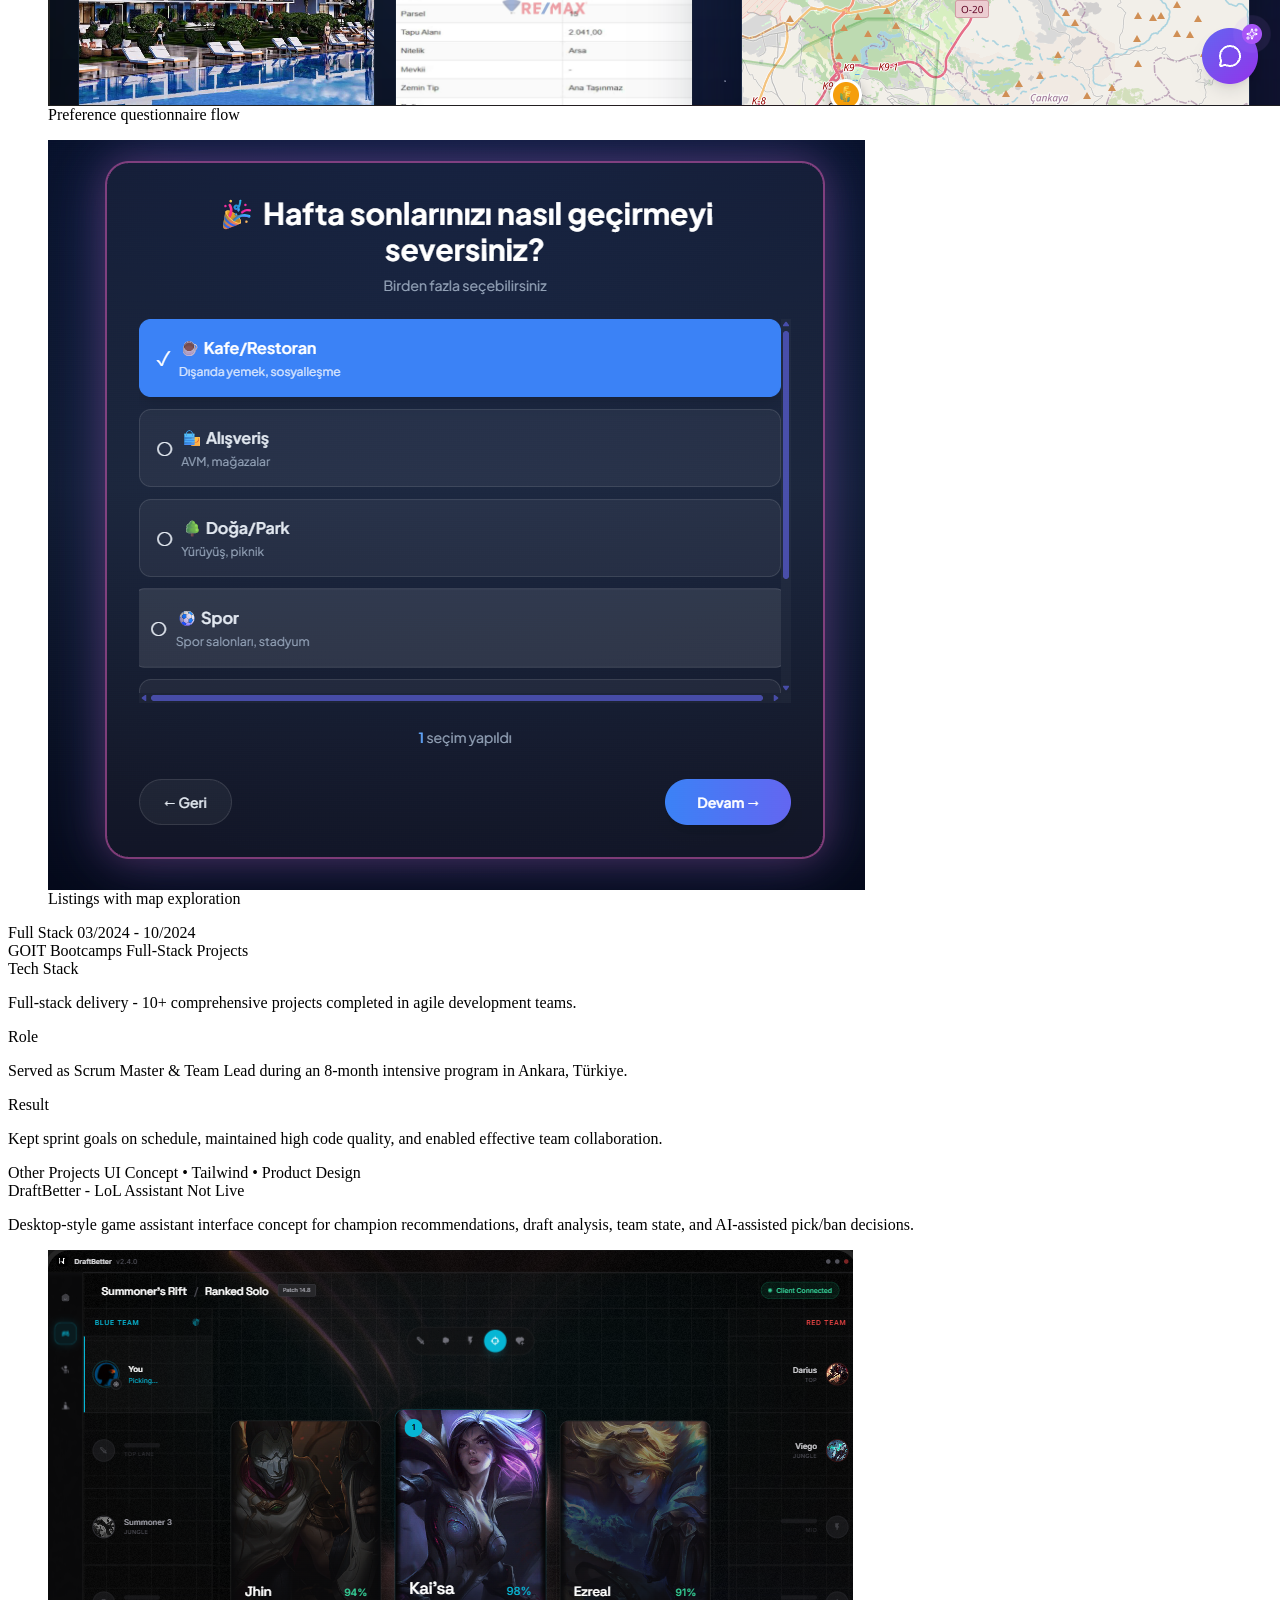
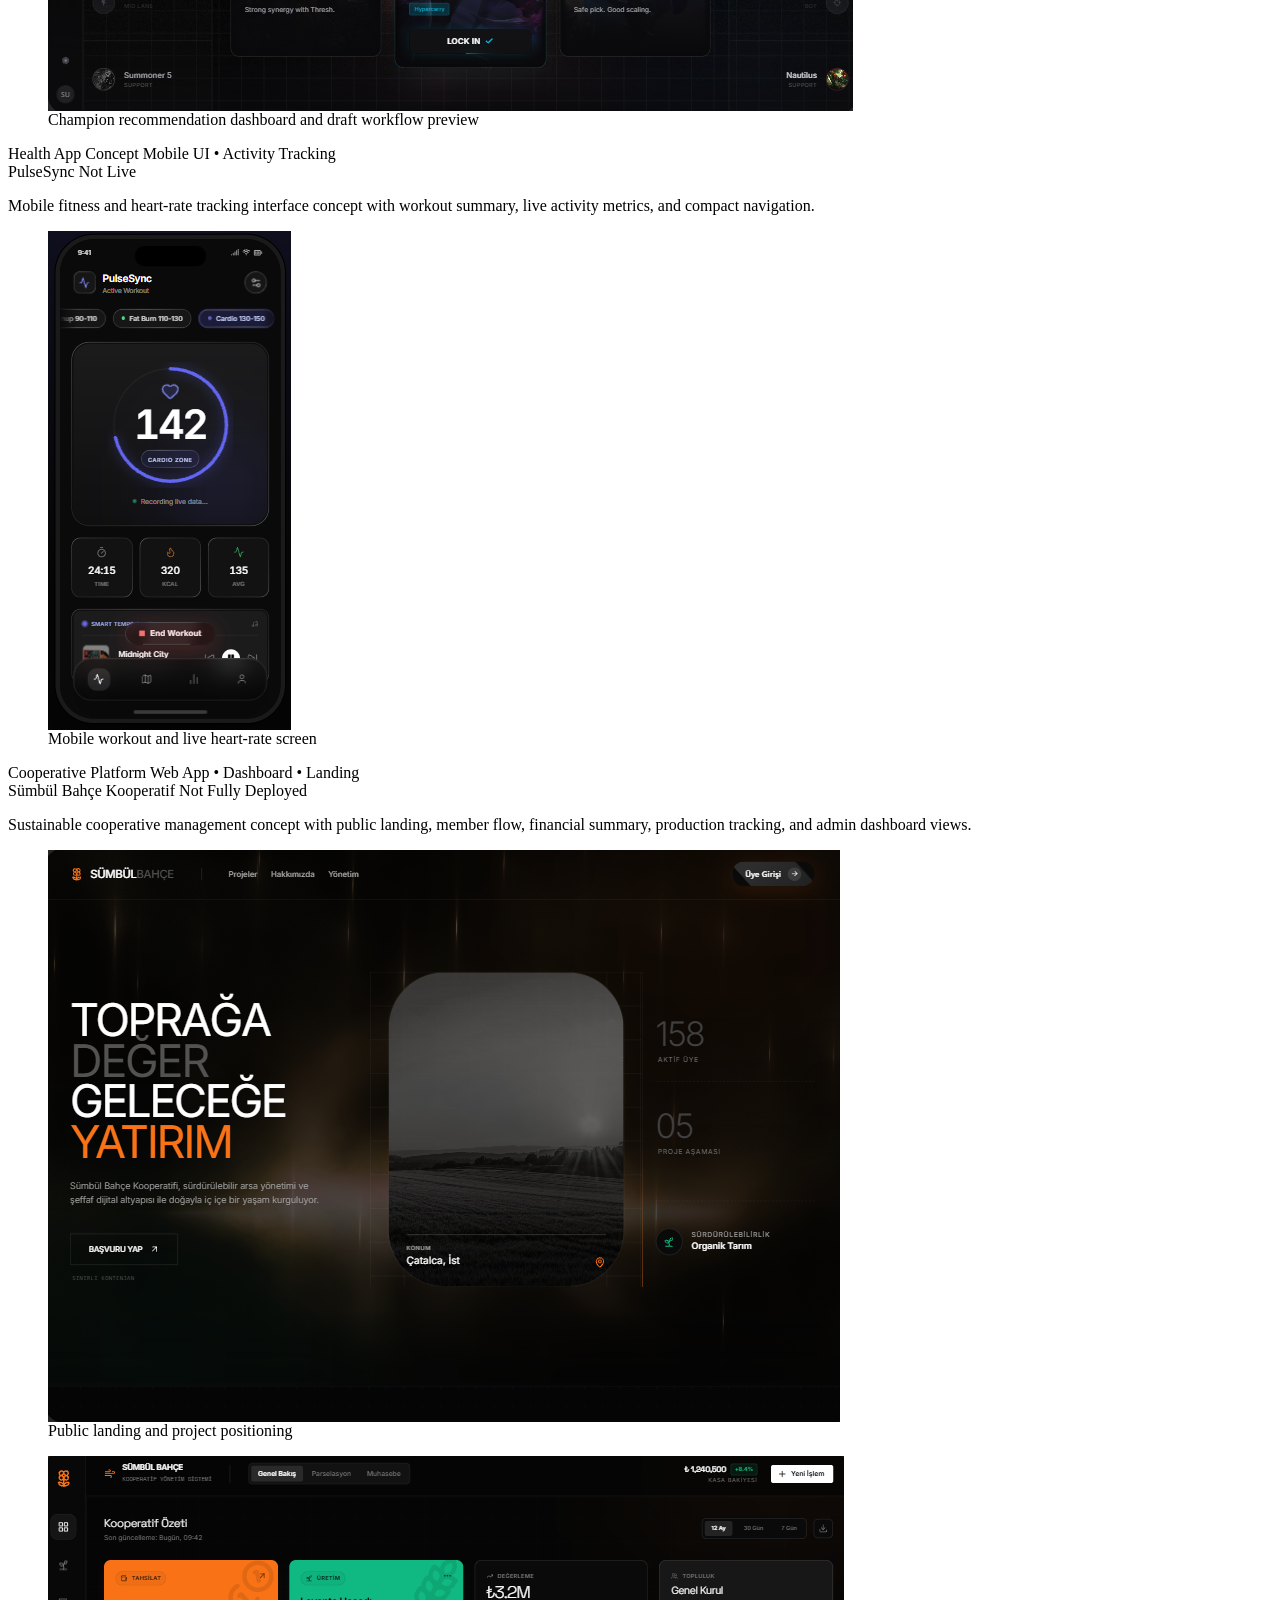
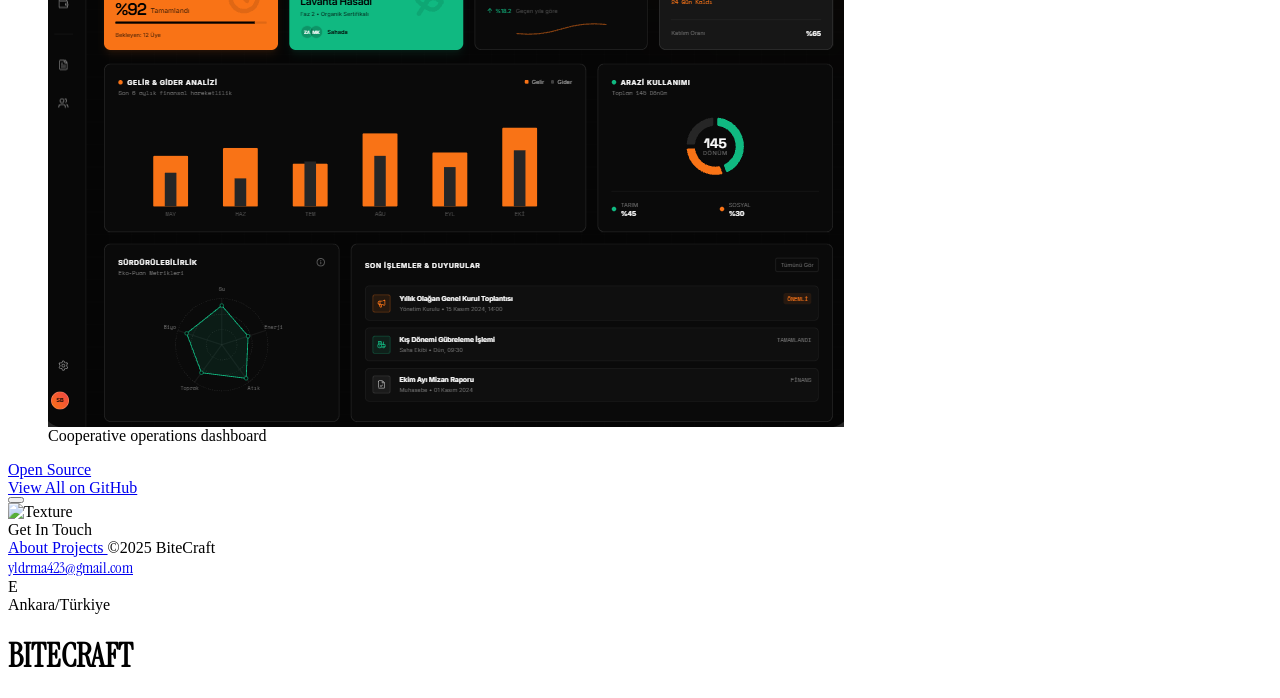
==== commit e1b47ac0: "Update Remax project status label" ====
--- a/index.html
+++ b/index.html
@@ -646,7 +646,7 @@
                 <div class="col-span-1 md:col-span-8">
                     <div class="flex flex-wrap items-center gap-3">
                         <span class="text-lg font-semibold tracking-tight text-white group-hover:text-orange-400 transition-colors"> Remax Turkey Filtering & Management Platform </span>
-                        <span class="px-2 py-0.5 bg-neutral-500/20 text-neutral-300 text-[10px] font-bold uppercase rounded-full">Not Fully Deployed</span>
+                        <span class="px-2 py-0.5 bg-blue-500/20 text-blue-300 text-[10px] font-bold uppercase rounded-full">Internal Platform</span>
                     </div>
                     <p class="mt-2 text-sm leading-relaxed text-neutral-400 max-w-3xl">
                         Fully AI-assisted real estate filtering and management platform for a local Remax branch, covering system design, DevOps, server configuration, and production launch.
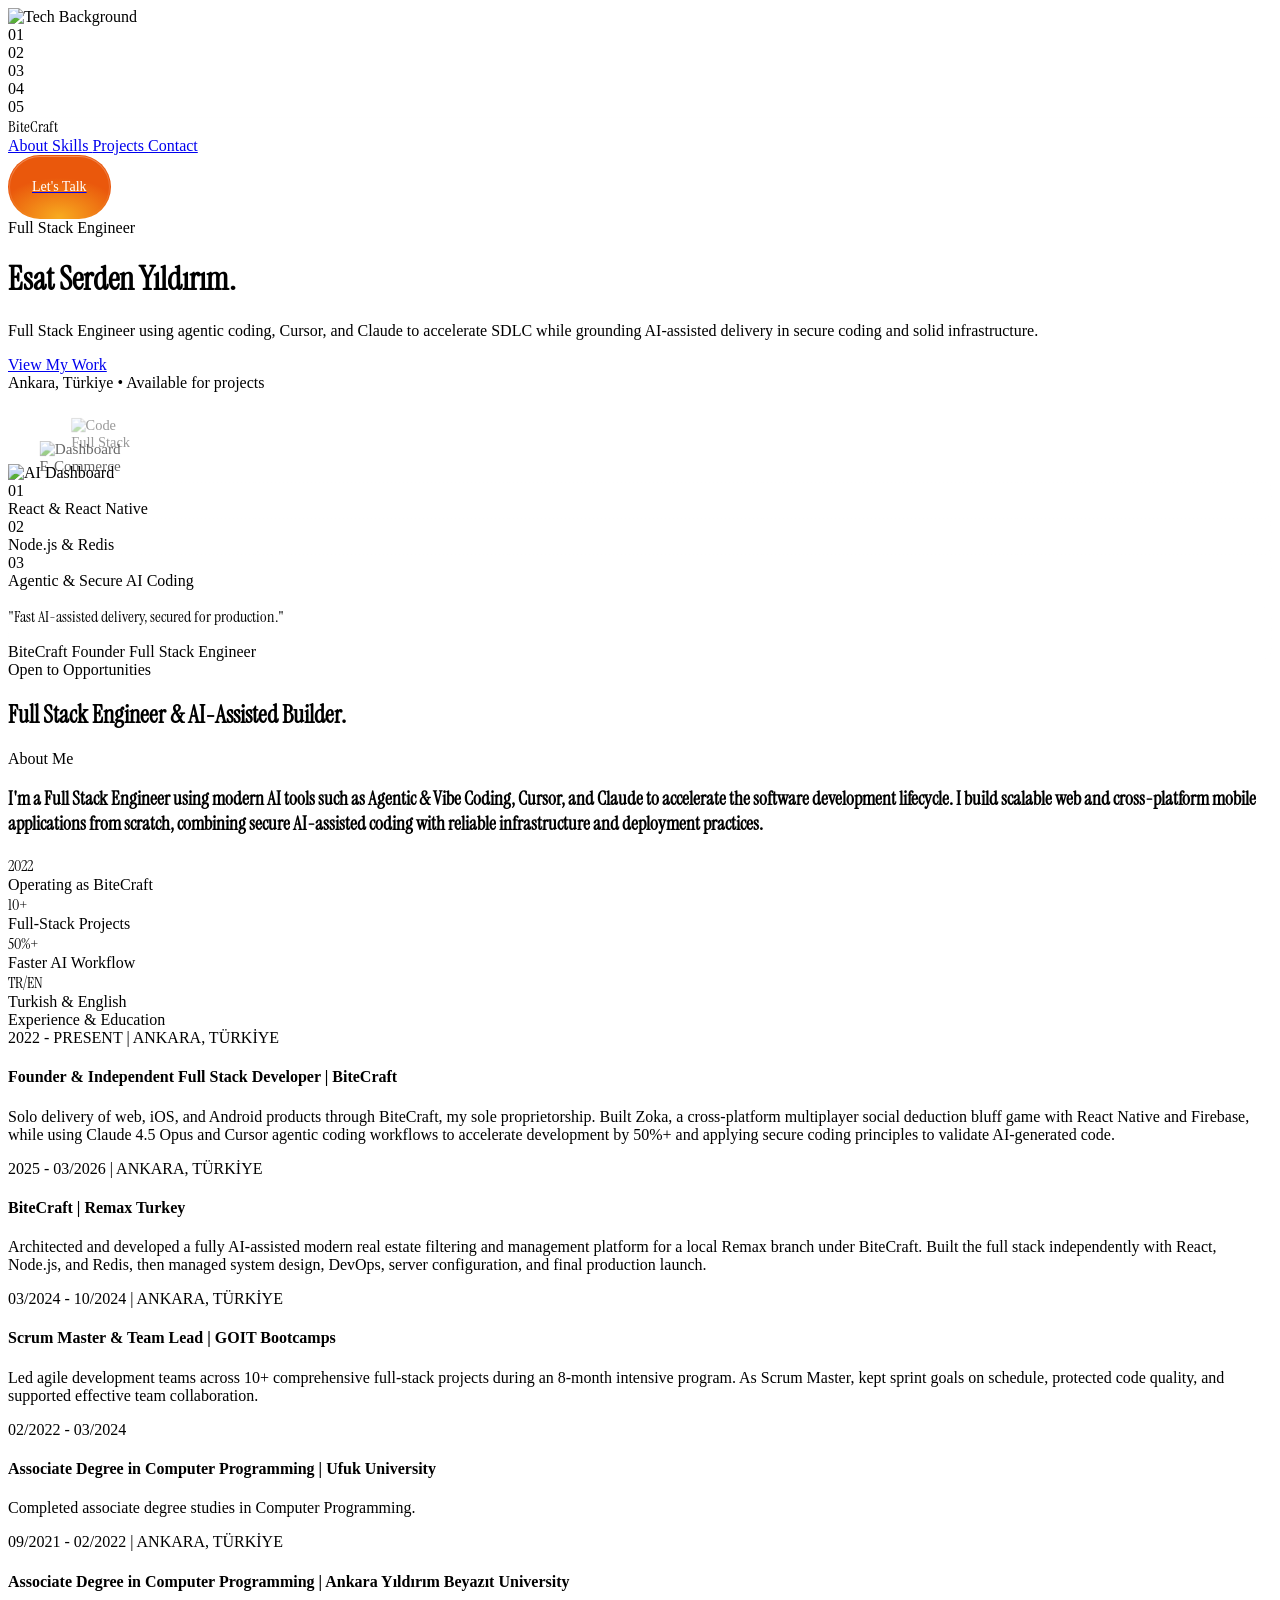
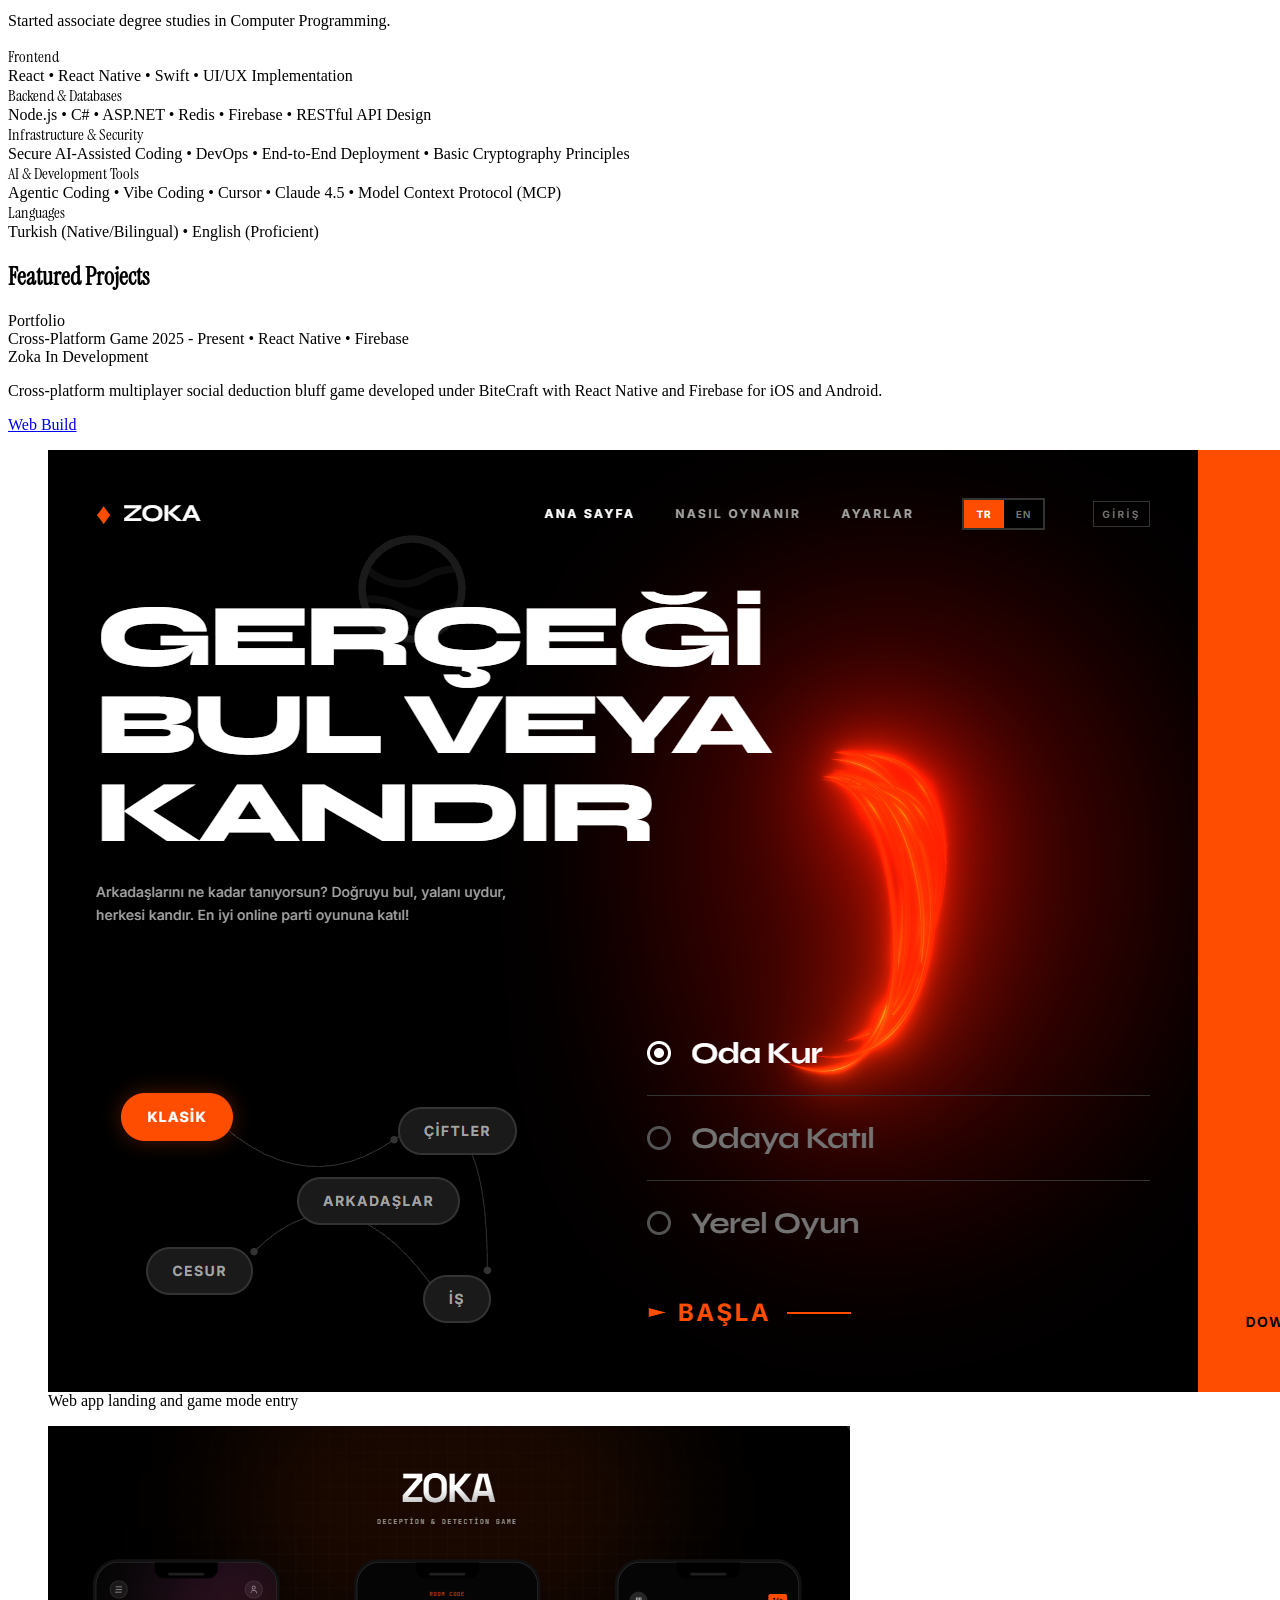
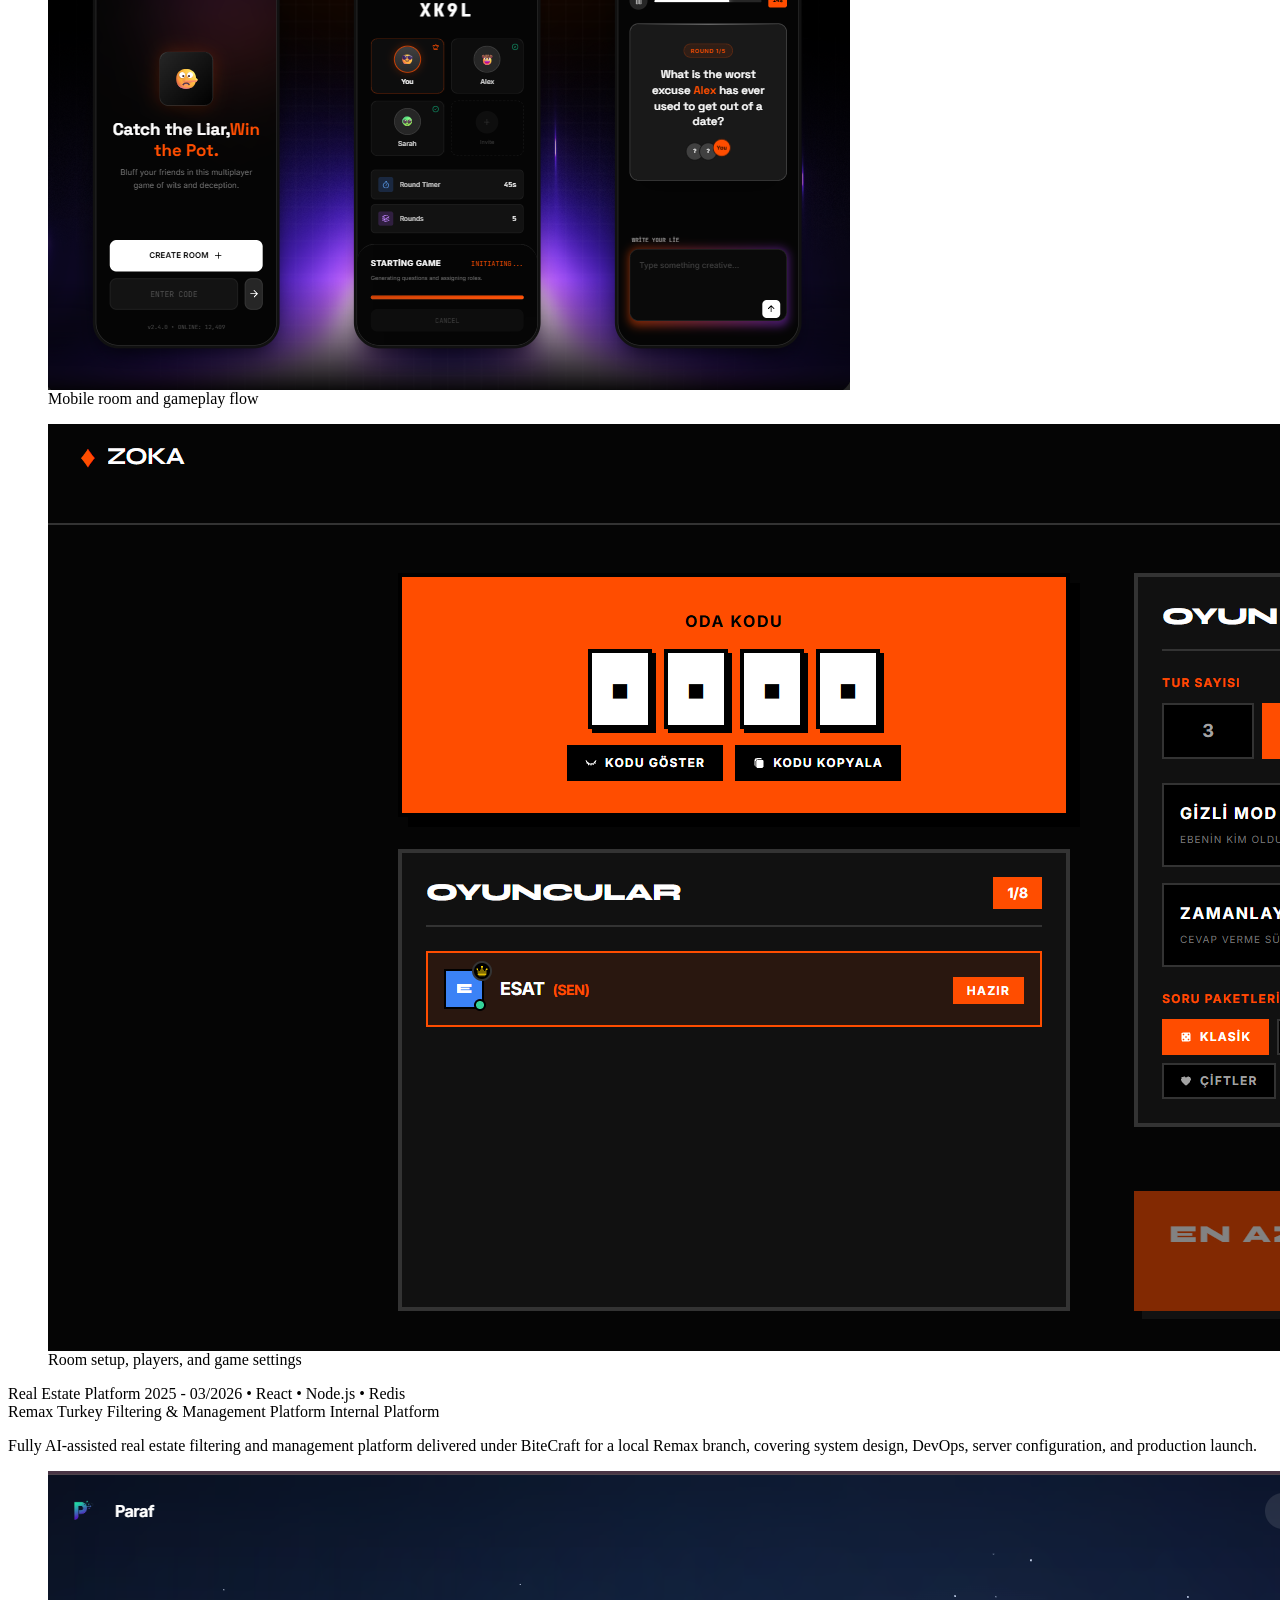
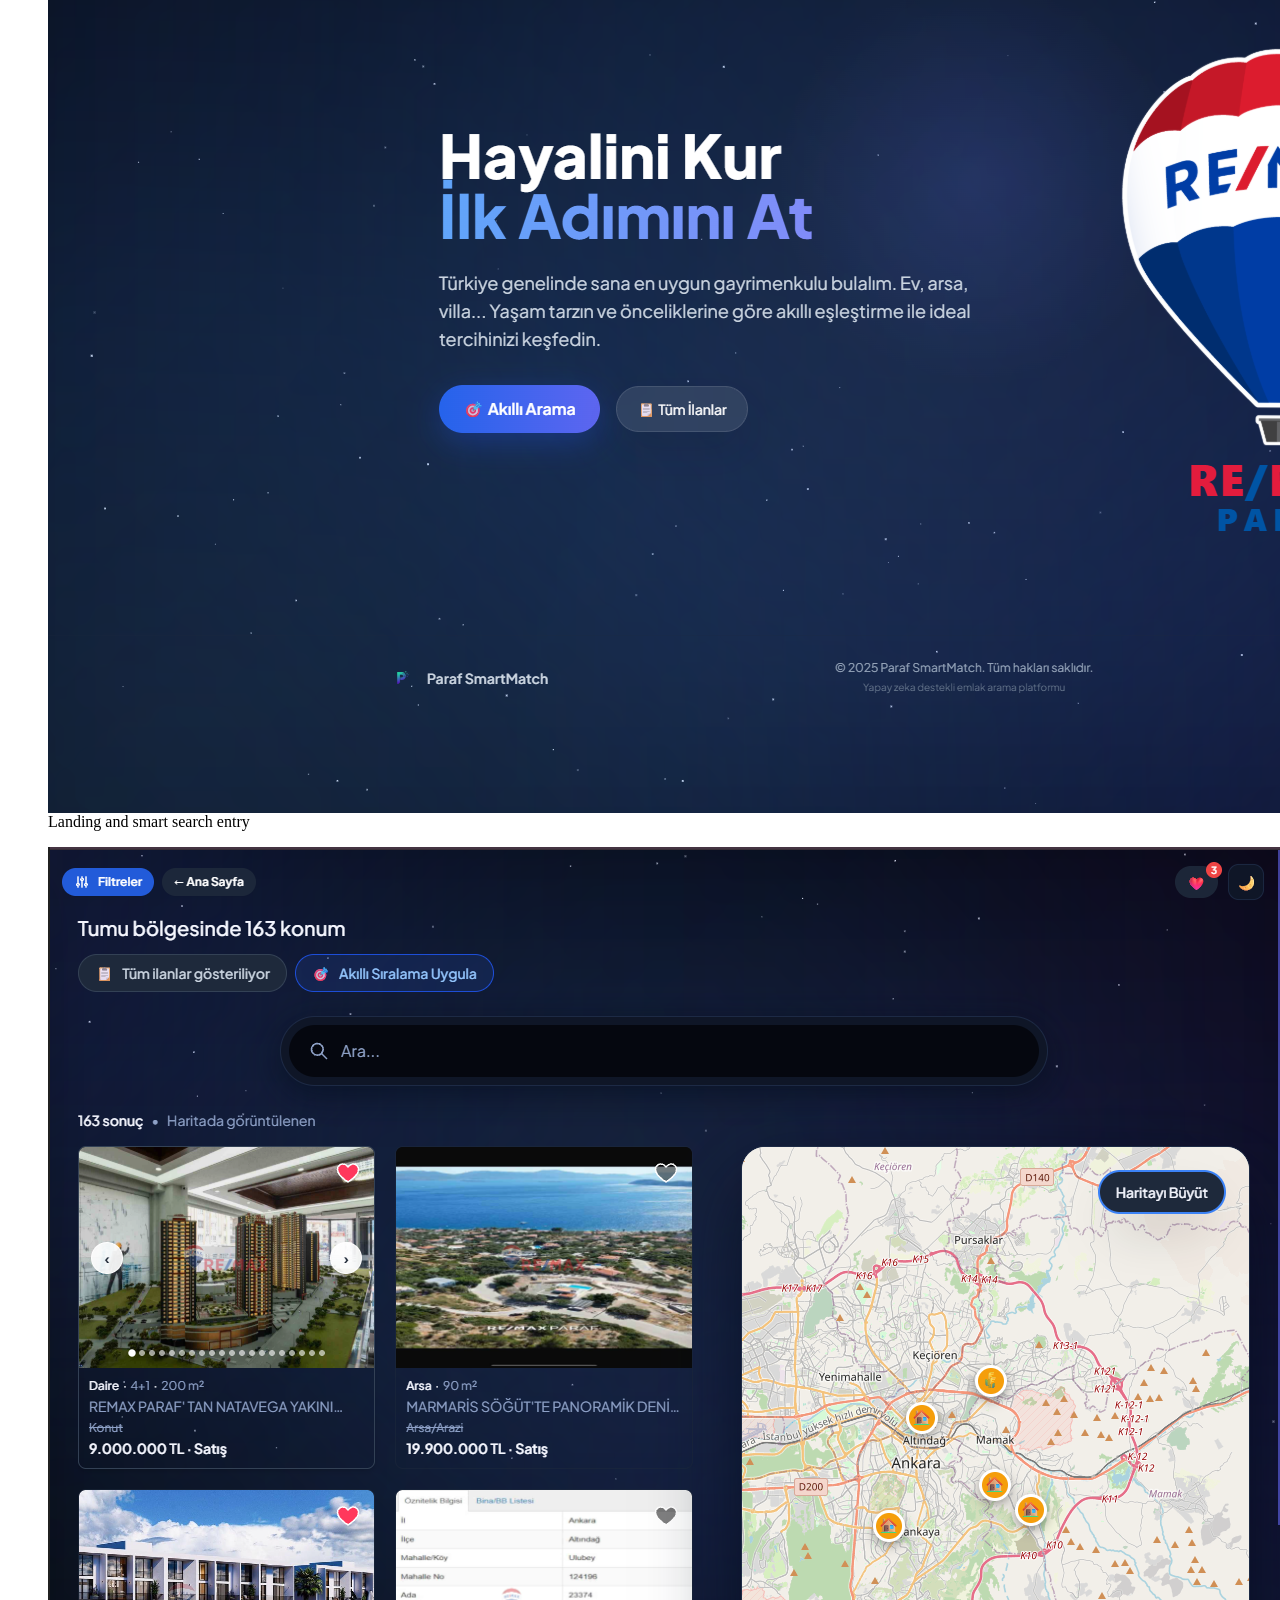
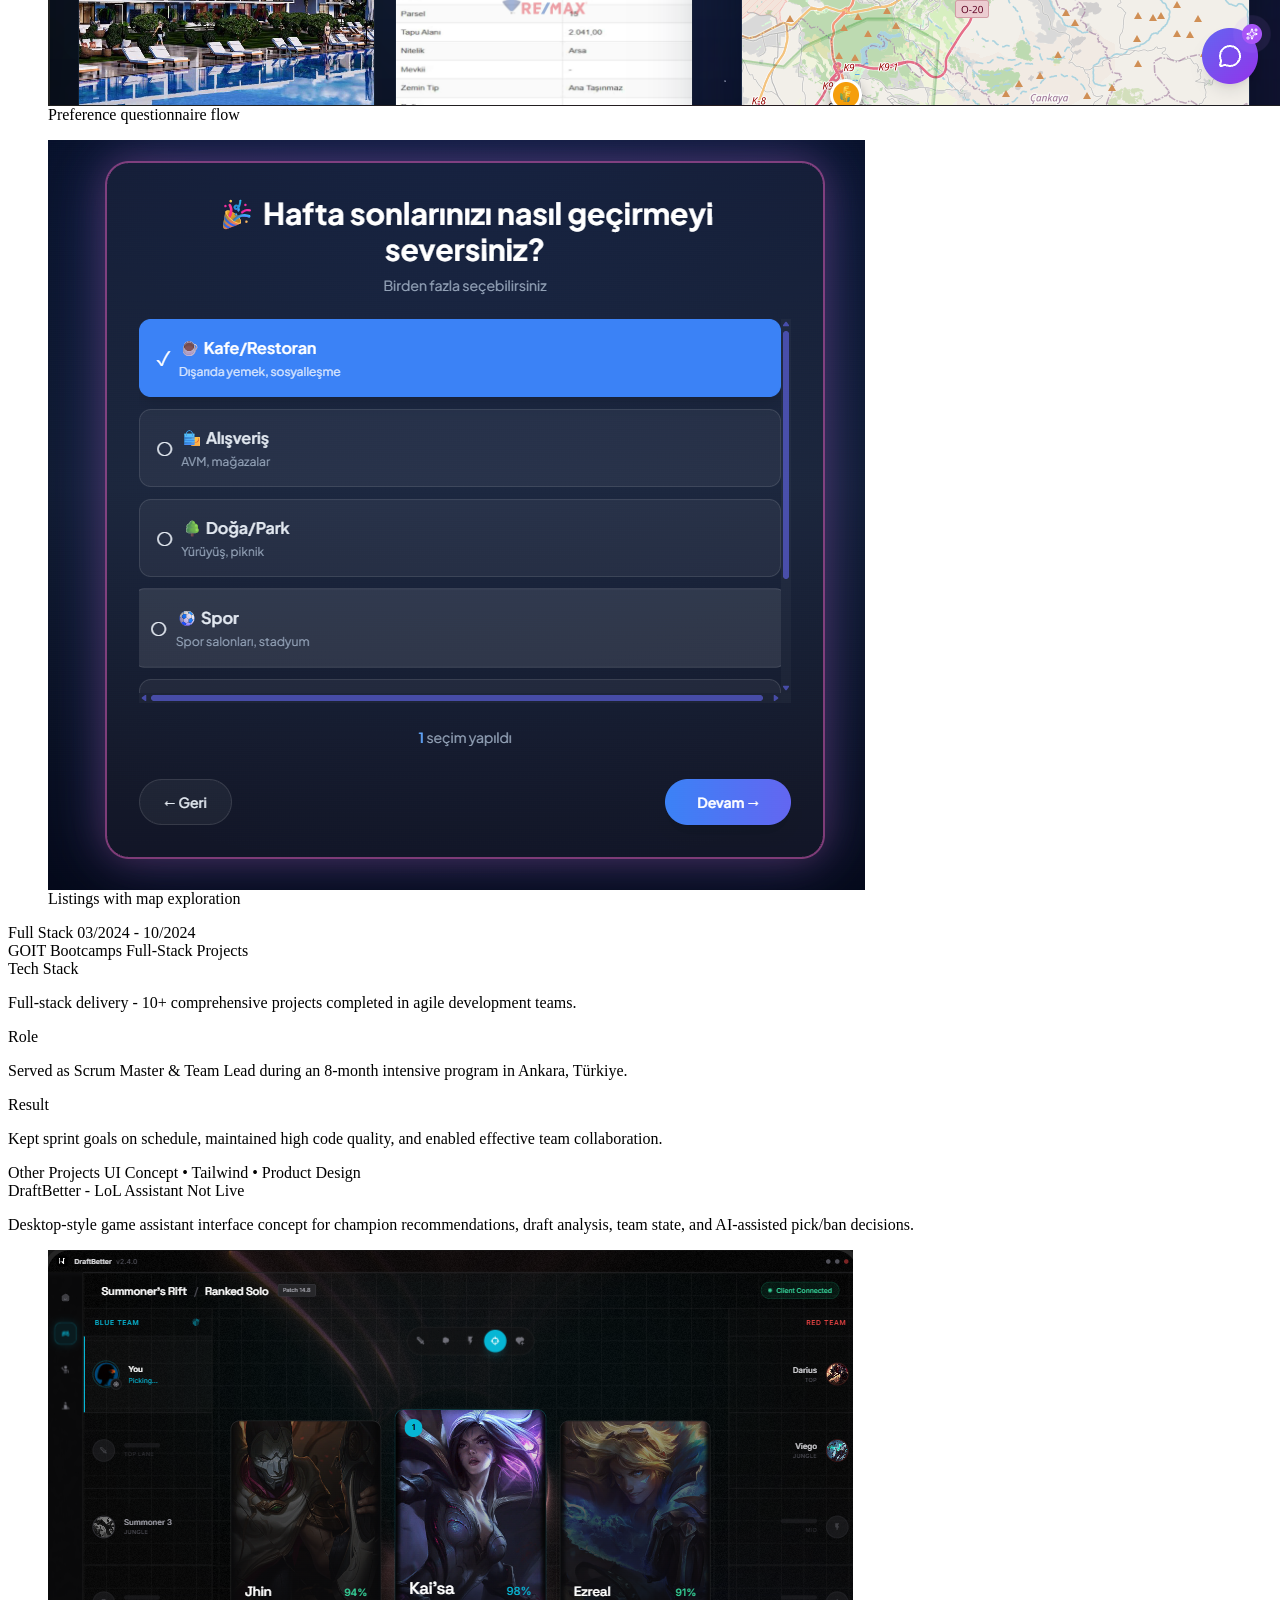
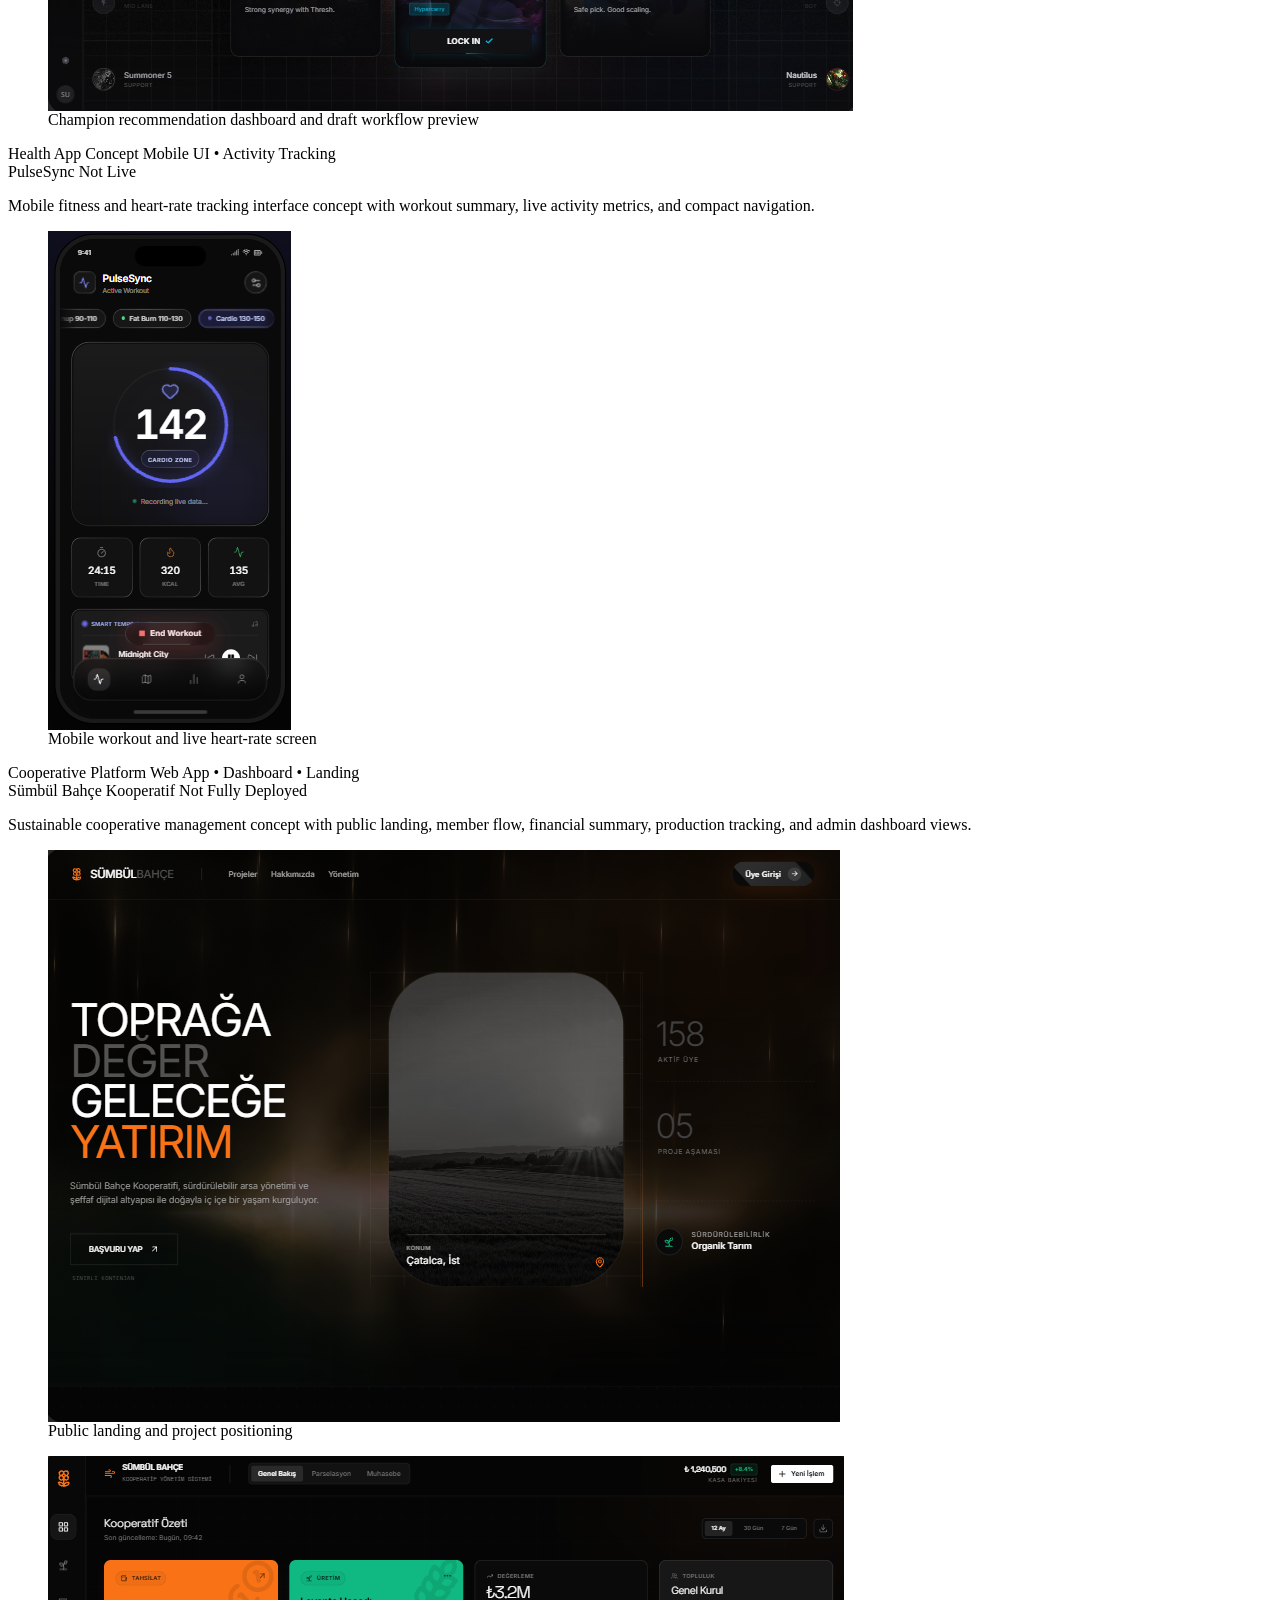
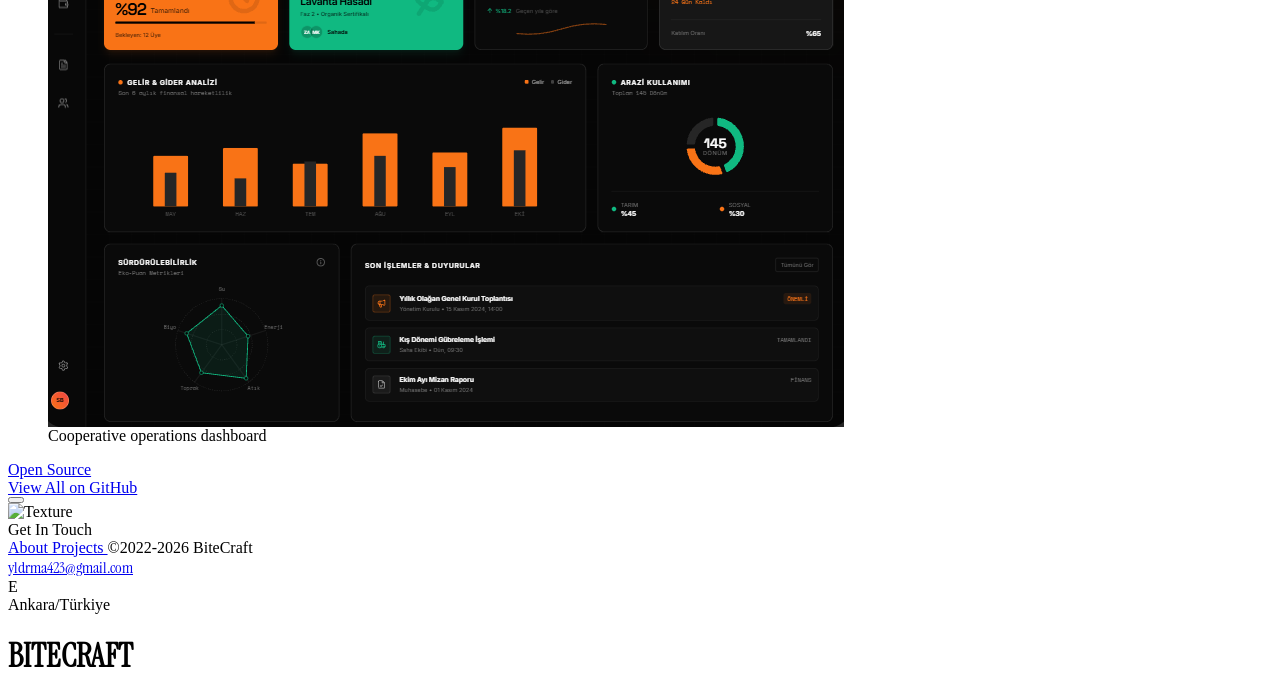
==== commit 5b49a784: "Update BiteCraft company timeline" ====
--- a/index.html
+++ b/index.html
@@ -414,7 +414,7 @@
                     <div>
                         <p class="text-lg font-semibold leading-snug tracking-tight max-w-[80%] font-instrument-serif"> "Fast AI-assisted delivery, secured for production." </p>
                         <div class="mt-4 pt-4 border-t border-black/10 flex items-center gap-2 text-xs font-medium uppercase tracking-wide opacity-70">
-                            <span>Independent Developer</span>
+                            <span>BiteCraft Founder</span>
                             <span class="w-1 h-1 bg-black rounded-full"></span>
                             <span>Full Stack Engineer</span>
                         </div>
@@ -456,8 +456,8 @@
     <!-- Stats Grid -->
     <div class="grid grid-cols-2 md:grid-cols-4 gap-y-12 gap-x-8 mt-24 pt-12 border-t border-white/5 animate-on-scroll [animation:fadeSlideIn_1s_cubic-bezier(0.2,0.8,0.2,1)_0.5s_both]">
         <div class="flex flex-col gap-2 animate-on-scroll [animation:fadeSlideIn_1s_cubic-bezier(0.2,0.8,0.2,1)_0.4s_both]">
-            <div class="md:text-7xl lg:text-8xl leading-none text-6xl font-light text-white tracking-tighter font-instrument-serif"> 2025 </div>
-            <div class="text-xl font-medium pl-1 text-neutral-500"> Independent Developer </div>
+            <div class="md:text-7xl lg:text-8xl leading-none text-6xl font-light text-white tracking-tighter font-instrument-serif"> 2022 </div>
+            <div class="text-xl font-medium pl-1 text-neutral-500"> Operating as BiteCraft </div>
         </div>
         <div class="flex flex-col gap-2 animate-on-scroll [animation:fadeSlideIn_1s_cubic-bezier(0.2,0.8,0.2,1)_0.5s_both]">
             <div class="md:text-7xl lg:text-8xl leading-none text-6xl font-light text-white tracking-tighter font-instrument-serif"> 10+ </div>
@@ -497,9 +497,9 @@
                         <div class="w-px h-full bg-white/10 min-h-[60px]"></div>
                     </div>
                     <div class="pb-6">
-                        <div class="text-xs font-bold text-orange-500 mb-1">2025 - PRESENT | ANKARA, TÜRKİYE</div>
-                        <h4 class="text-lg font-semibold text-white mb-1">Independent Developer | bitecraft.dev</h4>
-                        <p class="text-sm text-neutral-400">End-to-end development of independent startups and cross-platform applications for web, iOS, and Android. Built Zoka, a cross-platform multiplayer social deduction bluff game with React Native and Firebase, while using Claude 4.5 Opus and Cursor agentic coding workflows to accelerate development by 50%+ and applying secure coding principles to validate AI-generated code.</p>
+                        <div class="text-xs font-bold text-orange-500 mb-1">2022 - PRESENT | ANKARA, TÜRKİYE</div>
+                        <h4 class="text-lg font-semibold text-white mb-1">Founder & Independent Full Stack Developer | BiteCraft</h4>
+                        <p class="text-sm text-neutral-400">Solo delivery of web, iOS, and Android products through BiteCraft, my sole proprietorship. Built Zoka, a cross-platform multiplayer social deduction bluff game with React Native and Firebase, while using Claude 4.5 Opus and Cursor agentic coding workflows to accelerate development by 50%+ and applying secure coding principles to validate AI-generated code.</p>
                     </div>
                 </div>
 
@@ -510,8 +510,8 @@
                     </div>
                     <div class="pb-6">
                         <div class="text-xs font-bold text-neutral-500 mb-1">2025 - 03/2026 | ANKARA, TÜRKİYE</div>
-                        <h4 class="text-lg font-semibold text-white mb-1">Independent Full Stack Developer | Remax Turkey</h4>
-                        <p class="text-sm text-neutral-400">Architected and developed a fully AI-assisted modern real estate filtering and management platform for a local Remax branch. Built the full stack independently with React, Node.js, and Redis, then managed system design, DevOps, server configuration, and final production launch.</p>
+                        <h4 class="text-lg font-semibold text-white mb-1">BiteCraft | Remax Turkey</h4>
+                        <p class="text-sm text-neutral-400">Architected and developed a fully AI-assisted modern real estate filtering and management platform for a local Remax branch under BiteCraft. Built the full stack independently with React, Node.js, and Redis, then managed system design, DevOps, server configuration, and final production launch.</p>
                     </div>
                 </div>
 
@@ -606,7 +606,7 @@
                         <span class="px-2 py-0.5 bg-orange-500/20 text-orange-400 text-[10px] font-bold uppercase rounded-full">In Development</span>
                     </div>
                     <p class="mt-2 text-sm leading-relaxed text-neutral-400 max-w-3xl">
-                        Cross-platform multiplayer social deduction bluff game developed with React Native and Firebase for iOS and Android.
+                        Cross-platform multiplayer social deduction bluff game developed under BiteCraft with React Native and Firebase for iOS and Android.
                     </p>
                     <a href="https://3b476628.zoka-8oh.pages.dev/" target="_blank" class="mt-4 inline-flex items-center gap-2 text-xs font-semibold uppercase tracking-widest text-orange-400 hover:text-white transition-colors">
                         Web Build
@@ -649,7 +649,7 @@
                         <span class="px-2 py-0.5 bg-blue-500/20 text-blue-300 text-[10px] font-bold uppercase rounded-full">Internal Platform</span>
                     </div>
                     <p class="mt-2 text-sm leading-relaxed text-neutral-400 max-w-3xl">
-                        Fully AI-assisted real estate filtering and management platform for a local Remax branch, covering system design, DevOps, server configuration, and production launch.
+                        Fully AI-assisted real estate filtering and management platform delivered under BiteCraft for a local Remax branch, covering system design, DevOps, server configuration, and production launch.
                     </p>
                 </div>
                 <div class="col-span-1 flex justify-end">
@@ -861,7 +861,7 @@
             <div class="flex flex-wrap gap-8 md:gap-12 text-xs font-semibold tracking-widest uppercase text-neutral-500">
                 <a href="#about" class="hover:text-white transition-colors duration-300"> About </a>
                 <a href="#projects" class="hover:text-white transition-colors duration-300"> Projects </a>
-                <span class="text-neutral-700">©2025 BiteCraft</span>
+                <span class="text-neutral-700">©2022-2026 BiteCraft</span>
             </div>
         </div>
 
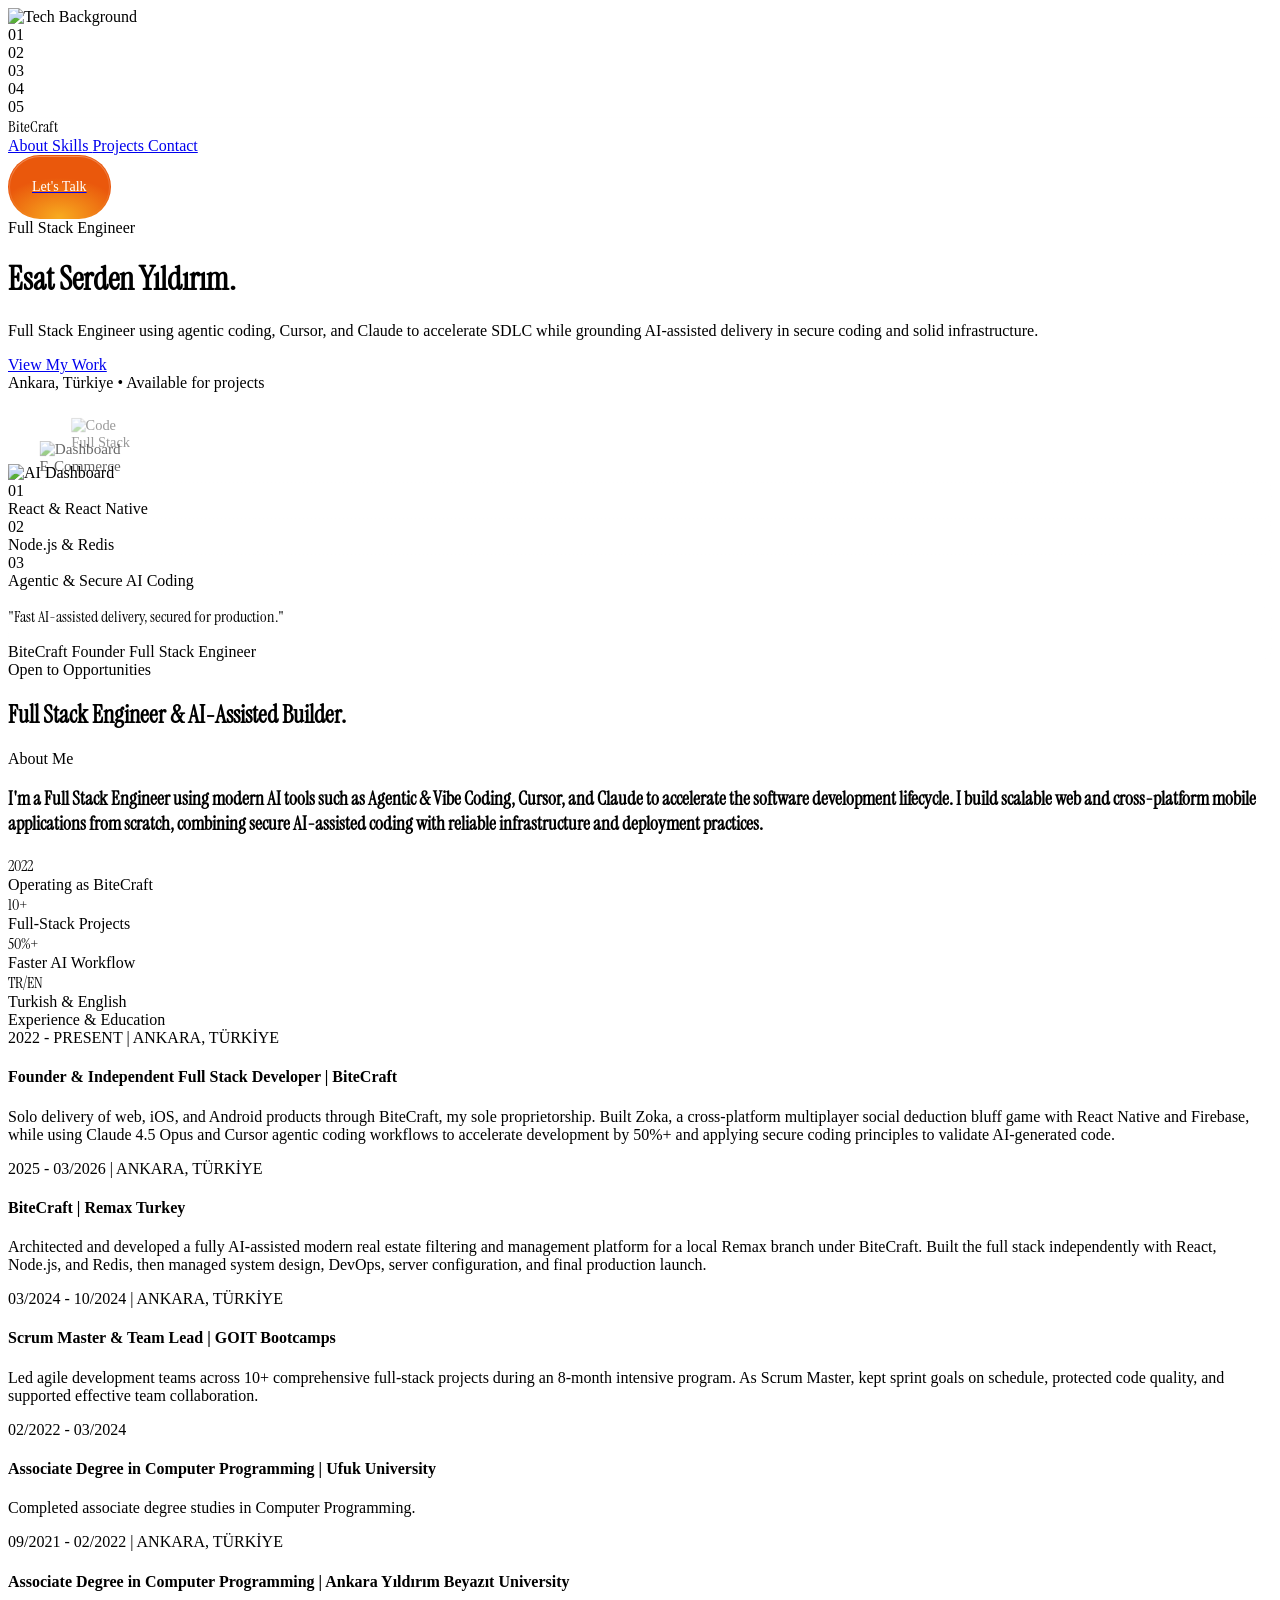
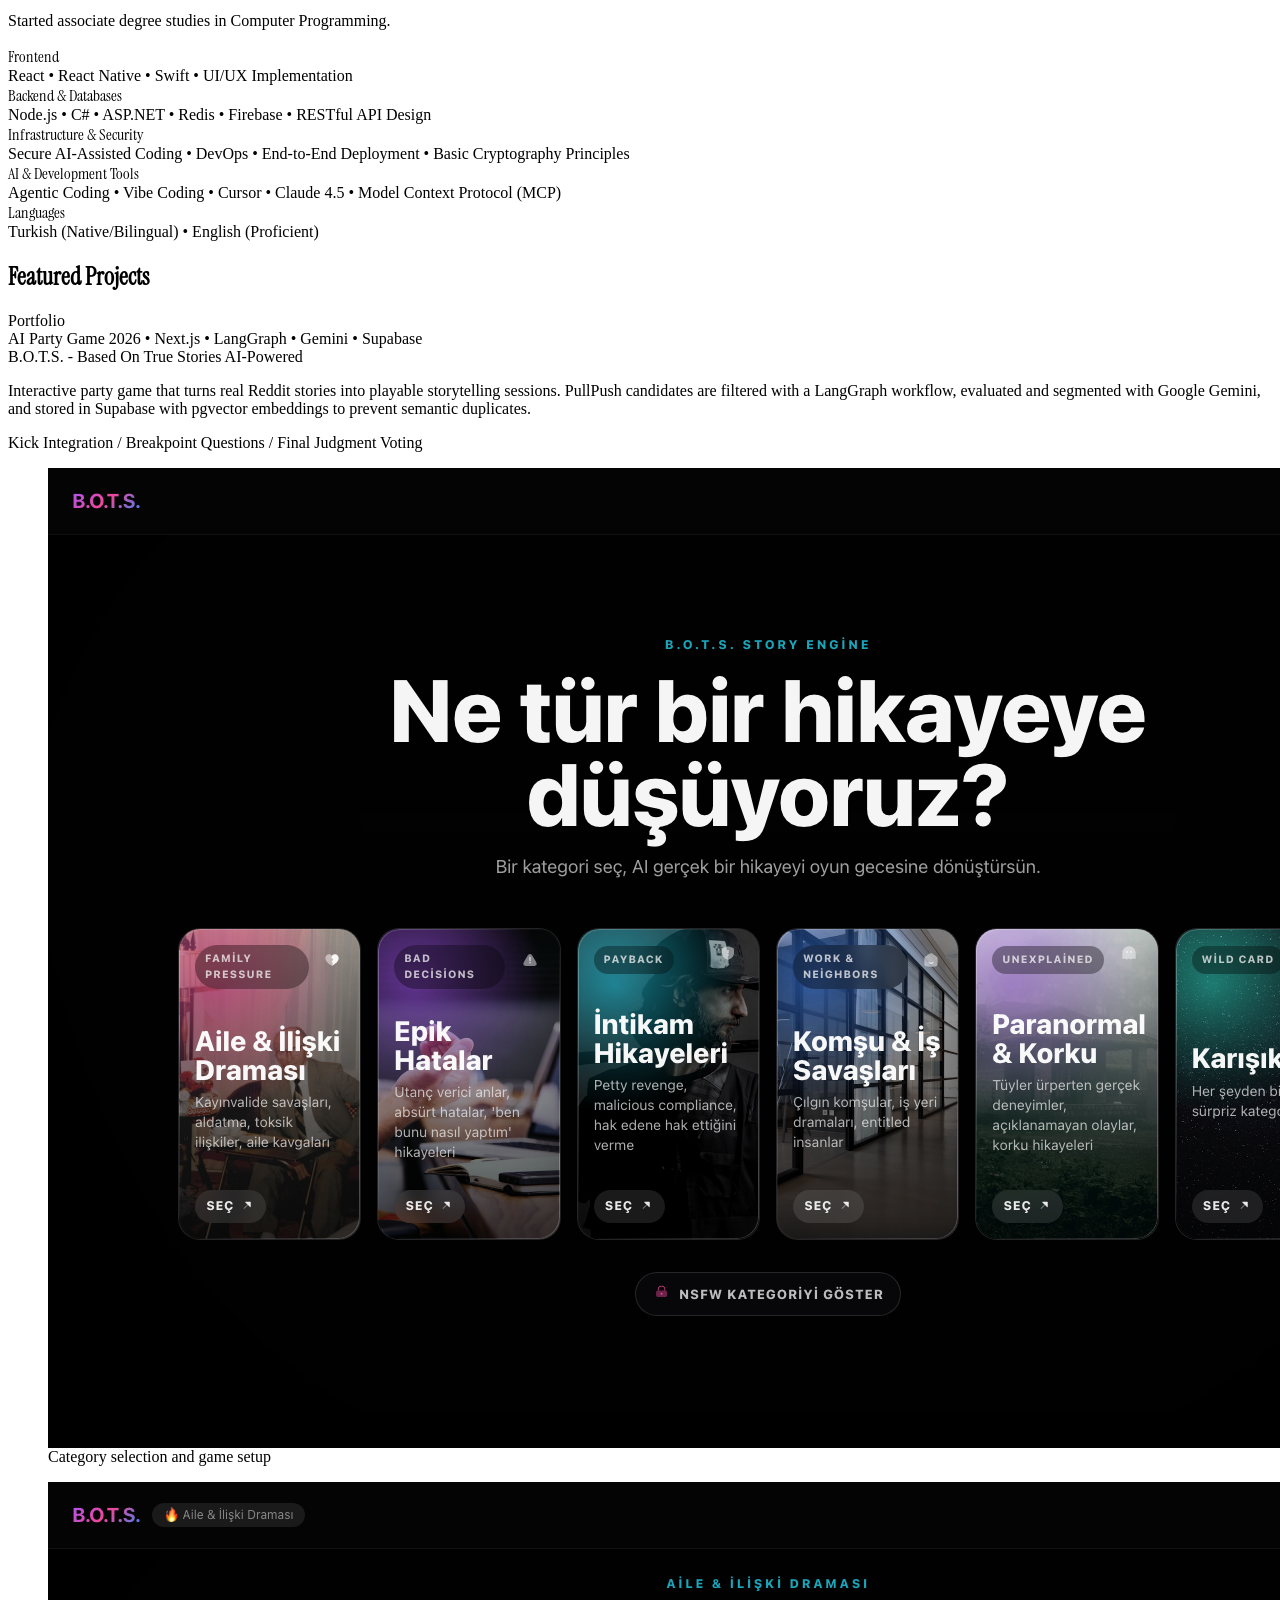
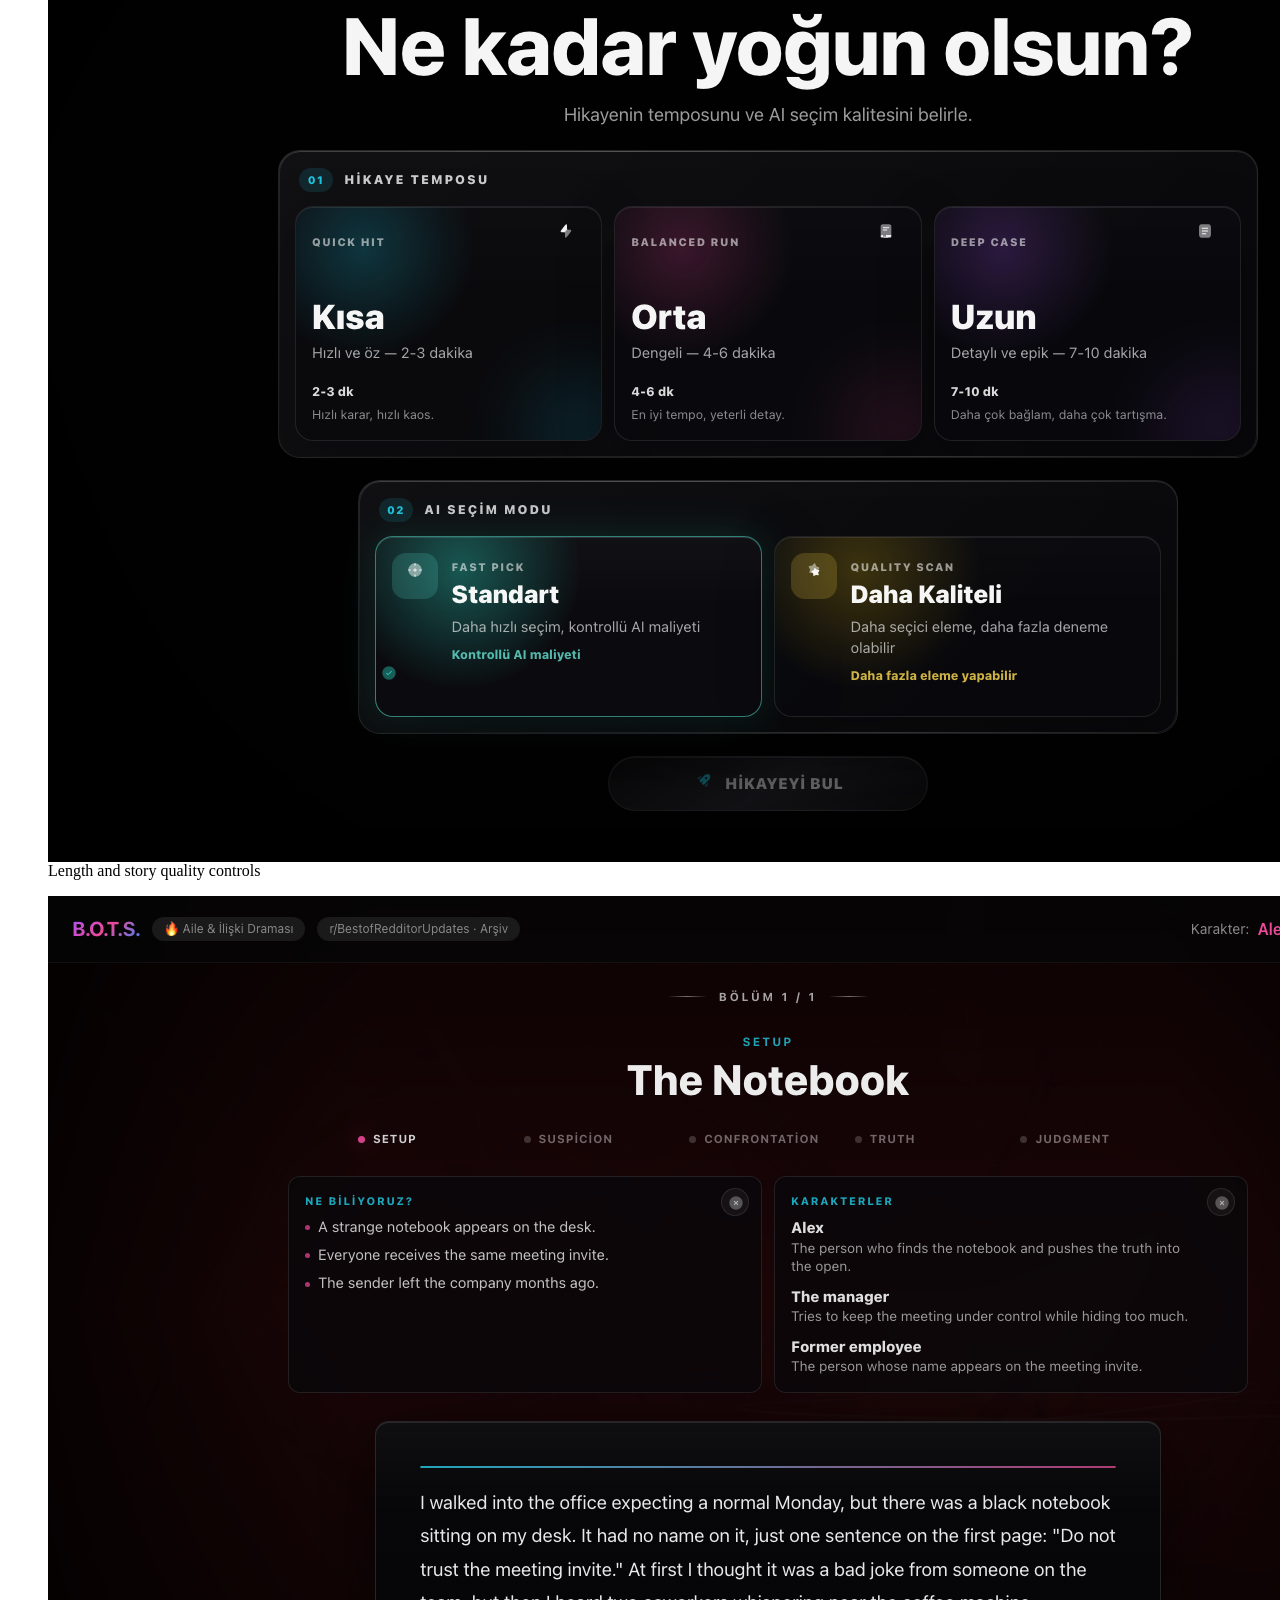
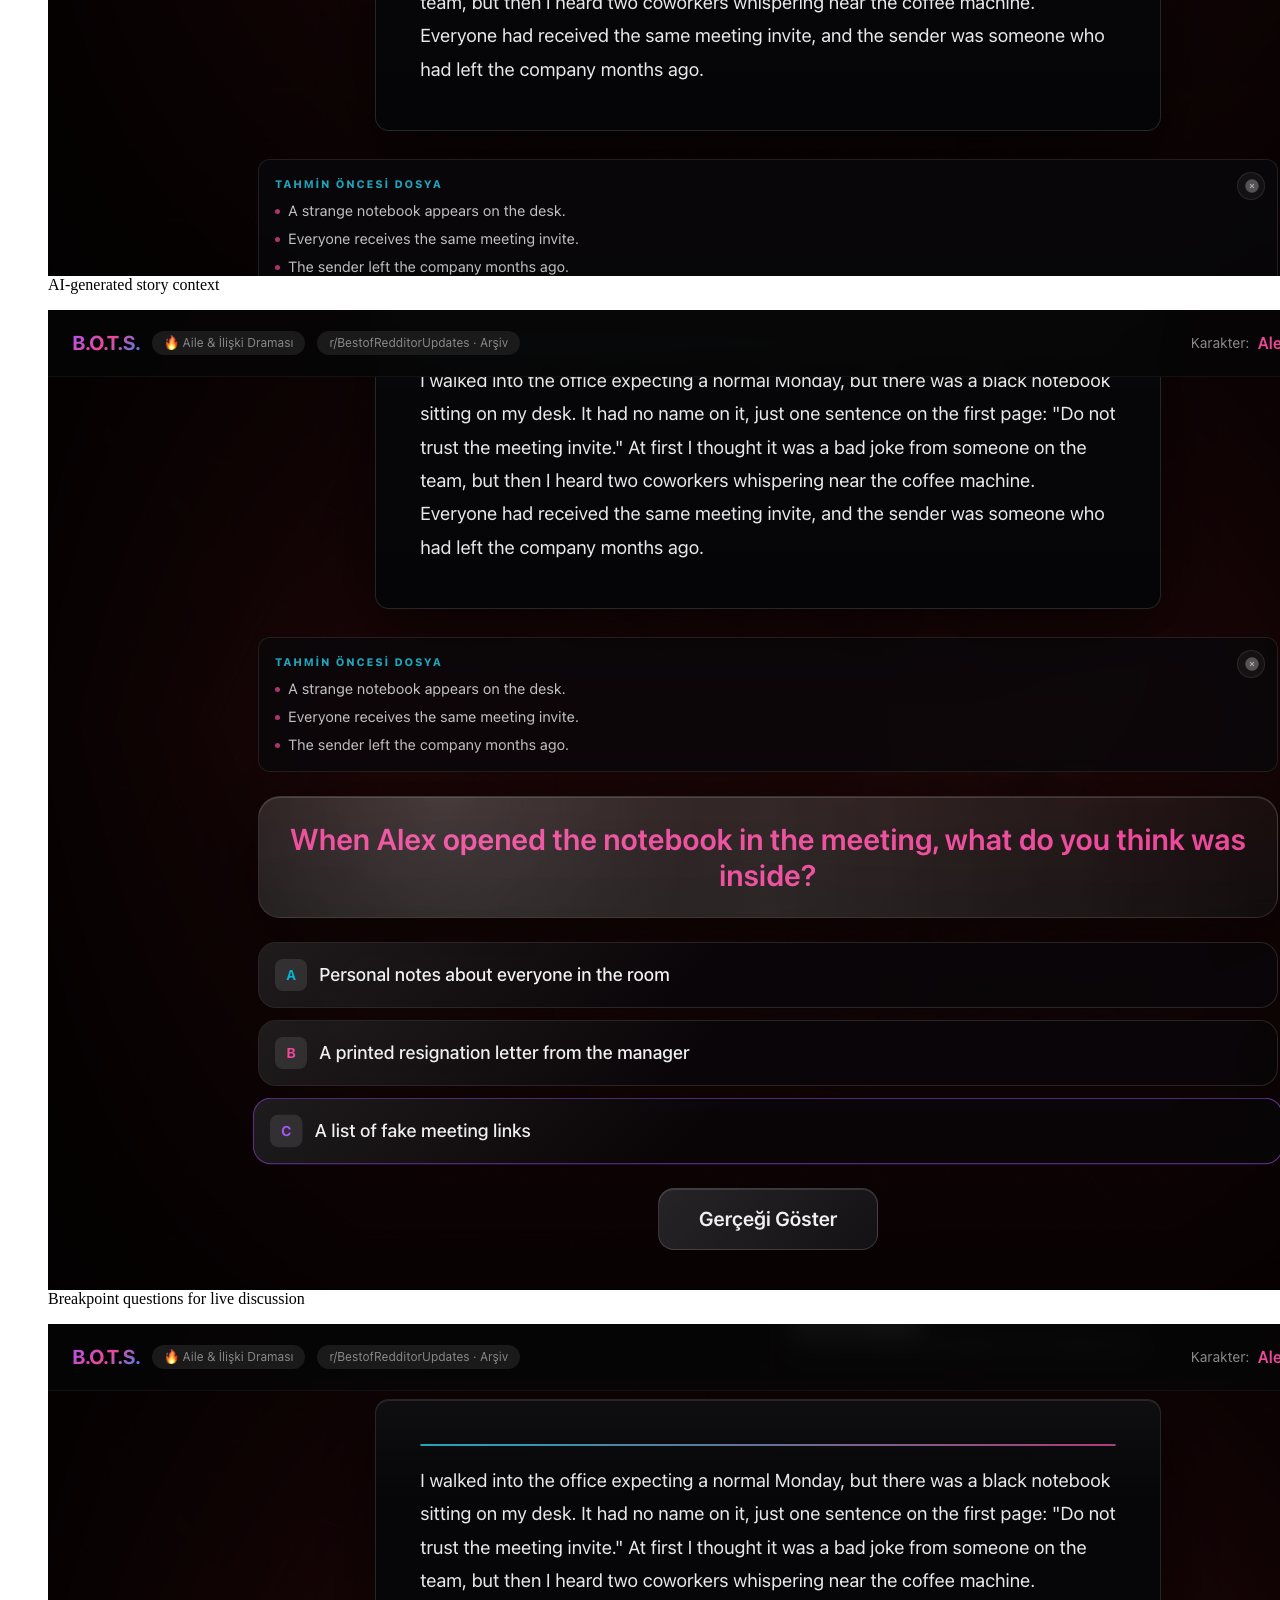
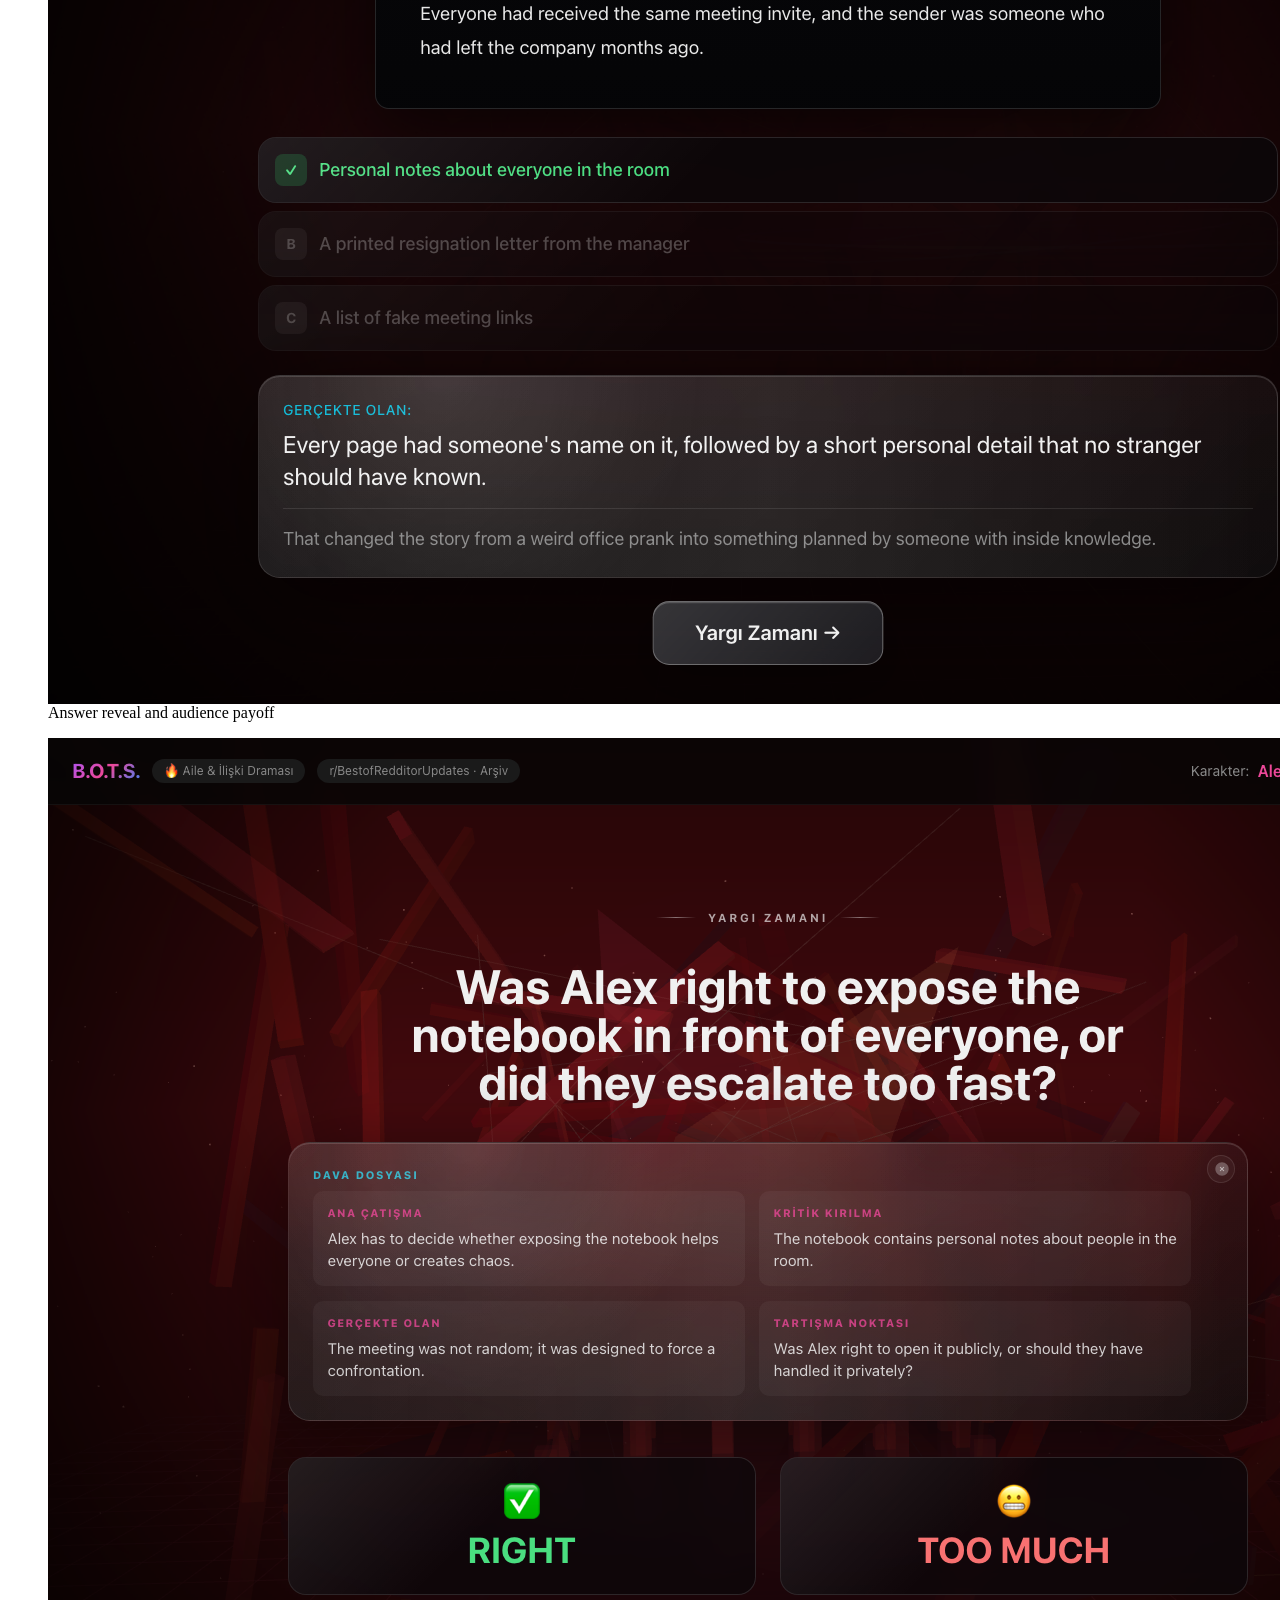
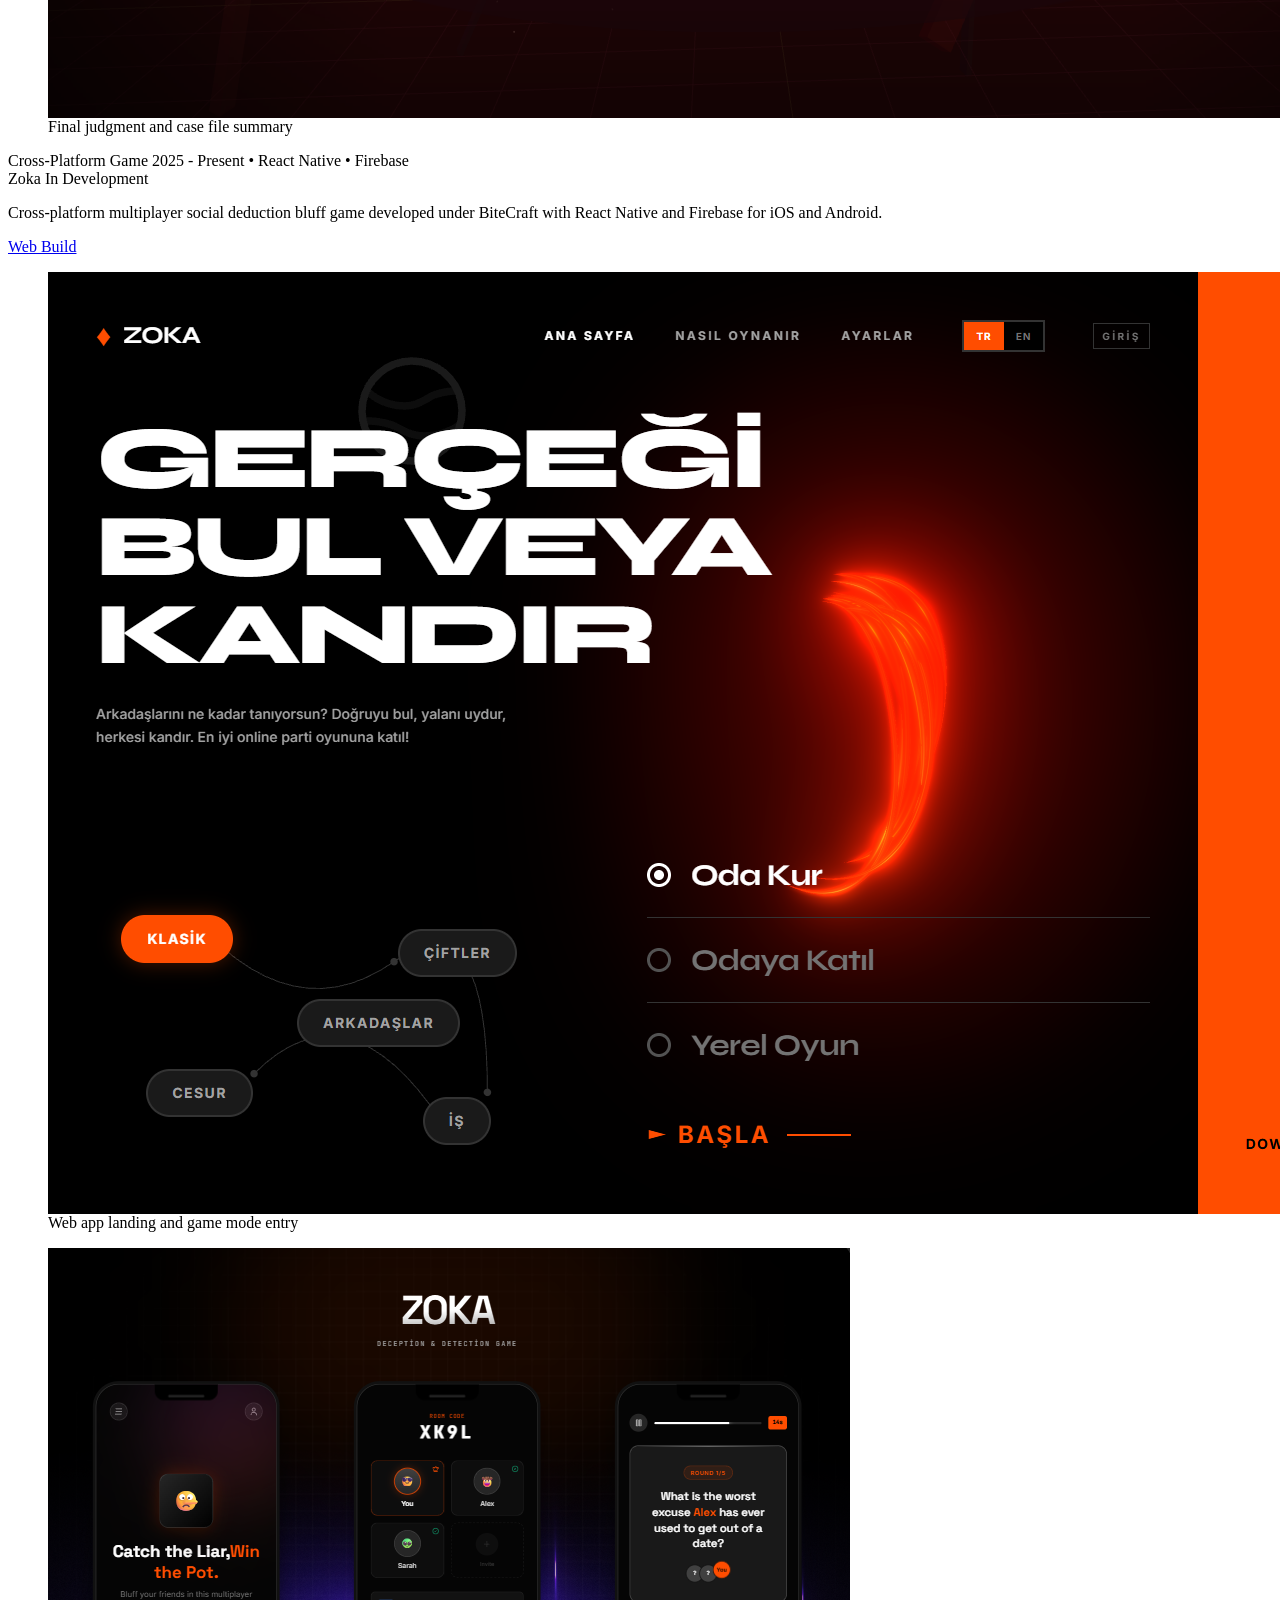
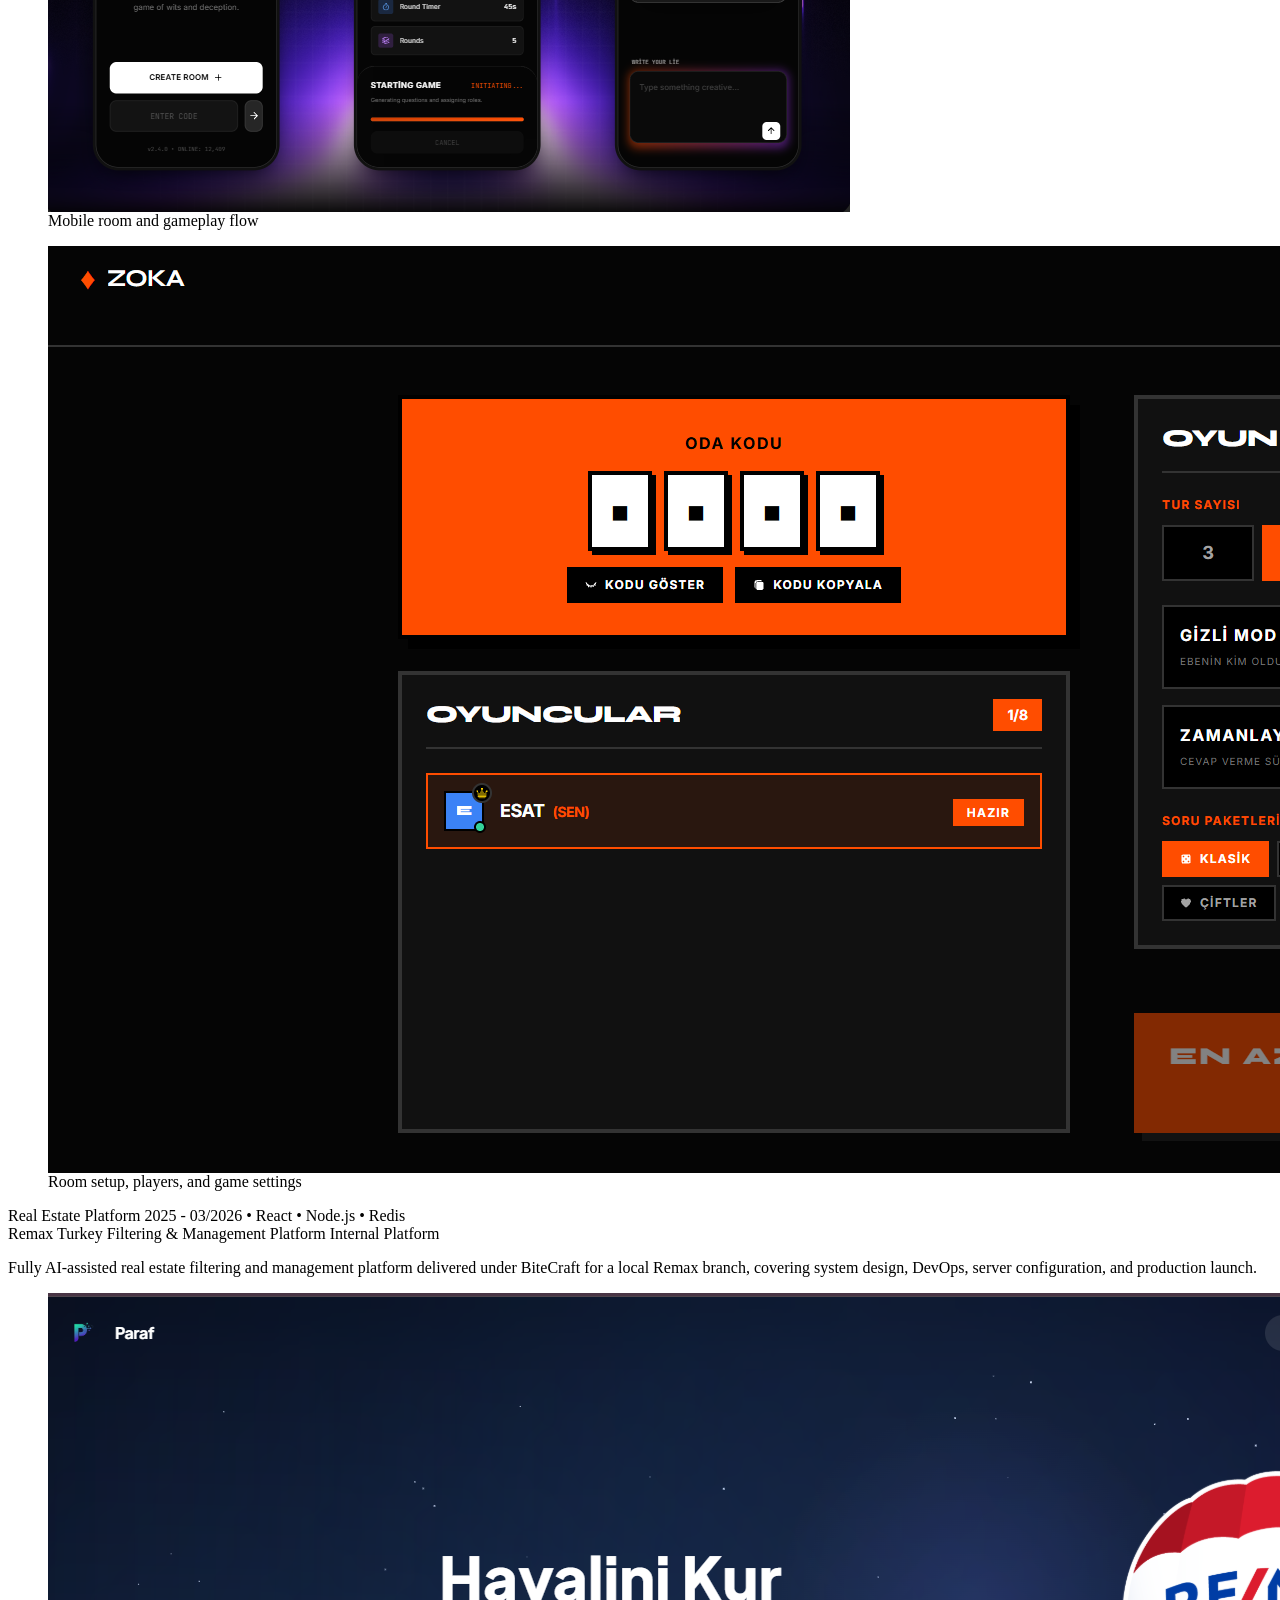
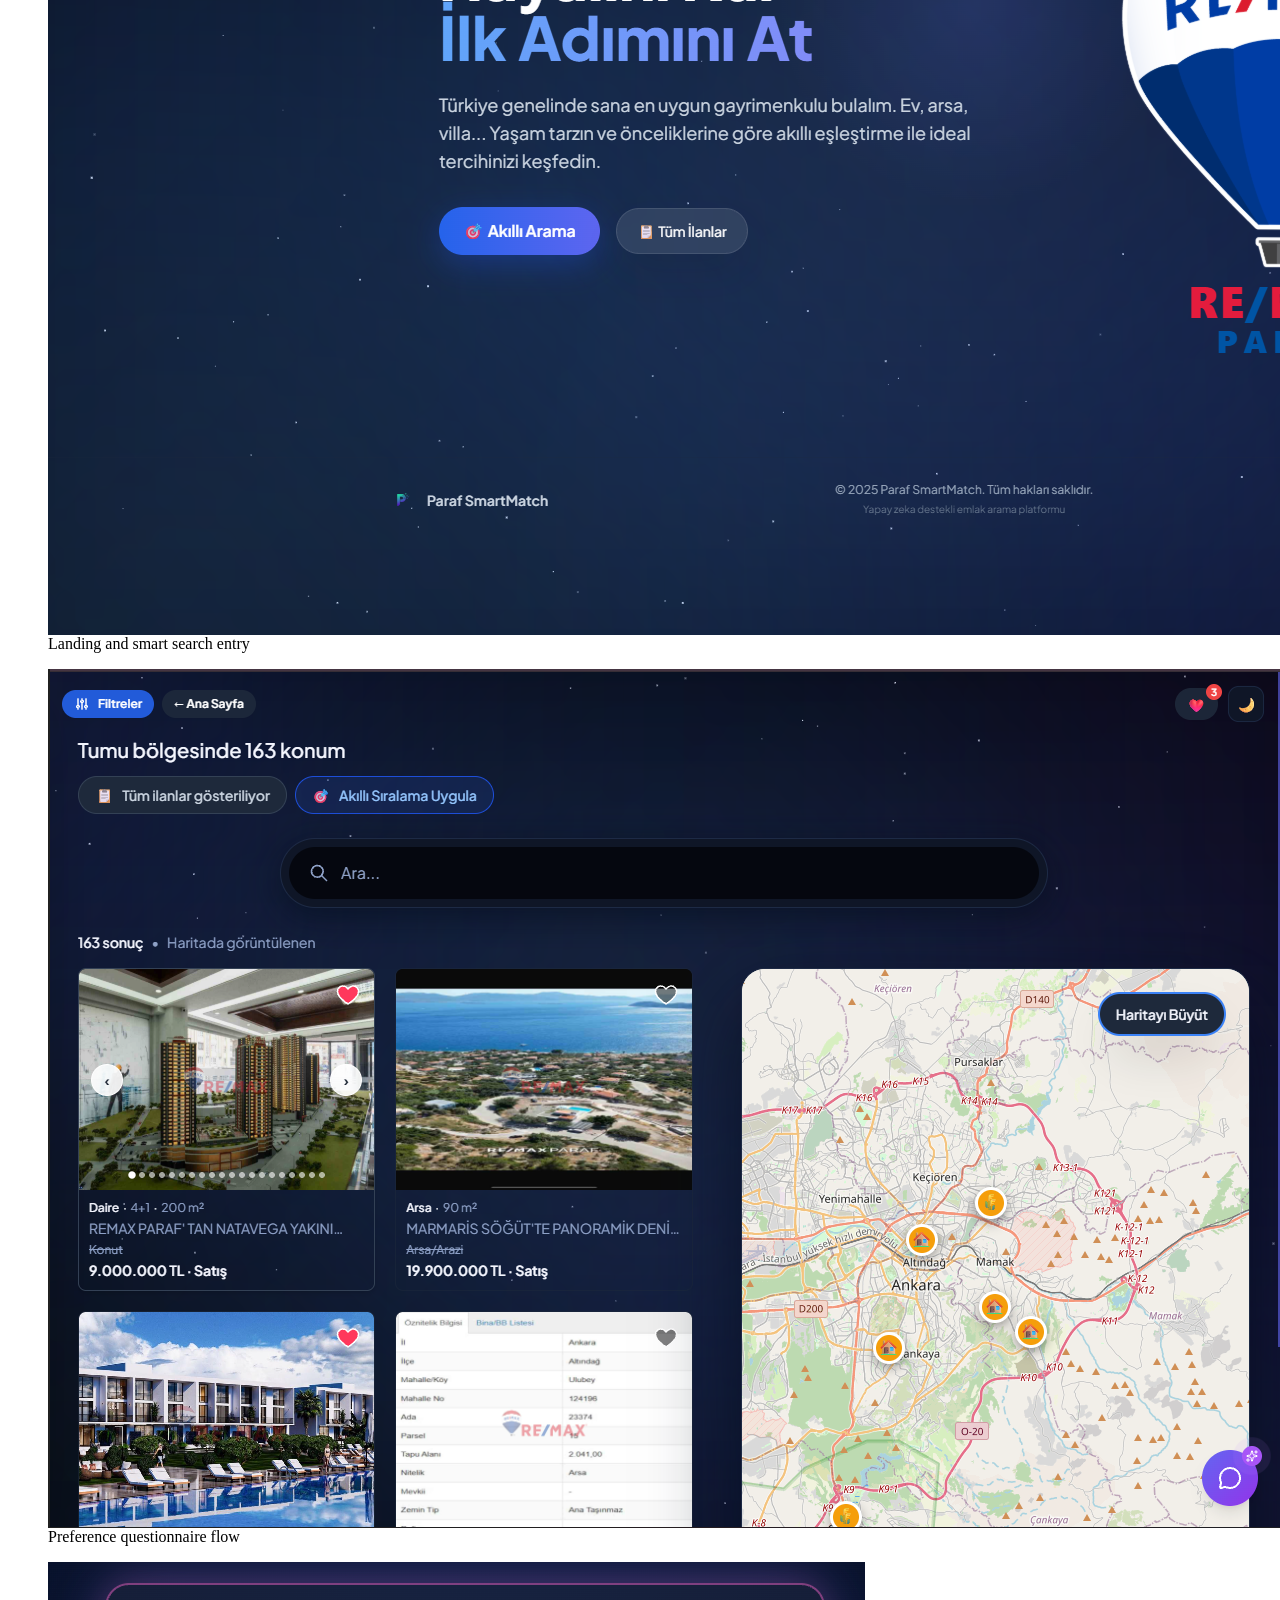
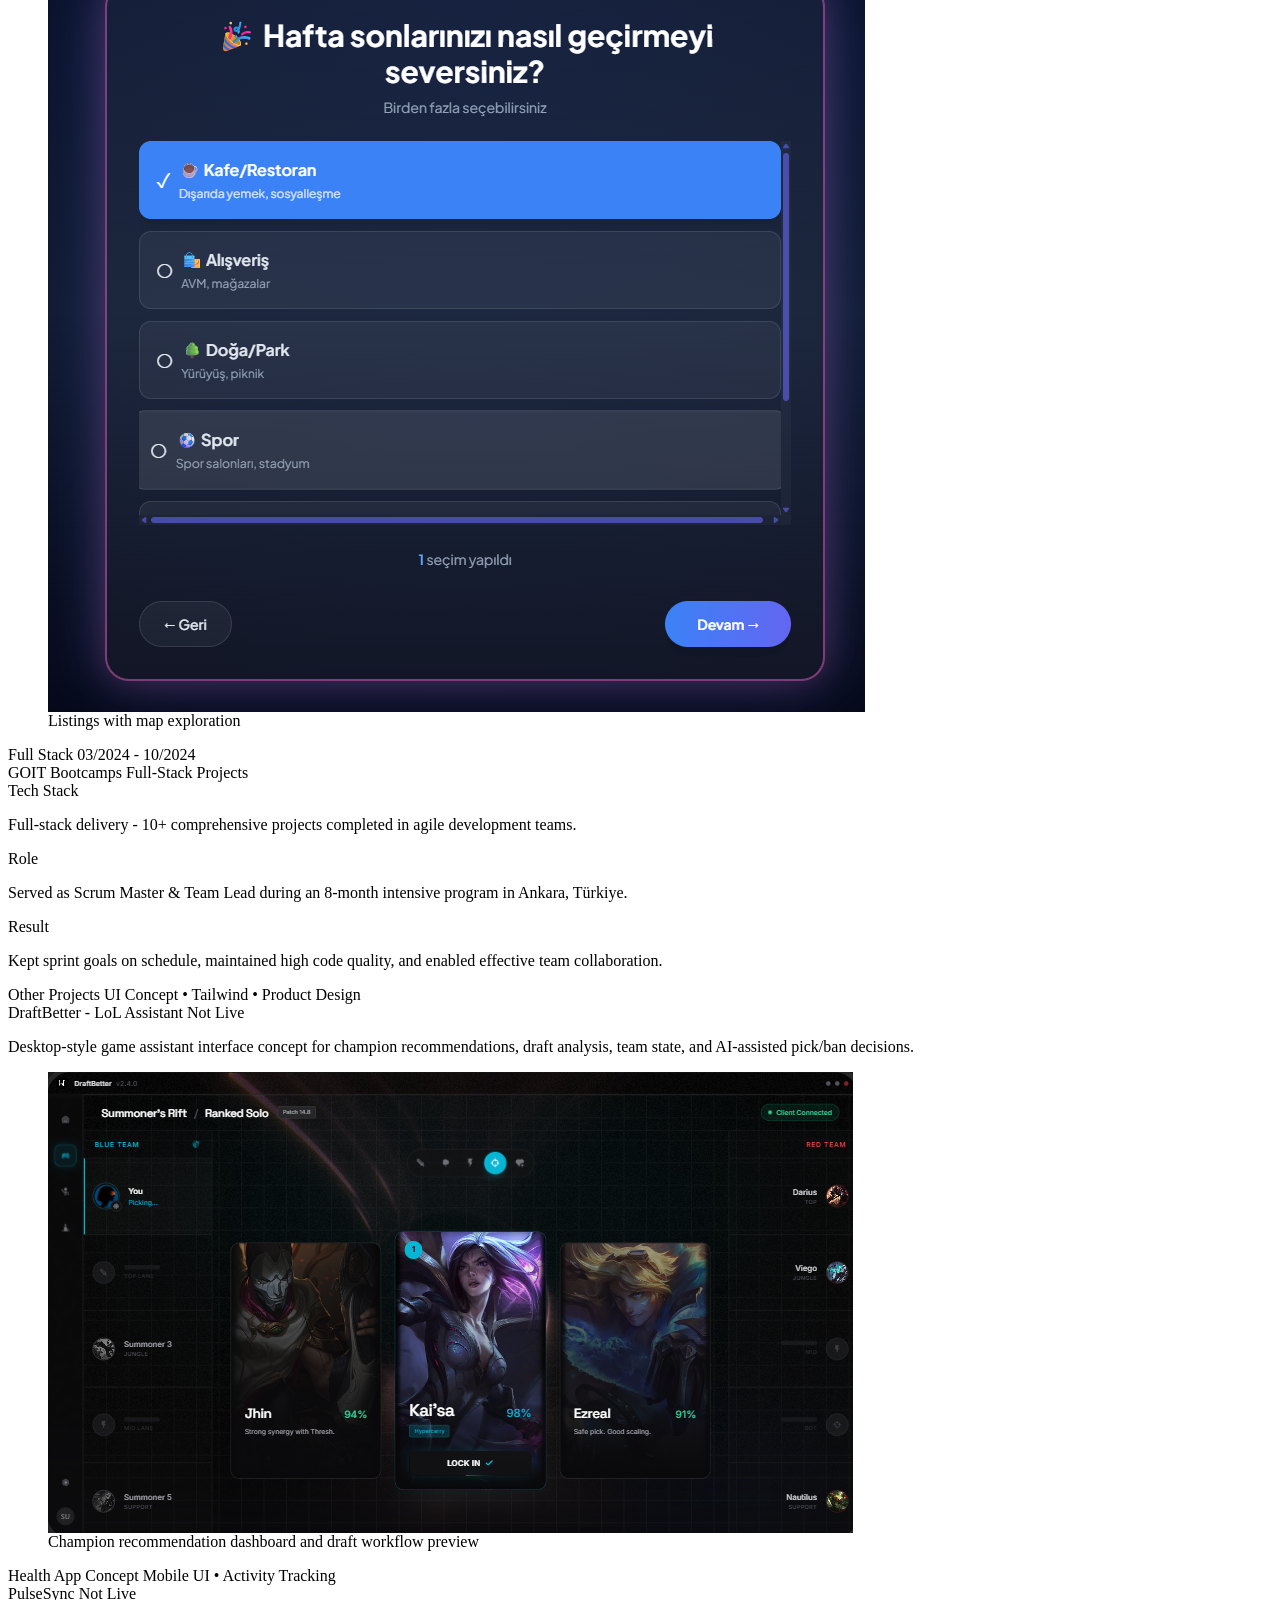
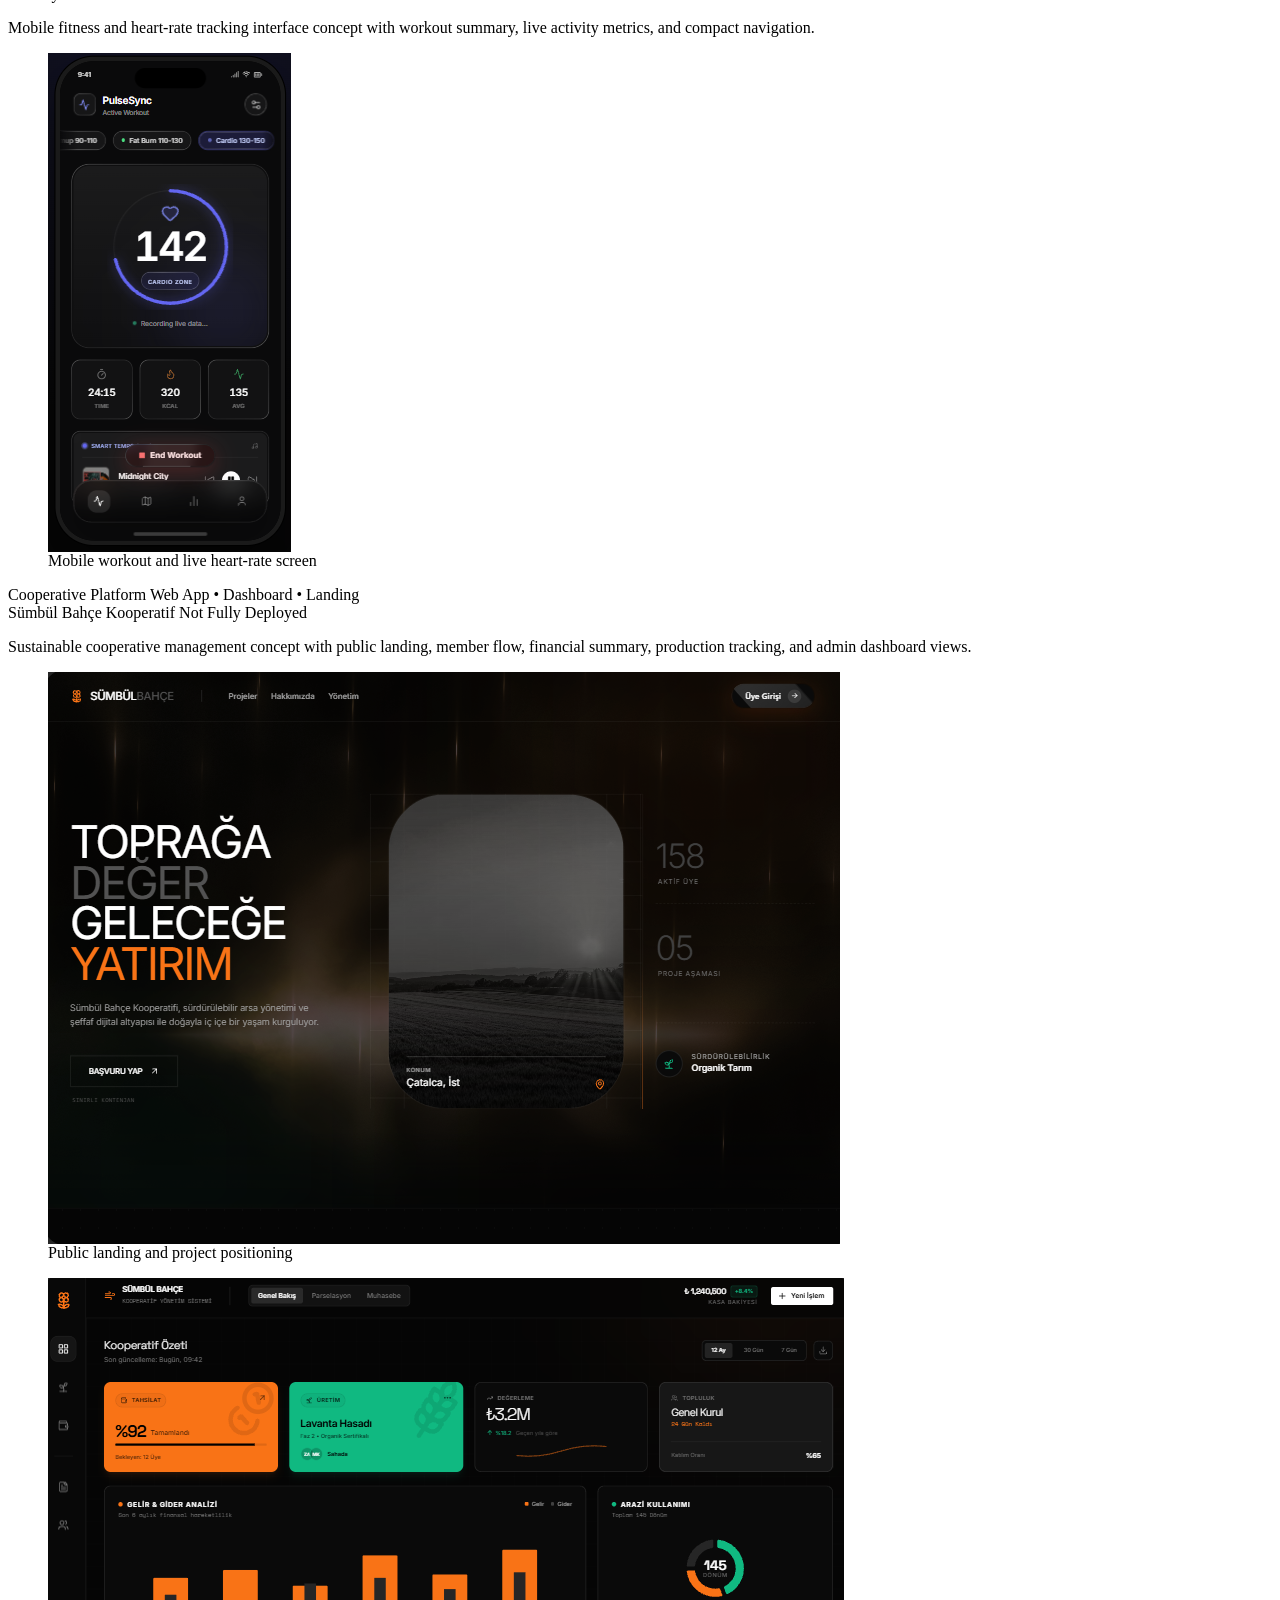
==== commit f0f62d57: "Add BOTS portfolio project and CV" ====
--- a/index.html
+++ b/index.html
@@ -593,7 +593,65 @@
 
     <!-- Projects List -->
     <div class="flex flex-col w-full border-t border-white/5">
-        <!-- Project 1: Zoka -->
+        <!-- Project 1: B.O.T.S. -->
+        <div class="group relative border-b border-white/5 transition-colors duration-300 hover:bg-white/[0.02]">
+            <div class="grid grid-cols-1 md:grid-cols-12 gap-6 pt-8 pb-8 items-center">
+                <div class="col-span-1 md:col-span-3 flex flex-col gap-1">
+                    <span class="text-xs font-semibold tracking-widest uppercase text-orange-500"> AI Party Game </span>
+                    <span class="text-[10px] font-medium text-neutral-500"> 2026 • Next.js • LangGraph • Gemini • Supabase </span>
+                </div>
+                <div class="col-span-1 md:col-span-8">
+                    <div class="flex flex-wrap items-center gap-3">
+                        <span class="text-lg font-semibold tracking-tight text-white group-hover:text-orange-400 transition-colors"> B.O.T.S. - Based On True Stories </span>
+                        <span class="px-2 py-0.5 bg-emerald-500/20 text-emerald-300 text-[10px] font-bold uppercase rounded-full">AI-Powered</span>
+                    </div>
+                    <p class="mt-2 text-sm leading-relaxed text-neutral-400 max-w-3xl">
+                        Interactive party game that turns real Reddit stories into playable storytelling sessions. PullPush candidates are filtered with a LangGraph workflow, evaluated and segmented with Google Gemini, and stored in Supabase with pgvector embeddings to prevent semantic duplicates.
+                    </p>
+                    <div class="mt-4 flex flex-wrap gap-2 text-[10px] font-semibold uppercase tracking-widest text-neutral-500">
+                        <span>Kick Integration</span>
+                        <span class="text-neutral-700">/</span>
+                        <span>Breakpoint Questions</span>
+                        <span class="text-neutral-700">/</span>
+                        <span>Final Judgment Voting</span>
+                    </div>
+                </div>
+                <div class="col-span-1 flex justify-end">
+                    <i data-lucide="bot" class="w-5 h-5 text-neutral-600 group-hover:text-white transition-colors"></i>
+                </div>
+            </div>
+            <div class="grid grid-cols-1 md:grid-cols-12 gap-8 md:gap-6 pb-10">
+                <div class="hidden md:block col-span-3"></div>
+                <div class="col-span-1 md:col-span-9 grid grid-cols-1 md:grid-cols-4 gap-4 pr-4 pl-4 md:pl-0">
+                    <figure class="md:col-span-2 overflow-hidden rounded-lg border border-white/10 bg-white/[0.03]">
+                        <img src="linkedin-post/01-category-selection.png" alt="B.O.T.S. category selection screen" class="w-full aspect-[1440/980] object-cover">
+                        <figcaption class="px-4 py-3 text-xs font-medium text-neutral-500">Category selection and game setup</figcaption>
+                    </figure>
+                    <figure class="md:col-span-2 overflow-hidden rounded-lg border border-white/10 bg-white/[0.03]">
+                        <img src="linkedin-post/02-length-and-quality.png" alt="B.O.T.S. length and quality selection screen" class="w-full aspect-[1440/980] object-cover">
+                        <figcaption class="px-4 py-3 text-xs font-medium text-neutral-500">Length and story quality controls</figcaption>
+                    </figure>
+                    <figure class="md:col-span-2 overflow-hidden rounded-lg border border-white/10 bg-white/[0.03]">
+                        <img src="linkedin-post/05-story-context-reading.png" alt="B.O.T.S. story context reading screen" class="w-full aspect-[1440/980] object-cover">
+                        <figcaption class="px-4 py-3 text-xs font-medium text-neutral-500">AI-generated story context</figcaption>
+                    </figure>
+                    <figure class="md:col-span-2 overflow-hidden rounded-lg border border-white/10 bg-white/[0.03]">
+                        <img src="linkedin-post/06-breakpoint-question.png" alt="B.O.T.S. breakpoint question screen" class="w-full aspect-[1440/980] object-cover">
+                        <figcaption class="px-4 py-3 text-xs font-medium text-neutral-500">Breakpoint questions for live discussion</figcaption>
+                    </figure>
+                    <figure class="md:col-span-2 overflow-hidden rounded-lg border border-white/10 bg-white/[0.03]">
+                        <img src="linkedin-post/07-reveal-answer.png" alt="B.O.T.S. answer reveal screen" class="w-full aspect-[1440/980] object-cover">
+                        <figcaption class="px-4 py-3 text-xs font-medium text-neutral-500">Answer reveal and audience payoff</figcaption>
+                    </figure>
+                    <figure class="md:col-span-2 overflow-hidden rounded-lg border border-white/10 bg-white/[0.03]">
+                        <img src="linkedin-post/08-final-case-file.png" alt="B.O.T.S. final case file screen" class="w-full aspect-[1440/980] object-cover">
+                        <figcaption class="px-4 py-3 text-xs font-medium text-neutral-500">Final judgment and case file summary</figcaption>
+                    </figure>
+                </div>
+            </div>
+        </div>
+
+        <!-- Project 2: Zoka -->
         <div class="group relative border-b border-white/5 transition-colors duration-300 hover:bg-white/[0.02]">
             <div class="grid grid-cols-1 md:grid-cols-12 gap-6 pt-8 pb-8 items-center">
                 <div class="col-span-1 md:col-span-3 flex flex-col gap-1">
@@ -636,7 +694,7 @@
             </div>
         </div>
 
-        <!-- Project 2: Remax Turkey -->
+        <!-- Project 3: Remax Turkey -->
         <div class="group relative border-b border-white/5 transition-colors duration-300 hover:bg-white/[0.02]">
             <div class="grid grid-cols-1 md:grid-cols-12 gap-6 pt-8 pb-8 items-center">
                 <div class="col-span-1 md:col-span-3 flex flex-col gap-1">
@@ -675,7 +733,7 @@
             </div>
         </div>
 
-        <!-- Project 3: GOIT Projects (Expanded) -->
+        <!-- Project 4: GOIT Projects (Expanded) -->
         <div class="border-white/5 border-b relative">
             <div class="grid grid-cols-1 md:grid-cols-12 cursor-pointer pt-8 pb-8 gap-x-6 gap-y-6 items-start">
                 <div class="col-span-1 md:col-span-3 flex flex-col gap-1">
